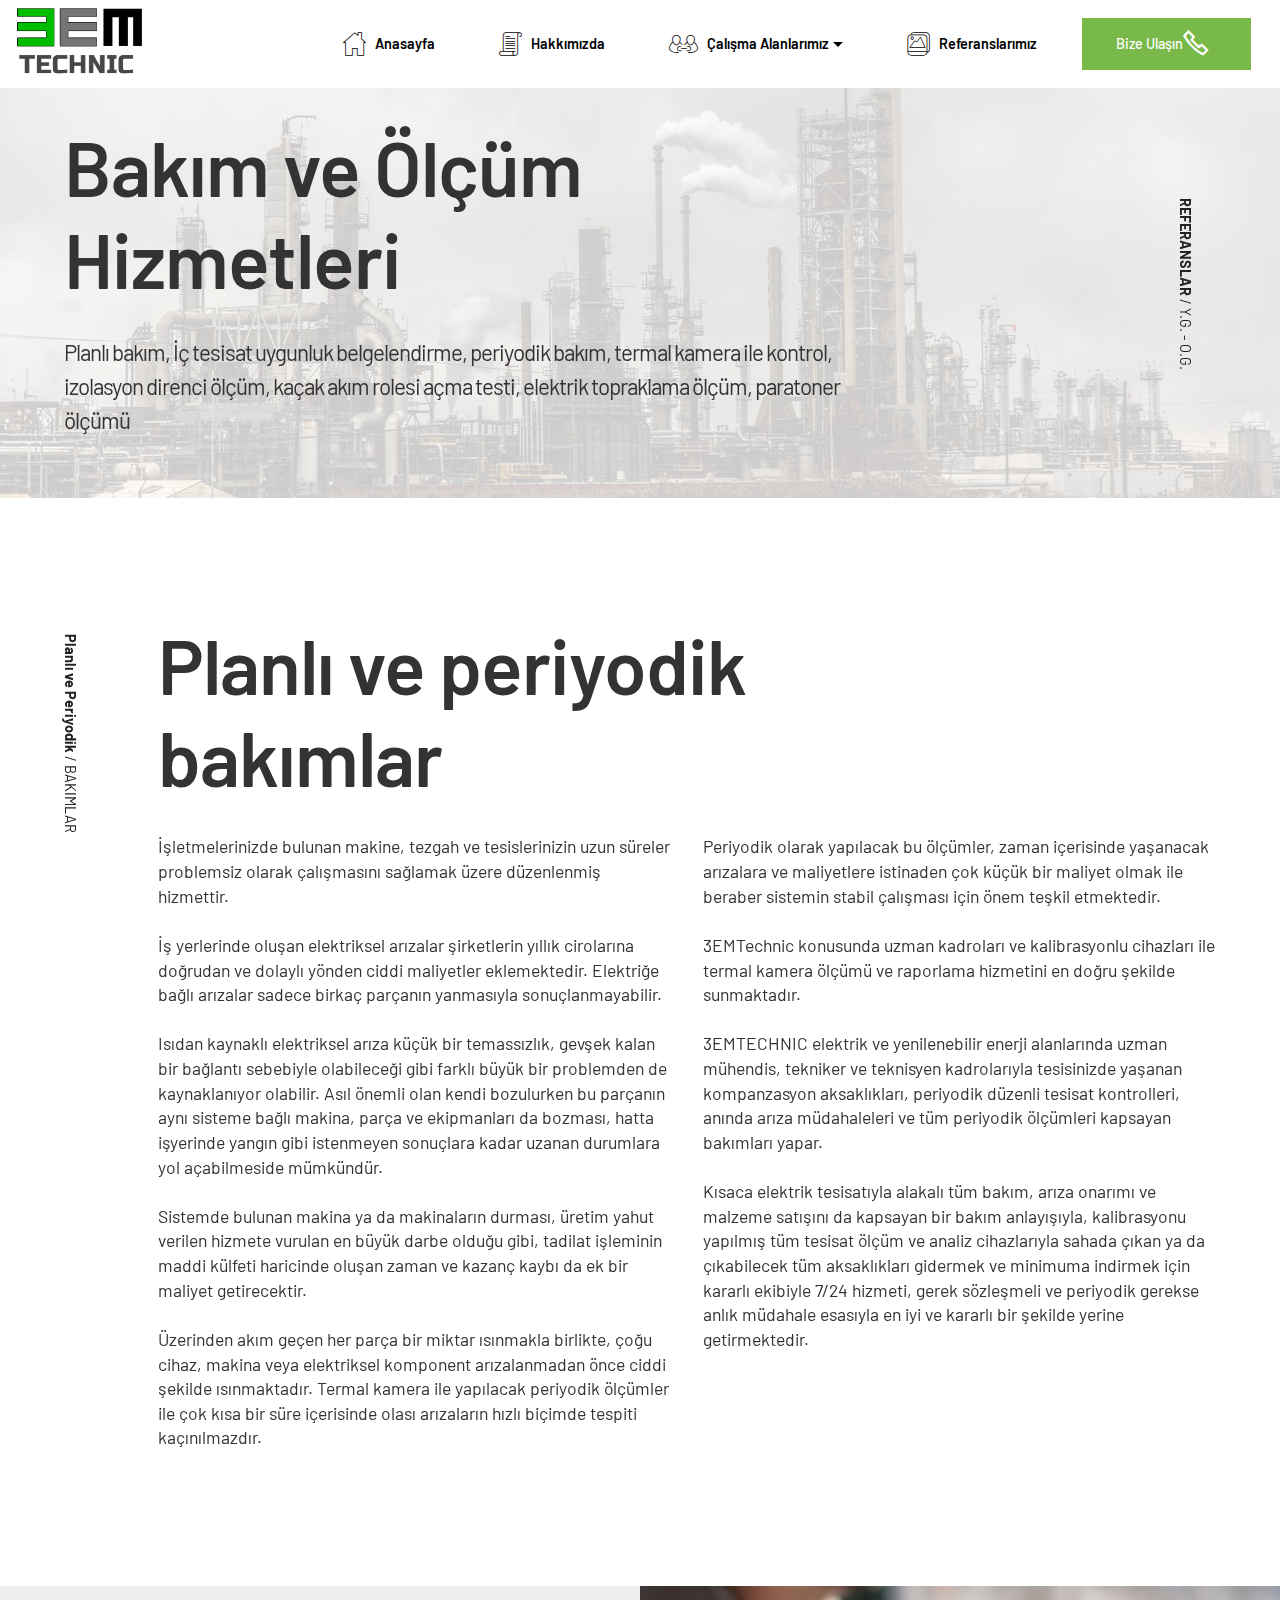
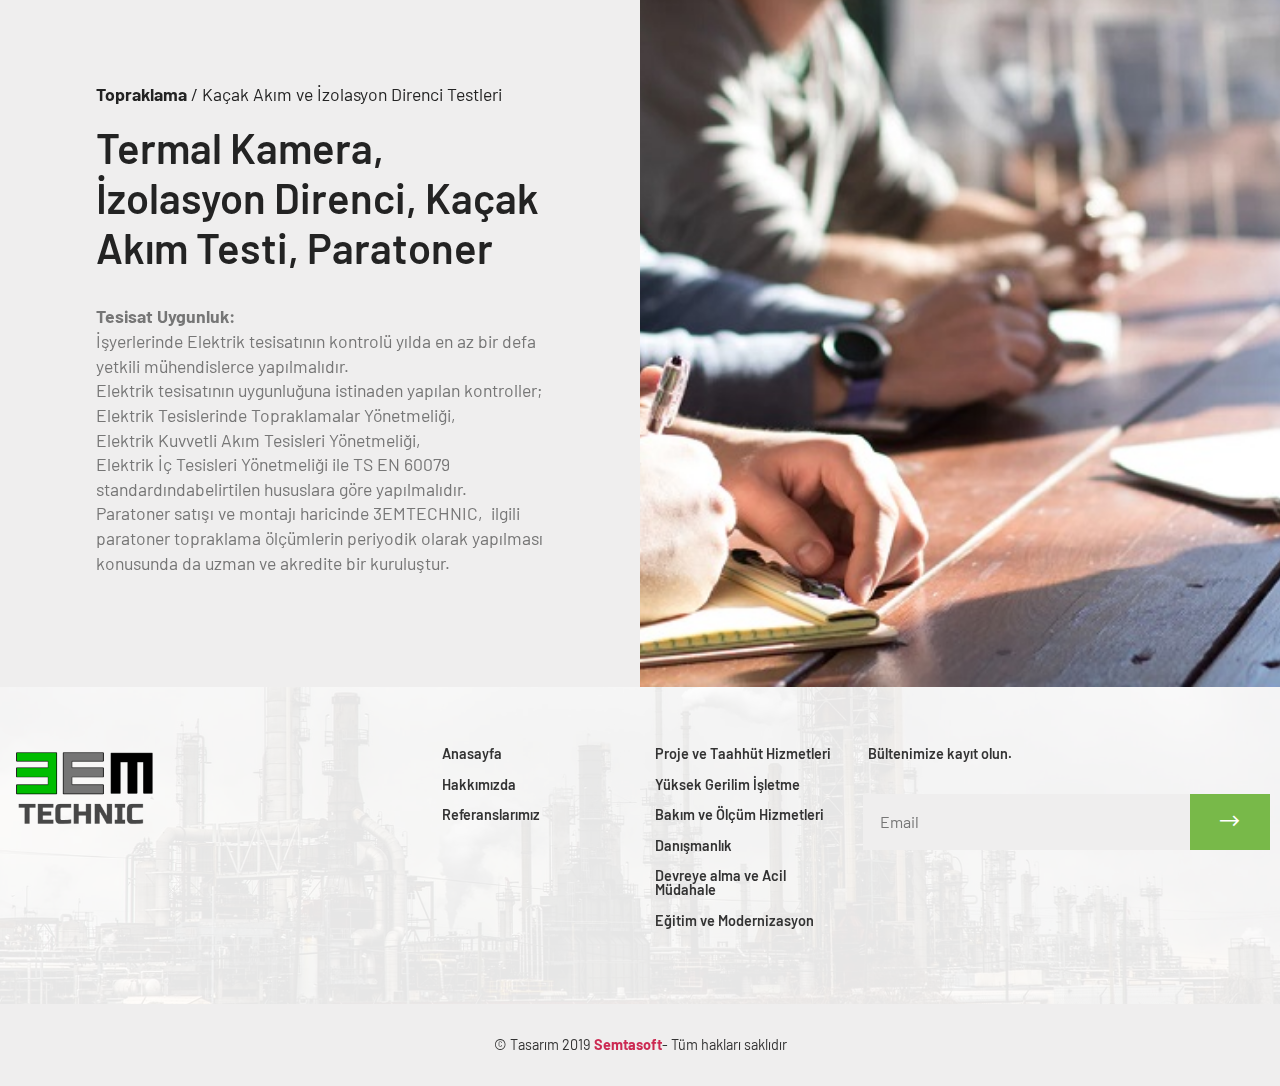
==== bakimOlcum.html @ 375381bb "create github pages" ====
<!DOCTYPE html>
<html  >
<head>
  
  <meta charset="UTF-8">
  <meta http-equiv="X-UA-Compatible" content="IE=edge">
  
  <meta name="viewport" content="width=device-width, initial-scale=1, minimum-scale=1">
  <link rel="shortcut icon" href="assets/images/3emtechnic-227x128.png" type="image/x-icon">
  <meta name="description" content="Bakım ve Ölçüm - 3emtechnic trafo ve yüksek gerilim sorumluluk, bakım">
  
  <title>Bakım ve Ölçüm - 3emtechnic trafo ve yüksek gerilim sorumluluk, bakım</title>
  <link rel="stylesheet" href="assets/icons-mind/style.css">
  <link rel="stylesheet" href="assets/web/assets/mobirise-icons2/mobirise2.css">
  <link rel="stylesheet" href="assets/tether/tether.min.css">
  <link rel="stylesheet" href="assets/bootstrap/css/bootstrap.min.css">
  <link rel="stylesheet" href="assets/bootstrap/css/bootstrap-grid.min.css">
  <link rel="stylesheet" href="assets/bootstrap/css/bootstrap-reboot.min.css">
  <link rel="stylesheet" href="assets/soundcloud-plugin/style.css">
  <link rel="stylesheet" href="assets/dropdown/css/style.css">
  <link rel="stylesheet" href="assets/theme/css/style.css">
  <link rel="stylesheet" href="assets/mobirise/css/mbr-additional.css" type="text/css">
  
  
  
</head>
<body>
  <section class="menu cid-rsRCrbdf89" once="menu" id="menu01-18">

    

    <nav class="navbar navbar-expand beta-menu navbar-dropdown align-items-center navbar-toggleable-sm">
        <button class="navbar-toggler navbar-toggler-right" type="button" data-toggle="collapse" data-target="#navbarSupportedContent" aria-controls="navbarSupportedContent" aria-expanded="false" aria-label="Toggle navigation">
            <div class="hamburger">
                <span></span>
                <span></span>
                <span></span>
                <span></span>
            </div>
        </button>
        <div class="menu-logo">
            <div class="navbar-brand">
                <span class="navbar-logo">
                    
                        <a href="index.html"><img src="assets/images/3emtechnic-227x128.png" alt="3emtechnic" title="" style="height: 4.5rem;"></a>
                    
                </span>
                
            </div>
        </div>
        <div class="collapse navbar-collapse" id="navbarSupportedContent">
            <ul class="navbar-nav nav-dropdown" data-app-modern-menu="true"><li class="nav-item">
                    <a class="nav-link link text-black display-4" href="index.html"><span class="imind-home mbr-iconfont mbr-iconfont-btn"></span>Anasayfa</a>
                </li>
                <li class="nav-item">
                    <a class="nav-link link text-black display-4" href="hakkimizda.html"><span class="imind-letter-open mbr-iconfont mbr-iconfont-btn"></span>Hakkımızda
                    </a>
                </li><li class="nav-item dropdown">
                    <a class="nav-link link dropdown-toggle text-black display-4" href="#" data-toggle="dropdown-submenu" aria-expanded="true"><span class="imind-affiliate mbr-iconfont mbr-iconfont-btn"></span>Çalışma Alanlarımız</a>
                    <div class="dropdown-menu">
                        <a class="dropdown-item text-black display-4" href="elektrikProje.html"><span class="imind-add-window mbr-iconfont mbr-iconfont-btn"></span>Elektrik Proje ve Taahhüt Hizmetleri</a>
                        <a class="dropdown-item text-black display-4" href="yuksekGerilim.html" aria-expanded="false"><span class="imind-electricity mbr-iconfont mbr-iconfont-btn"></span>Yüksek Gerilim İşletme Sorumluluğu</a>
                        <a class="dropdown-item text-black display-4" href="bakimOlcum.html" aria-expanded="false"><span class="imind-wrench mbr-iconfont mbr-iconfont-btn"></span>Bakım ve Ölçüm Hizmetleri</a><a class="text-black dropdown-item display-4" href="danismanlikFizibilite.html" aria-expanded="false"><span class="imind-mens mbr-iconfont mbr-iconfont-btn"></span>Danışmanlık, Fizibilite ve Analiz Hizmeti</a><a class="text-black dropdown-item display-4" href="devreyeAlma.html" aria-expanded="false"><span class="imind-gaugage mbr-iconfont mbr-iconfont-btn"></span>Devreye Alma ve Acil Müdahale Hizmeti</a><a class="text-black dropdown-item display-4" href="egitimKiralama.html" aria-expanded="false"><span class="imind-waiter mbr-iconfont mbr-iconfont-btn"></span>Eğitim, Kiralama, Tamir ve Modernizasyon</a><a class="text-black dropdown-item display-4" href="yenilenebilir.html" aria-expanded="true"><span class="imind-line-chart4 mbr-iconfont mbr-iconfont-btn"></span>Yenilenebilir Enerji Santralleri Proje ve Taahhüt</a>
                    </div>
                </li>
                
                <li class="nav-item"><a class="nav-link link text-black display-4" href="referanslarimiz.html"><span class="imind-photos mbr-iconfont mbr-iconfont-btn"></span>Referanslarımız
                    </a></li></ul>
            <div class="navbar-buttons mbr-section-btn"><a class="btn btn-sm btn-success display-4" href="tel:+902129510647"><span class="mobi-mbri mobi-mbri-phone mbr-iconfont mbr-iconfont-btn"></span>
                    Bize Ulaşın</a></div>
        </div>
    </nav>
</section>

<section class="header1 cid-rsRCrbUgCj mbr-parallax-background" id="header004-19">
    
    <div class="mbr-overlay" style="opacity: 0.8; background-color: rgb(255, 255, 255);">
    </div>
    <div class="container">
        <div class="row">
            <div class="col-lg-12">
                <div class="content-wrapper align-left">
                    
                    <h1 class="mbr-section-title mbr-semibold pb-4 mbr-fonts-style display-1">Bakım ve Ölçüm Hizmetleri</h1>
                    <h4 class="mbr-section-subtitle mbr-regular pb-2 mbr-fonts-style display-4"><strong>REFERANSLAR&nbsp;</strong>/ Y.G. - O.G.</h4>
                    <p class="mbr-text mbr-regular mbr-fonts-style display-5">Planlı bakım, İç tesisat uygunluk belgelendirme, periyodik bakım, termal kamera ile kontrol, izolasyon direnci ölçüm, kaçak akım rolesi açma testi, elektrik topraklama ölçüm, paratoner ölçümü</p>
                    
                </div>
            </div>
        </div>
    </div>
</section>

<section class="header1 cid-rsRGuWiQYR" id="content005-1w">
    
    
    <div class="container">
        <div class="row">
            <h4 class="mbr-section-subtitle mbr-regular pb-2 mbr-fonts-style display-4"><strong>Planlı ve Periyodik&nbsp;</strong>/ BAKIMLAR<br></h4>
            <div class="col-lg-12">
                <div class="content-wrapper align-left">
                    
                    <h1 class="mbr-section-title mbr-semibold pb-4 mbr-fonts-style display-1">Planlı ve periyodik bakımlar</h1>
                </div>
            </div>
            <div class="col-lg-6">
                <p class="mbr-text mbr-regular align-left mbr-fonts-style display-7">İşletmelerinizde bulunan makine, tezgah ve tesislerinizin uzun süreler problemsiz olarak çalışmasını sağlamak üzere düzenlenmiş hizmettir.<br><br>İş yerlerinde oluşan elektriksel arızalar şirketlerin yıllık cirolarına doğrudan ve dolaylı yönden ciddi maliyetler eklemektedir. Elektriğe bağlı arızalar sadece birkaç parçanın yanmasıyla sonuçlanmayabilir. <br>
<br>Isıdan kaynaklı elektriksel arıza küçük bir temassızlık, gevşek kalan bir bağlantı sebebiyle olabileceği gibi farklı büyük bir problemden de kaynaklanıyor olabilir. Asıl önemli olan kendi bozulurken bu parçanın aynı sisteme bağlı makina, parça ve ekipmanları da bozması, hatta işyerinde yangın gibi istenmeyen sonuçlara kadar uzanan durumlara yol açabilmeside mümkündür.
<br><br>Sistemde bulunan makina ya da makinaların durması, üretim yahut verilen hizmete vurulan en büyük darbe olduğu gibi, tadilat işleminin maddi külfeti haricinde oluşan zaman ve kazanç kaybı da ek bir maliyet getirecektir.
<br><br>Üzerinden akım geçen her parça bir miktar ısınmakla birlikte, çoğu cihaz, makina veya elektriksel komponent arızalanmadan önce ciddi şekilde ısınmaktadır. Termal kamera ile yapılacak periyodik ölçümler ile çok kısa bir süre içerisinde olası arızaların hızlı biçimde tespiti kaçınılmazdır.&nbsp;<br></p>
                
            </div>
            <div class="col-lg-6">
                <p class="mbr-text mbr-regular align-left mbr-fonts-style display-7">Periyodik olarak yapılacak bu ölçümler, zaman içerisinde yaşanacak arızalara ve maliyetlere istinaden çok küçük bir maliyet olmak ile beraber sistemin stabil çalışması için önem teşkil etmektedir. 
<br><br>3EMTechnic konusunda uzman kadroları ve kalibrasyonlu cihazları ile termal kamera ölçümü ve raporlama hizmetini en doğru şekilde sunmaktadır. <br><br>3EMTECHNIC elektrik ve yenilenebilir enerji alanlarında uzman mühendis, tekniker ve teknisyen kadrolarıyla tesisinizde yaşanan kompanzasyon aksaklıkları, periyodik düzenli tesisat kontrolleri, anında arıza müdahaleleri ve tüm periyodik ölçümleri kapsayan bakımları yapar.<br><br>Kısaca elektrik tesisatıyla alakalı tüm bakım, arıza onarımı ve malzeme satışını da kapsayan bir bakım anlayışıyla, kalibrasyonu yapılmış tüm tesisat ölçüm ve analiz cihazlarıyla sahada çıkan ya da çıkabilecek tüm aksaklıkları gidermek ve minimuma indirmek için kararlı ekibiyle 7/24 hizmeti, gerek sözleşmeli ve periyodik gerekse anlık müdahale esasıyla en iyi ve kararlı bir şekilde yerine getirmektedir.</p>
                
            </div>
        </div>
    </div>
</section>

<section class="header1 cid-rsRGvpPCyy" id="content004-1x">
    
    
    <div class="container-fluid">
        <div class="row">
            <div class="col-lg-6 text-col align-left">
                <h3 class="mbr-section-subtitle mbr-regular pb-2 mbr-fonts-style display-7"><strong>Topraklama&nbsp;</strong>/ Kaçak Akım ve İzolasyon Direnci Testleri</h3>
                <h1 class="mbr-section-title mbr-semibold pb-4 mbr-fonts-style display-2">Termal Kamera, İzolasyon Direnci, Kaçak Akım Testi, Paratoner</h1>
                <p class="mbr-text mbr-black mbr-regular mbr-light mbr-fonts-style display-7"><strong>Tesisat Uygunluk:
<br></strong>İşyerlerinde Elektrik tesisatının kontrolü yılda en az bir defa yetkili mühendislerce yapılmalıdır.
<br>Elektrik tesisatının uygunluğuna istinaden yapılan kontroller;
<br>Elektrik Tesislerinde Topraklamalar Yönetmeliği,
<br>Elektrik Kuvvetli Akım Tesisleri Yönetmeliği,
<br>Elektrik İç Tesisleri Yönetmeliği ile TS EN 60079 standardındabelirtilen hususlara göre yapılmalıdır.&nbsp;<br>Paratoner satışı ve montajı haricinde 3EMTECHNIC, &nbsp;ilgili paratoner topraklama ölçümlerin periyodik olarak yapılması konusunda da uzman ve akredite bir kuruluştur.<br></p>
            </div>
            <div class="col-lg-6 img-col">
                <img src="assets/images/047.jpg" alt="">
                
            </div>
        </div>
    </div>
</section>

<section class="footer2 cid-rsRCrcM486" id="footer003-1b" data-rv-view="2084">

    

    <div class="mbr-overlay" style="opacity: 0.9; background-color: rgb(255, 255, 255);"></div>
    <div class="container">
        <div class="row justify-content-center">
            <div class="col-12 col-lg-4 col-md-12 align-left">
                <div class="navbar-brand">
                    <span class="navbar-logo">
                        <a href="index.html"><img src="assets/images/3emtechnic-227x128.png" alt="3EMTECHNIC ILETISIM" title="3EMTECHNIC ILETISIM" media-simple="true"></a>
                    </span>
                    

                </div>
            </div>
            <div class="col-12 col-lg-2 col-md-6 align-left">
                <h5 class="mbr-fonts-style items mbr-semibold pb-2 display-4">Anasayfa</h5>
                <h5 class="mbr-fonts-style items mbr-semibold pb-2 display-4">Hakkımızda</h5>
                <h5 class="mbr-fonts-style items mbr-semibold pb-2 display-4">Referanslarımız</h5>
                
                
            </div>

            <div class="col-12 col-lg-2 col-md-6 align-left">
                <h5 class="mbr-fonts-style items mbr-semibold pb-2 display-4">Proje ve Taahhüt Hizmetleri</h5>
                <h5 class="mbr-fonts-style items mbr-semibold pb-2 display-4">Yüksek Gerilim İşletme</h5>
                <h5 class="mbr-fonts-style items mbr-semibold pb-2 display-4">Bakım ve Ölçüm Hizmetleri</h5>
                <h5 class="mbr-fonts-style items mbr-semibold pb-2 display-4">Danışmanlık<br></h5>
                <h5 class="mbr-fonts-style items mbr-semibold pb-2 display-4">Devreye alma ve Acil Müdahale</h5>
                <h5 class="mbr-fonts-style items mbr-semibold pb-2 display-4">Eğitim ve Modernizasyon</h5>
            </div>
            <div class="col-12 col-lg-4 col-md-12">
                <h5 class="mbr-fonts-style align-left form-title mbr-semibold pb-4 display-4">Bültenimize kayıt olun.</h5>
                <form action="" name="Form Name" method="POST" class="mbr-form form-with-styler">
                    <div class="form-row">
                        <div hidden="hidden" data-form-alert="" class="alert alert-success col-12">Thanks for filling
                            out
                            the form!</div>
                        <div hidden="hidden" data-form-alert-danger="" class="alert alert-danger col-12">Oops...! some
                            problem!</div>
                    </div>
                    <div class="dragArea form-row">
                        <div class="col form-group" data-for="email">
                            <input type="email" name="email" placeholder="Email" data-form-field="email" class="form-control display-7" required="required" value="">
                        </div>
                        <div class="col-auto"><a type="submit" class="btn btn-success display-7"><span class="mobi-mbri mobi-mbri-right mbr-iconfont mbr-iconfont-btn"></span></a></div>
                    </div>
                </form>

            </div>
        </div>
    </div>
</section>

<section class="footer2 cid-rsRCrdJJgM" once="footers" id="footer002-1c">

    

    

    <div class="container">
        <div class="media-container-row align-center">
            <div class="col-12">
                <p class="mbr-text mbr-regular mb-0 mbr-fonts-style display-4">
                    © Tasarım 2019 <a href="http://www.semtasoft.com" target="_blank"><strong>Semtasoft</strong></a>- Tüm hakları saklıdır</p>
            </div>
        </div>
    </div>
</section>


  <script src="assets/web/assets/jquery/jquery.min.js"></script>
  <script src="assets/tether/tether.min.js"></script>
  <script src="assets/popper/popper.min.js"></script>
  <script src="assets/bootstrap/js/bootstrap.min.js"></script>
  <script src="assets/smoothscroll/smooth-scroll.js"></script>
  <script src="assets/dropdown/js/script.min.js"></script>
  <script src="assets/touchswipe/jquery.touch-swipe.min.js"></script>
  <script src="assets/parallax/jarallax.min.js"></script>
  <script src="assets/theme/js/script.js"></script>
  
  
</body>
</html>
---- assets/icons-mind/style.css ----
@font-face {
	font-family: 'iconsMind';
	src:url('fonts/icon-mind.eot?-rdmvgc');
	src:url('fonts/icons-mind.eot?#iefix-rdmvgc') format('embedded-opentype'),
		url('fonts/icons-mind.woff?-rdmvgc') format('woff'),
		url('fonts/icons-mind.ttf?-rdmvgc') format('truetype'),
		url('fonts/icons-mind.svg?-rdmvgc#icons-mind') format('svg');
	font-weight: normal;
	font-style: normal;
}

[class^="imind-"], [class*=" imind-"] {
	font-family: 'iconsMind' !important;
	speak: none;
	font-style: normal;
	font-weight: normal;
	font-variant: normal;
	text-transform: none;
	line-height: 1;

	/* Better Font Rendering =========== */
	-webkit-font-smoothing: antialiased;
	-moz-osx-font-smoothing: grayscale;
}

.imind-a-z:before {
	content: "\e600";
}
.imind-aa:before {
	content: "\e601";
}
.imind-add-bag:before {
	content: "\e602";
}
.imind-add-basket:before {
	content: "\e603";
}
.imind-add-cart:before {
	content: "\e604";
}
.imind-add-file:before {
	content: "\e605";
}
.imind-add-spaceafterparagraph:before {
	content: "\e606";
}
.imind-add-spacebeforeparagraph:before {
	content: "\e607";
}
.imind-add-user:before {
	content: "\e608";
}
.imind-add-userstar:before {
	content: "\e609";
}
.imind-add-window:before {
	content: "\e60a";
}
.imind-add:before {
	content: "\e60b";
}
.imind-address-book:before {
	content: "\e60c";
}
.imind-address-book2:before {
	content: "\e60d";
}
.imind-administrator:before {
	content: "\e60e";
}
.imind-aerobics-2:before {
	content: "\e60f";
}
.imind-aerobics-3:before {
	content: "\e610";
}
.imind-aerobics:before {
	content: "\e611";
}
.imind-affiliate:before {
	content: "\e612";
}
.imind-aim:before {
	content: "\e613";
}
.imind-air-balloon:before {
	content: "\e614";
}
.imind-airbrush:before {
	content: "\e615";
}
.imind-airship:before {
	content: "\e616";
}
.imind-alarm-clock:before {
	content: "\e617";
}
.imind-alarm-clock2:before {
	content: "\e618";
}
.imind-alarm:before {
	content: "\e619";
}
.imind-alien-2:before {
	content: "\e61a";
}
.imind-alien:before {
	content: "\e61b";
}
.imind-aligator:before {
	content: "\e61c";
}
.imind-align-center:before {
	content: "\e61d";
}
.imind-align-justifyall:before {
	content: "\e61e";
}
.imind-align-justifycenter:before {
	content: "\e61f";
}
.imind-align-justifyleft:before {
	content: "\e620";
}
.imind-align-justifyright:before {
	content: "\e621";
}
.imind-align-left:before {
	content: "\e622";
}
.imind-align-right:before {
	content: "\e623";
}
.imind-alpha:before {
	content: "\e624";
}
.imind-ambulance:before {
	content: "\e625";
}
.imind-amx:before {
	content: "\e626";
}
.imind-anchor-2:before {
	content: "\e627";
}
.imind-anchor:before {
	content: "\e628";
}
.imind-android-store:before {
	content: "\e629";
}
.imind-android:before {
	content: "\e62a";
}
.imind-angel-smiley:before {
	content: "\e62b";
}
.imind-angel:before {
	content: "\e62c";
}
.imind-angry:before {
	content: "\e62d";
}
.imind-apple-bite:before {
	content: "\e62e";
}
.imind-apple-store:before {
	content: "\e62f";
}
.imind-apple:before {
	content: "\e630";
}
.imind-approved-window:before {
	content: "\e631";
}
.imind-aquarius-2:before {
	content: "\e632";
}
.imind-aquarius:before {
	content: "\e633";
}
.imind-archery-2:before {
	content: "\e634";
}
.imind-archery:before {
	content: "\e635";
}
.imind-argentina:before {
	content: "\e636";
}
.imind-aries-2:before {
	content: "\e637";
}
.imind-aries:before {
	content: "\e638";
}
.imind-army-key:before {
	content: "\e639";
}
.imind-arrow-around:before {
	content: "\e63a";
}
.imind-arrow-back3:before {
	content: "\e63b";
}
.imind-arrow-back:before {
	content: "\e63c";
}
.imind-arrow-back2:before {
	content: "\e63d";
}
.imind-arrow-barrier:before {
	content: "\e63e";
}
.imind-arrow-circle:before {
	content: "\e63f";
}
.imind-arrow-cross:before {
	content: "\e640";
}
.imind-arrow-down:before {
	content: "\e641";
}
.imind-arrow-down2:before {
	content: "\e642";
}
.imind-arrow-down3:before {
	content: "\e643";
}
.imind-arrow-downincircle:before {
	content: "\e644";
}
.imind-arrow-fork:before {
	content: "\e645";
}
.imind-arrow-forward:before {
	content: "\e646";
}
.imind-arrow-forward2:before {
	content: "\e647";
}
.imind-arrow-from:before {
	content: "\e648";
}
.imind-arrow-inside:before {
	content: "\e649";
}
.imind-arrow-inside45:before {
	content: "\e64a";
}
.imind-arrow-insidegap:before {
	content: "\e64b";
}
.imind-arrow-insidegap45:before {
	content: "\e64c";
}
.imind-arrow-into:before {
	content: "\e64d";
}
.imind-arrow-join:before {
	content: "\e64e";
}
.imind-arrow-junction:before {
	content: "\e64f";
}
.imind-arrow-left:before {
	content: "\e650";
}
.imind-arrow-left2:before {
	content: "\e651";
}
.imind-arrow-leftincircle:before {
	content: "\e652";
}
.imind-arrow-loop:before {
	content: "\e653";
}
.imind-arrow-merge:before {
	content: "\e654";
}
.imind-arrow-mix:before {
	content: "\e655";
}
.imind-arrow-next:before {
	content: "\e656";
}
.imind-arrow-outleft:before {
	content: "\e657";
}
.imind-arrow-outright:before {
	content: "\e658";
}
.imind-arrow-outside:before {
	content: "\e659";
}
.imind-arrow-outside45:before {
	content: "\e65a";
}
.imind-arrow-outsidegap:before {
	content: "\e65b";
}
.imind-arrow-outsidegap45:before {
	content: "\e65c";
}
.imind-arrow-over:before {
	content: "\e65d";
}
.imind-arrow-refresh:before {
	content: "\e65e";
}
.imind-arrow-refresh2:before {
	content: "\e65f";
}
.imind-arrow-right:before {
	content: "\e660";
}
.imind-arrow-right2:before {
	content: "\e661";
}
.imind-arrow-rightincircle:before {
	content: "\e662";
}
.imind-arrow-shuffle:before {
	content: "\e663";
}
.imind-arrow-squiggly:before {
	content: "\e664";
}
.imind-arrow-through:before {
	content: "\e665";
}
.imind-arrow-to:before {
	content: "\e666";
}
.imind-arrow-turnleft:before {
	content: "\e667";
}
.imind-arrow-turnright:before {
	content: "\e668";
}
.imind-arrow-up:before {
	content: "\e669";
}
.imind-arrow-up2:before {
	content: "\e66a";
}
.imind-arrow-up3:before {
	content: "\e66b";
}
.imind-arrow-upincircle:before {
	content: "\e66c";
}
.imind-arrow-xleft:before {
	content: "\e66d";
}
.imind-arrow-xright:before {
	content: "\e66e";
}
.imind-ask:before {
	content: "\e66f";
}
.imind-assistant:before {
	content: "\e670";
}
.imind-astronaut:before {
	content: "\e671";
}
.imind-at-sign:before {
	content: "\e672";
}
.imind-atm:before {
	content: "\e673";
}
.imind-atom:before {
	content: "\e674";
}
.imind-audio:before {
	content: "\e675";
}
.imind-auto-flash:before {
	content: "\e676";
}
.imind-autumn:before {
	content: "\e677";
}
.imind-baby-clothes:before {
	content: "\e678";
}
.imind-baby-clothes2:before {
	content: "\e679";
}
.imind-baby-cry:before {
	content: "\e67a";
}
.imind-baby:before {
	content: "\e67b";
}
.imind-back2:before {
	content: "\e67c";
}
.imind-back-media:before {
	content: "\e67d";
}
.imind-back-music:before {
	content: "\e67e";
}
.imind-back:before {
	content: "\e67f";
}
.imind-background:before {
	content: "\e680";
}
.imind-bacteria:before {
	content: "\e681";
}
.imind-bag-coins:before {
	content: "\e682";
}
.imind-bag-items:before {
	content: "\e683";
}
.imind-bag-quantity:before {
	content: "\e684";
}
.imind-bag:before {
	content: "\e685";
}
.imind-bakelite:before {
	content: "\e686";
}
.imind-ballet-shoes:before {
	content: "\e687";
}
.imind-balloon:before {
	content: "\e688";
}
.imind-banana:before {
	content: "\e689";
}
.imind-band-aid:before {
	content: "\e68a";
}
.imind-bank:before {
	content: "\e68b";
}
.imind-bar-chart:before {
	content: "\e68c";
}
.imind-bar-chart2:before {
	content: "\e68d";
}
.imind-bar-chart3:before {
	content: "\e68e";
}
.imind-bar-chart4:before {
	content: "\e68f";
}
.imind-bar-chart5:before {
	content: "\e690";
}
.imind-bar-code:before {
	content: "\e691";
}
.imind-barricade-2:before {
	content: "\e692";
}
.imind-barricade:before {
	content: "\e693";
}
.imind-baseball:before {
	content: "\e694";
}
.imind-basket-ball:before {
	content: "\e695";
}
.imind-basket-coins:before {
	content: "\e696";
}
.imind-basket-items:before {
	content: "\e697";
}
.imind-basket-quantity:before {
	content: "\e698";
}
.imind-bat-2:before {
	content: "\e699";
}
.imind-bat:before {
	content: "\e69a";
}
.imind-bathrobe:before {
	content: "\e69b";
}
.imind-batman-mask:before {
	content: "\e69c";
}
.imind-battery-0:before {
	content: "\e69d";
}
.imind-battery-25:before {
	content: "\e69e";
}
.imind-battery-50:before {
	content: "\e69f";
}
.imind-battery-75:before {
	content: "\e6a0";
}
.imind-battery-100:before {
	content: "\e6a1";
}
.imind-battery-charge:before {
	content: "\e6a2";
}
.imind-bear:before {
	content: "\e6a3";
}
.imind-beard-2:before {
	content: "\e6a4";
}
.imind-beard-3:before {
	content: "\e6a5";
}
.imind-beard:before {
	content: "\e6a6";
}
.imind-bebo:before {
	content: "\e6a7";
}
.imind-bee:before {
	content: "\e6a8";
}
.imind-beer-glass:before {
	content: "\e6a9";
}
.imind-beer:before {
	content: "\e6aa";
}
.imind-bell-2:before {
	content: "\e6ab";
}
.imind-bell:before {
	content: "\e6ac";
}
.imind-belt-2:before {
	content: "\e6ad";
}
.imind-belt-3:before {
	content: "\e6ae";
}
.imind-belt:before {
	content: "\e6af";
}
.imind-berlin-tower:before {
	content: "\e6b0";
}
.imind-beta:before {
	content: "\e6b1";
}
.imind-betvibes:before {
	content: "\e6b2";
}
.imind-bicycle-2:before {
	content: "\e6b3";
}
.imind-bicycle-3:before {
	content: "\e6b4";
}
.imind-bicycle:before {
	content: "\e6b5";
}
.imind-big-bang:before {
	content: "\e6b6";
}
.imind-big-data:before {
	content: "\e6b7";
}
.imind-bike-helmet:before {
	content: "\e6b8";
}
.imind-bikini:before {
	content: "\e6b9";
}
.imind-bilk-bottle2:before {
	content: "\e6ba";
}
.imind-billing:before {
	content: "\e6bb";
}
.imind-bing:before {
	content: "\e6bc";
}
.imind-binocular:before {
	content: "\e6bd";
}
.imind-bio-hazard:before {
	content: "\e6be";
}
.imind-biotech:before {
	content: "\e6bf";
}
.imind-bird-deliveringletter:before {
	content: "\e6c0";
}
.imind-bird:before {
	content: "\e6c1";
}
.imind-birthday-cake:before {
	content: "\e6c2";
}
.imind-bisexual:before {
	content: "\e6c3";
}
.imind-bishop:before {
	content: "\e6c4";
}
.imind-bitcoin:before {
	content: "\e6c5";
}
.imind-black-cat:before {
	content: "\e6c6";
}
.imind-blackboard:before {
	content: "\e6c7";
}
.imind-blinklist:before {
	content: "\e6c8";
}
.imind-block-cloud:before {
	content: "\e6c9";
}
.imind-block-window:before {
	content: "\e6ca";
}
.imind-blogger:before {
	content: "\e6cb";
}
.imind-blood:before {
	content: "\e6cc";
}
.imind-blouse:before {
	content: "\e6cd";
}
.imind-blueprint:before {
	content: "\e6ce";
}
.imind-board:before {
	content: "\e6cf";
}
.imind-bodybuilding:before {
	content: "\e6d0";
}
.imind-bold-text:before {
	content: "\e6d1";
}
.imind-bone:before {
	content: "\e6d2";
}
.imind-bones:before {
	content: "\e6d3";
}
.imind-book:before {
	content: "\e6d4";
}
.imind-bookmark:before {
	content: "\e6d5";
}
.imind-books-2:before {
	content: "\e6d6";
}
.imind-books:before {
	content: "\e6d7";
}
.imind-boom:before {
	content: "\e6d8";
}
.imind-boot-2:before {
	content: "\e6d9";
}
.imind-boot:before {
	content: "\e6da";
}
.imind-bottom-totop:before {
	content: "\e6db";
}
.imind-bow-2:before {
	content: "\e6dc";
}
.imind-bow-3:before {
	content: "\e6dd";
}
.imind-bow-4:before {
	content: "\e6de";
}
.imind-bow-5:before {
	content: "\e6df";
}
.imind-bow-6:before {
	content: "\e6e0";
}
.imind-bow:before {
	content: "\e6e1";
}
.imind-bowling-2:before {
	content: "\e6e2";
}
.imind-bowling:before {
	content: "\e6e3";
}
.imind-box2:before {
	content: "\e6e4";
}
.imind-box-close:before {
	content: "\e6e5";
}
.imind-box-full:before {
	content: "\e6e6";
}
.imind-box-open:before {
	content: "\e6e7";
}
.imind-box-withfolders:before {
	content: "\e6e8";
}
.imind-box:before {
	content: "\e6e9";
}
.imind-boy:before {
	content: "\e6ea";
}
.imind-bra:before {
	content: "\e6eb";
}
.imind-brain-2:before {
	content: "\e6ec";
}
.imind-brain-3:before {
	content: "\e6ed";
}
.imind-brain:before {
	content: "\e6ee";
}
.imind-brazil:before {
	content: "\e6ef";
}
.imind-bread-2:before {
	content: "\e6f0";
}
.imind-bread:before {
	content: "\e6f1";
}
.imind-bridge:before {
	content: "\e6f2";
}
.imind-brightkite:before {
	content: "\e6f3";
}
.imind-broke-link2:before {
	content: "\e6f4";
}
.imind-broken-link:before {
	content: "\e6f5";
}
.imind-broom:before {
	content: "\e6f6";
}
.imind-brush:before {
	content: "\e6f7";
}
.imind-bucket:before {
	content: "\e6f8";
}
.imind-bug:before {
	content: "\e6f9";
}
.imind-building:before {
	content: "\e6fa";
}
.imind-bulleted-list:before {
	content: "\e6fb";
}
.imind-bus-2:before {
	content: "\e6fc";
}
.imind-bus:before {
	content: "\e6fd";
}
.imind-business-man:before {
	content: "\e6fe";
}
.imind-business-manwoman:before {
	content: "\e6ff";
}
.imind-business-mens:before {
	content: "\e700";
}
.imind-business-woman:before {
	content: "\e701";
}
.imind-butterfly:before {
	content: "\e702";
}
.imind-button:before {
	content: "\e703";
}
.imind-cable-car:before {
	content: "\e704";
}
.imind-cake:before {
	content: "\e705";
}
.imind-calculator-2:before {
	content: "\e706";
}
.imind-calculator-3:before {
	content: "\e707";
}
.imind-calculator:before {
	content: "\e708";
}
.imind-calendar-2:before {
	content: "\e709";
}
.imind-calendar-3:before {
	content: "\e70a";
}
.imind-calendar-4:before {
	content: "\e70b";
}
.imind-calendar-clock:before {
	content: "\e70c";
}
.imind-calendar:before {
	content: "\e70d";
}
.imind-camel:before {
	content: "\e70e";
}
.imind-camera-2:before {
	content: "\e70f";
}
.imind-camera-3:before {
	content: "\e710";
}
.imind-camera-4:before {
	content: "\e711";
}
.imind-camera-5:before {
	content: "\e712";
}
.imind-camera-back:before {
	content: "\e713";
}
.imind-camera:before {
	content: "\e714";
}
.imind-can-2:before {
	content: "\e715";
}
.imind-can:before {
	content: "\e716";
}
.imind-canada:before {
	content: "\e717";
}
.imind-cancer-2:before {
	content: "\e718";
}
.imind-cancer-3:before {
	content: "\e719";
}
.imind-cancer:before {
	content: "\e71a";
}
.imind-candle:before {
	content: "\e71b";
}
.imind-candy-cane:before {
	content: "\e71c";
}
.imind-candy:before {
	content: "\e71d";
}
.imind-cannon:before {
	content: "\e71e";
}
.imind-cap-2:before {
	content: "\e71f";
}
.imind-cap-3:before {
	content: "\e720";
}
.imind-cap-smiley:before {
	content: "\e721";
}
.imind-cap:before {
	content: "\e722";
}
.imind-capricorn-2:before {
	content: "\e723";
}
.imind-capricorn:before {
	content: "\e724";
}
.imind-car-2:before {
	content: "\e725";
}
.imind-car-3:before {
	content: "\e726";
}
.imind-car-coins:before {
	content: "\e727";
}
.imind-car-items:before {
	content: "\e728";
}
.imind-car-wheel:before {
	content: "\e729";
}
.imind-car:before {
	content: "\e72a";
}
.imind-cardigan:before {
	content: "\e72b";
}
.imind-cardiovascular:before {
	content: "\e72c";
}
.imind-cart-quantity:before {
	content: "\e72d";
}
.imind-casette-tape:before {
	content: "\e72e";
}
.imind-cash-register:before {
	content: "\e72f";
}
.imind-cash-register2:before {
	content: "\e730";
}
.imind-castle:before {
	content: "\e731";
}
.imind-cat:before {
	content: "\e732";
}
.imind-cathedral:before {
	content: "\e733";
}
.imind-cauldron:before {
	content: "\e734";
}
.imind-cd-2:before {
	content: "\e735";
}
.imind-cd-cover:before {
	content: "\e736";
}
.imind-cd:before {
	content: "\e737";
}
.imind-cello:before {
	content: "\e738";
}
.imind-celsius:before {
	content: "\e739";
}
.imind-chacked-flag:before {
	content: "\e73a";
}
.imind-chair:before {
	content: "\e73b";
}
.imind-charger:before {
	content: "\e73c";
}
.imind-check-2:before {
	content: "\e73d";
}
.imind-check:before {
	content: "\e73e";
}
.imind-checked-user:before {
	content: "\e73f";
}
.imind-checkmate:before {
	content: "\e740";
}
.imind-checkout-bag:before {
	content: "\e741";
}
.imind-checkout-basket:before {
	content: "\e742";
}
.imind-checkout:before {
	content: "\e743";
}
.imind-cheese:before {
	content: "\e744";
}
.imind-cheetah:before {
	content: "\e745";
}
.imind-chef-hat:before {
	content: "\e746";
}
.imind-chef-hat2:before {
	content: "\e747";
}
.imind-chef:before {
	content: "\e748";
}
.imind-chemical-2:before {
	content: "\e749";
}
.imind-chemical-3:before {
	content: "\e74a";
}
.imind-chemical-4:before {
	content: "\e74b";
}
.imind-chemical-5:before {
	content: "\e74c";
}
.imind-chemical:before {
	content: "\e74d";
}
.imind-chess-board:before {
	content: "\e74e";
}
.imind-chess:before {
	content: "\e74f";
}
.imind-chicken:before {
	content: "\e750";
}
.imind-chile:before {
	content: "\e751";
}
.imind-chimney:before {
	content: "\e752";
}
.imind-china:before {
	content: "\e753";
}
.imind-chinese-temple:before {
	content: "\e754";
}
.imind-chip:before {
	content: "\e755";
}
.imind-chopsticks-2:before {
	content: "\e756";
}
.imind-chopsticks:before {
	content: "\e757";
}
.imind-christmas-ball:before {
	content: "\e758";
}
.imind-christmas-bell:before {
	content: "\e759";
}
.imind-christmas-candle:before {
	content: "\e75a";
}
.imind-christmas-hat:before {
	content: "\e75b";
}
.imind-christmas-sleigh:before {
	content: "\e75c";
}
.imind-christmas-snowman:before {
	content: "\e75d";
}
.imind-christmas-sock:before {
	content: "\e75e";
}
.imind-christmas-tree:before {
	content: "\e75f";
}
.imind-christmas:before {
	content: "\e760";
}
.imind-chrome:before {
	content: "\e761";
}
.imind-chrysler-building:before {
	content: "\e762";
}
.imind-cinema:before {
	content: "\e763";
}
.imind-circular-point:before {
	content: "\e764";
}
.imind-city-hall:before {
	content: "\e765";
}
.imind-clamp:before {
	content: "\e766";
}
.imind-clapperboard-close:before {
	content: "\e767";
}
.imind-clapperboard-open:before {
	content: "\e768";
}
.imind-claps:before {
	content: "\e769";
}
.imind-clef:before {
	content: "\e76a";
}
.imind-clinic:before {
	content: "\e76b";
}
.imind-clock-2:before {
	content: "\e76c";
}
.imind-clock-3:before {
	content: "\e76d";
}
.imind-clock-4:before {
	content: "\e76e";
}
.imind-clock-back:before {
	content: "\e76f";
}
.imind-clock-forward:before {
	content: "\e770";
}
.imind-clock:before {
	content: "\e771";
}
.imind-close-window:before {
	content: "\e772";
}
.imind-close:before {
	content: "\e773";
}
.imind-clothing-store:before {
	content: "\e774";
}
.imind-cloud--:before {
	content: "\e775";
}
.imind-cloud-:before {
	content: "\e776";
}
.imind-cloud-camera:before {
	content: "\e777";
}
.imind-cloud-computer:before {
	content: "\e778";
}
.imind-cloud-email:before {
	content: "\e779";
}
.imind-cloud-hail:before {
	content: "\e77a";
}
.imind-cloud-laptop:before {
	content: "\e77b";
}
.imind-cloud-lock:before {
	content: "\e77c";
}
.imind-cloud-moon:before {
	content: "\e77d";
}
.imind-cloud-music:before {
	content: "\e77e";
}
.imind-cloud-picture:before {
	content: "\e77f";
}
.imind-cloud-rain:before {
	content: "\e780";
}
.imind-cloud-remove:before {
	content: "\e781";
}
.imind-cloud-secure:before {
	content: "\e782";
}
.imind-cloud-settings:before {
	content: "\e783";
}
.imind-cloud-smartphone:before {
	content: "\e784";
}
.imind-cloud-snow:before {
	content: "\e785";
}
.imind-cloud-sun:before {
	content: "\e786";
}
.imind-cloud-tablet:before {
	content: "\e787";
}
.imind-cloud-video:before {
	content: "\e788";
}
.imind-cloud-weather:before {
	content: "\e789";
}
.imind-cloud:before {
	content: "\e78a";
}
.imind-clouds-weather:before {
	content: "\e78b";
}
.imind-clouds:before {
	content: "\e78c";
}
.imind-clown:before {
	content: "\e78d";
}
.imind-cmyk:before {
	content: "\e78e";
}
.imind-coat:before {
	content: "\e78f";
}
.imind-cocktail:before {
	content: "\e790";
}
.imind-coconut:before {
	content: "\e791";
}
.imind-code-window:before {
	content: "\e792";
}
.imind-coding:before {
	content: "\e793";
}
.imind-coffee-2:before {
	content: "\e794";
}
.imind-coffee-bean:before {
	content: "\e795";
}
.imind-coffee-machine:before {
	content: "\e796";
}
.imind-coffee-togo:before {
	content: "\e797";
}
.imind-coffee:before {
	content: "\e798";
}
.imind-coffin:before {
	content: "\e799";
}
.imind-coin:before {
	content: "\e79a";
}
.imind-coins-2:before {
	content: "\e79b";
}
.imind-coins-3:before {
	content: "\e79c";
}
.imind-coins:before {
	content: "\e79d";
}
.imind-colombia:before {
	content: "\e79e";
}
.imind-colosseum:before {
	content: "\e79f";
}
.imind-column-2:before {
	content: "\e7a0";
}
.imind-column-3:before {
	content: "\e7a1";
}
.imind-column:before {
	content: "\e7a2";
}
.imind-comb-2:before {
	content: "\e7a3";
}
.imind-comb:before {
	content: "\e7a4";
}
.imind-communication-tower:before {
	content: "\e7a5";
}
.imind-communication-tower2:before {
	content: "\e7a6";
}
.imind-compass-2:before {
	content: "\e7a7";
}
.imind-compass-3:before {
	content: "\e7a8";
}
.imind-compass-4:before {
	content: "\e7a9";
}
.imind-compass-rose:before {
	content: "\e7aa";
}
.imind-compass:before {
	content: "\e7ab";
}
.imind-computer-2:before {
	content: "\e7ac";
}
.imind-computer-3:before {
	content: "\e7ad";
}
.imind-computer-secure:before {
	content: "\e7ae";
}
.imind-computer:before {
	content: "\e7af";
}
.imind-conference:before {
	content: "\e7b0";
}
.imind-confused:before {
	content: "\e7b1";
}
.imind-conservation:before {
	content: "\e7b2";
}
.imind-consulting:before {
	content: "\e7b3";
}
.imind-contrast:before {
	content: "\e7b4";
}
.imind-control-2:before {
	content: "\e7b5";
}
.imind-control:before {
	content: "\e7b6";
}
.imind-cookie-man:before {
	content: "\e7b7";
}
.imind-cookies:before {
	content: "\e7b8";
}
.imind-cool-guy:before {
	content: "\e7b9";
}
.imind-cool:before {
	content: "\e7ba";
}
.imind-copyright:before {
	content: "\e7bb";
}
.imind-costume:before {
	content: "\e7bc";
}
.imind-couple-sign:before {
	content: "\e7bd";
}
.imind-cow:before {
	content: "\e7be";
}
.imind-cpu:before {
	content: "\e7bf";
}
.imind-crane:before {
	content: "\e7c0";
}
.imind-cranium:before {
	content: "\e7c1";
}
.imind-credit-card:before {
	content: "\e7c2";
}
.imind-credit-card2:before {
	content: "\e7c3";
}
.imind-credit-card3:before {
	content: "\e7c4";
}
.imind-cricket:before {
	content: "\e7c5";
}
.imind-criminal:before {
	content: "\e7c6";
}
.imind-croissant:before {
	content: "\e7c7";
}
.imind-crop-2:before {
	content: "\e7c8";
}
.imind-crop-3:before {
	content: "\e7c9";
}
.imind-crown-2:before {
	content: "\e7ca";
}
.imind-crown:before {
	content: "\e7cb";
}
.imind-crying:before {
	content: "\e7cc";
}
.imind-cube-molecule:before {
	content: "\e7cd";
}
.imind-cube-molecule2:before {
	content: "\e7ce";
}
.imind-cupcake:before {
	content: "\e7cf";
}
.imind-cursor-click:before {
	content: "\e7d0";
}
.imind-cursor-click2:before {
	content: "\e7d1";
}
.imind-cursor-move:before {
	content: "\e7d2";
}
.imind-cursor-move2:before {
	content: "\e7d3";
}
.imind-cursor-select:before {
	content: "\e7d4";
}
.imind-cursor:before {
	content: "\e7d5";
}
.imind-d-eyeglasses:before {
	content: "\e7d6";
}
.imind-d-eyeglasses2:before {
	content: "\e7d7";
}
.imind-dam:before {
	content: "\e7d8";
}
.imind-danemark:before {
	content: "\e7d9";
}
.imind-danger-2:before {
	content: "\e7da";
}
.imind-danger:before {
	content: "\e7db";
}
.imind-dashboard:before {
	content: "\e7dc";
}
.imind-data-backup:before {
	content: "\e7dd";
}
.imind-data-block:before {
	content: "\e7de";
}
.imind-data-center:before {
	content: "\e7df";
}
.imind-data-clock:before {
	content: "\e7e0";
}
.imind-data-cloud:before {
	content: "\e7e1";
}
.imind-data-compress:before {
	content: "\e7e2";
}
.imind-data-copy:before {
	content: "\e7e3";
}
.imind-data-download:before {
	content: "\e7e4";
}
.imind-data-financial:before {
	content: "\e7e5";
}
.imind-data-key:before {
	content: "\e7e6";
}
.imind-data-lock:before {
	content: "\e7e7";
}
.imind-data-network:before {
	content: "\e7e8";
}
.imind-data-password:before {
	content: "\e7e9";
}
.imind-data-power:before {
	content: "\e7ea";
}
.imind-data-refresh:before {
	content: "\e7eb";
}
.imind-data-save:before {
	content: "\e7ec";
}
.imind-data-search:before {
	content: "\e7ed";
}
.imind-data-security:before {
	content: "\e7ee";
}
.imind-data-settings:before {
	content: "\e7ef";
}
.imind-data-sharing:before {
	content: "\e7f0";
}
.imind-data-shield:before {
	content: "\e7f1";
}
.imind-data-signal:before {
	content: "\e7f2";
}
.imind-data-storage:before {
	content: "\e7f3";
}
.imind-data-stream:before {
	content: "\e7f4";
}
.imind-data-transfer:before {
	content: "\e7f5";
}
.imind-data-unlock:before {
	content: "\e7f6";
}
.imind-data-upload:before {
	content: "\e7f7";
}
.imind-data-yes:before {
	content: "\e7f8";
}
.imind-data:before {
	content: "\e7f9";
}
.imind-david-star:before {
	content: "\e7fa";
}
.imind-daylight:before {
	content: "\e7fb";
}
.imind-death:before {
	content: "\e7fc";
}
.imind-debian:before {
	content: "\e7fd";
}
.imind-dec:before {
	content: "\e7fe";
}
.imind-decrase-inedit:before {
	content: "\e7ff";
}
.imind-deer-2:before {
	content: "\e800";
}
.imind-deer:before {
	content: "\e801";
}
.imind-delete-file:before {
	content: "\e802";
}
.imind-delete-window:before {
	content: "\e803";
}
.imind-delicious:before {
	content: "\e804";
}
.imind-depression:before {
	content: "\e805";
}
.imind-deviantart:before {
	content: "\e806";
}
.imind-device-syncwithcloud:before {
	content: "\e807";
}
.imind-diamond:before {
	content: "\e808";
}
.imind-dice-2:before {
	content: "\e809";
}
.imind-dice:before {
	content: "\e80a";
}
.imind-digg:before {
	content: "\e80b";
}
.imind-digital-drawing:before {
	content: "\e80c";
}
.imind-diigo:before {
	content: "\e80d";
}
.imind-dinosaur:before {
	content: "\e80e";
}
.imind-diploma-2:before {
	content: "\e80f";
}
.imind-diploma:before {
	content: "\e810";
}
.imind-direction-east:before {
	content: "\e811";
}
.imind-direction-north:before {
	content: "\e812";
}
.imind-direction-south:before {
	content: "\e813";
}
.imind-direction-west:before {
	content: "\e814";
}
.imind-director:before {
	content: "\e815";
}
.imind-disk:before {
	content: "\e816";
}
.imind-dj:before {
	content: "\e817";
}
.imind-dna-2:before {
	content: "\e818";
}
.imind-dna-helix:before {
	content: "\e819";
}
.imind-dna:before {
	content: "\e81a";
}
.imind-doctor:before {
	content: "\e81b";
}
.imind-dog:before {
	content: "\e81c";
}
.imind-dollar-sign:before {
	content: "\e81d";
}
.imind-dollar-sign2:before {
	content: "\e81e";
}
.imind-dollar:before {
	content: "\e81f";
}
.imind-dolphin:before {
	content: "\e820";
}
.imind-domino:before {
	content: "\e821";
}
.imind-door-hanger:before {
	content: "\e822";
}
.imind-door:before {
	content: "\e823";
}
.imind-doplr:before {
	content: "\e824";
}
.imind-double-circle:before {
	content: "\e825";
}
.imind-double-tap:before {
	content: "\e826";
}
.imind-doughnut:before {
	content: "\e827";
}
.imind-dove:before {
	content: "\e828";
}
.imind-down-2:before {
	content: "\e829";
}
.imind-down-3:before {
	content: "\e82a";
}
.imind-down-4:before {
	content: "\e82b";
}
.imind-down:before {
	content: "\e82c";
}
.imind-download-2:before {
	content: "\e82d";
}
.imind-download-fromcloud:before {
	content: "\e82e";
}
.imind-download-window:before {
	content: "\e82f";
}
.imind-download:before {
	content: "\e830";
}
.imind-downward:before {
	content: "\e831";
}
.imind-drag-down:before {
	content: "\e832";
}
.imind-drag-left:before {
	content: "\e833";
}
.imind-drag-right:before {
	content: "\e834";
}
.imind-drag-up:before {
	content: "\e835";
}
.imind-drag:before {
	content: "\e836";
}
.imind-dress:before {
	content: "\e837";
}
.imind-drill-2:before {
	content: "\e838";
}
.imind-drill:before {
	content: "\e839";
}
.imind-drop:before {
	content: "\e83a";
}
.imind-dropbox:before {
	content: "\e83b";
}
.imind-drum:before {
	content: "\e83c";
}
.imind-dry:before {
	content: "\e83d";
}
.imind-duck:before {
	content: "\e83e";
}
.imind-dumbbell:before {
	content: "\e83f";
}
.imind-duplicate-layer:before {
	content: "\e840";
}
.imind-duplicate-window:before {
	content: "\e841";
}
.imind-dvd:before {
	content: "\e842";
}
.imind-eagle:before {
	content: "\e843";
}
.imind-ear:before {
	content: "\e844";
}
.imind-earphones-2:before {
	content: "\e845";
}
.imind-earphones:before {
	content: "\e846";
}
.imind-eci-icon:before {
	content: "\e847";
}
.imind-edit-map:before {
	content: "\e848";
}
.imind-edit:before {
	content: "\e849";
}
.imind-eggs:before {
	content: "\e84a";
}
.imind-egypt:before {
	content: "\e84b";
}
.imind-eifel-tower:before {
	content: "\e84c";
}
.imind-eject-2:before {
	content: "\e84d";
}
.imind-eject:before {
	content: "\e84e";
}
.imind-el-castillo:before {
	content: "\e84f";
}
.imind-elbow:before {
	content: "\e850";
}
.imind-electric-guitar:before {
	content: "\e851";
}
.imind-electricity:before {
	content: "\e852";
}
.imind-elephant:before {
	content: "\e853";
}
.imind-email:before {
	content: "\e854";
}
.imind-embassy:before {
	content: "\e855";
}
.imind-empire-statebuilding:before {
	content: "\e856";
}
.imind-empty-box:before {
	content: "\e857";
}
.imind-end2:before {
	content: "\e858";
}
.imind-end-2:before {
	content: "\e859";
}
.imind-end:before {
	content: "\e85a";
}
.imind-endways:before {
	content: "\e85b";
}
.imind-engineering:before {
	content: "\e85c";
}
.imind-envelope-2:before {
	content: "\e85d";
}
.imind-envelope:before {
	content: "\e85e";
}
.imind-environmental-2:before {
	content: "\e85f";
}
.imind-environmental-3:before {
	content: "\e860";
}
.imind-environmental:before {
	content: "\e861";
}
.imind-equalizer:before {
	content: "\e862";
}
.imind-eraser-2:before {
	content: "\e863";
}
.imind-eraser-3:before {
	content: "\e864";
}
.imind-eraser:before {
	content: "\e865";
}
.imind-error-404window:before {
	content: "\e866";
}
.imind-euro-sign:before {
	content: "\e867";
}
.imind-euro-sign2:before {
	content: "\e868";
}
.imind-euro:before {
	content: "\e869";
}
.imind-evernote:before {
	content: "\e86a";
}
.imind-evil:before {
	content: "\e86b";
}
.imind-explode:before {
	content: "\e86c";
}
.imind-eye-2:before {
	content: "\e86d";
}
.imind-eye-blind:before {
	content: "\e86e";
}
.imind-eye-invisible:before {
	content: "\e86f";
}
.imind-eye-scan:before {
	content: "\e870";
}
.imind-eye-visible:before {
	content: "\e871";
}
.imind-eye:before {
	content: "\e872";
}
.imind-eyebrow-2:before {
	content: "\e873";
}
.imind-eyebrow-3:before {
	content: "\e874";
}
.imind-eyebrow:before {
	content: "\e875";
}
.imind-eyeglasses-smiley:before {
	content: "\e876";
}
.imind-eyeglasses-smiley2:before {
	content: "\e877";
}
.imind-face-style:before {
	content: "\e878";
}
.imind-face-style2:before {
	content: "\e879";
}
.imind-face-style3:before {
	content: "\e87a";
}
.imind-face-style4:before {
	content: "\e87b";
}
.imind-face-style5:before {
	content: "\e87c";
}
.imind-face-style6:before {
	content: "\e87d";
}
.imind-facebook-2:before {
	content: "\e87e";
}
.imind-facebook:before {
	content: "\e87f";
}
.imind-factory-2:before {
	content: "\e880";
}
.imind-factory:before {
	content: "\e881";
}
.imind-fahrenheit:before {
	content: "\e882";
}
.imind-family-sign:before {
	content: "\e883";
}
.imind-fan:before {
	content: "\e884";
}
.imind-farmer:before {
	content: "\e885";
}
.imind-fashion:before {
	content: "\e886";
}
.imind-favorite-window:before {
	content: "\e887";
}
.imind-fax:before {
	content: "\e888";
}
.imind-feather:before {
	content: "\e889";
}
.imind-feedburner:before {
	content: "\e88a";
}
.imind-female-2:before {
	content: "\e88b";
}
.imind-female-sign:before {
	content: "\e88c";
}
.imind-female:before {
	content: "\e88d";
}
.imind-file-block:before {
	content: "\e88e";
}
.imind-file-bookmark:before {
	content: "\e88f";
}
.imind-file-chart:before {
	content: "\e890";
}
.imind-file-clipboard:before {
	content: "\e891";
}
.imind-file-clipboardfiletext:before {
	content: "\e892";
}
.imind-file-clipboardtextimage:before {
	content: "\e893";
}
.imind-file-cloud:before {
	content: "\e894";
}
.imind-file-copy:before {
	content: "\e895";
}
.imind-file-copy2:before {
	content: "\e896";
}
.imind-file-csv:before {
	content: "\e897";
}
.imind-file-download:before {
	content: "\e898";
}
.imind-file-edit:before {
	content: "\e899";
}
.imind-file-excel:before {
	content: "\e89a";
}
.imind-file-favorite:before {
	content: "\e89b";
}
.imind-file-fire:before {
	content: "\e89c";
}
.imind-file-graph:before {
	content: "\e89d";
}
.imind-file-hide:before {
	content: "\e89e";
}
.imind-file-horizontal:before {
	content: "\e89f";
}
.imind-file-horizontaltext:before {
	content: "\e8a0";
}
.imind-file-html:before {
	content: "\e8a1";
}
.imind-file-jpg:before {
	content: "\e8a2";
}
.imind-file-link:before {
	content: "\e8a3";
}
.imind-file-loading:before {
	content: "\e8a4";
}
.imind-file-lock:before {
	content: "\e8a5";
}
.imind-file-love:before {
	content: "\e8a6";
}
.imind-file-music:before {
	content: "\e8a7";
}
.imind-file-network:before {
	content: "\e8a8";
}
.imind-file-pictures:before {
	content: "\e8a9";
}
.imind-file-pie:before {
	content: "\e8aa";
}
.imind-file-presentation:before {
	content: "\e8ab";
}
.imind-file-refresh:before {
	content: "\e8ac";
}
.imind-file-search:before {
	content: "\e8ad";
}
.imind-file-settings:before {
	content: "\e8ae";
}
.imind-file-share:before {
	content: "\e8af";
}
.imind-file-textimage:before {
	content: "\e8b0";
}
.imind-file-trash:before {
	content: "\e8b1";
}
.imind-file-txt:before {
	content: "\e8b2";
}
.imind-file-upload:before {
	content: "\e8b3";
}
.imind-file-video:before {
	content: "\e8b4";
}
.imind-file-word:before {
	content: "\e8b5";
}
.imind-file-zip:before {
	content: "\e8b6";
}
.imind-file:before {
	content: "\e8b7";
}
.imind-files:before {
	content: "\e8b8";
}
.imind-film-board:before {
	content: "\e8b9";
}
.imind-film-cartridge:before {
	content: "\e8ba";
}
.imind-film-strip:before {
	content: "\e8bb";
}
.imind-film-video:before {
	content: "\e8bc";
}
.imind-film:before {
	content: "\e8bd";
}
.imind-filter-2:before {
	content: "\e8be";
}
.imind-filter:before {
	content: "\e8bf";
}
.imind-financial:before {
	content: "\e8c0";
}
.imind-find-user:before {
	content: "\e8c1";
}
.imind-finger-dragfoursides:before {
	content: "\e8c2";
}
.imind-finger-dragtwosides:before {
	content: "\e8c3";
}
.imind-finger-print:before {
	content: "\e8c4";
}
.imind-finger:before {
	content: "\e8c5";
}
.imind-fingerprint-2:before {
	content: "\e8c6";
}
.imind-fingerprint:before {
	content: "\e8c7";
}
.imind-fire-flame:before {
	content: "\e8c8";
}
.imind-fire-flame2:before {
	content: "\e8c9";
}
.imind-fire-hydrant:before {
	content: "\e8ca";
}
.imind-fire-staion:before {
	content: "\e8cb";
}
.imind-firefox:before {
	content: "\e8cc";
}
.imind-firewall:before {
	content: "\e8cd";
}
.imind-first-aid:before {
	content: "\e8ce";
}
.imind-first:before {
	content: "\e8cf";
}
.imind-fish-food:before {
	content: "\e8d0";
}
.imind-fish:before {
	content: "\e8d1";
}
.imind-fit-to:before {
	content: "\e8d2";
}
.imind-fit-to2:before {
	content: "\e8d3";
}
.imind-five-fingers:before {
	content: "\e8d4";
}
.imind-five-fingersdrag:before {
	content: "\e8d5";
}
.imind-five-fingersdrag2:before {
	content: "\e8d6";
}
.imind-five-fingerstouch:before {
	content: "\e8d7";
}
.imind-flag-2:before {
	content: "\e8d8";
}
.imind-flag-3:before {
	content: "\e8d9";
}
.imind-flag-4:before {
	content: "\e8da";
}
.imind-flag-5:before {
	content: "\e8db";
}
.imind-flag-6:before {
	content: "\e8dc";
}
.imind-flag:before {
	content: "\e8dd";
}
.imind-flamingo:before {
	content: "\e8de";
}
.imind-flash-2:before {
	content: "\e8df";
}
.imind-flash-video:before {
	content: "\e8e0";
}
.imind-flash:before {
	content: "\e8e1";
}
.imind-flashlight:before {
	content: "\e8e2";
}
.imind-flask-2:before {
	content: "\e8e3";
}
.imind-flask:before {
	content: "\e8e4";
}
.imind-flick:before {
	content: "\e8e5";
}
.imind-flickr:before {
	content: "\e8e6";
}
.imind-flowerpot:before {
	content: "\e8e7";
}
.imind-fluorescent:before {
	content: "\e8e8";
}
.imind-fog-day:before {
	content: "\e8e9";
}
.imind-fog-night:before {
	content: "\e8ea";
}
.imind-folder-add:before {
	content: "\e8eb";
}
.imind-folder-archive:before {
	content: "\e8ec";
}
.imind-folder-binder:before {
	content: "\e8ed";
}
.imind-folder-binder2:before {
	content: "\e8ee";
}
.imind-folder-block:before {
	content: "\e8ef";
}
.imind-folder-bookmark:before {
	content: "\e8f0";
}
.imind-folder-close:before {
	content: "\e8f1";
}
.imind-folder-cloud:before {
	content: "\e8f2";
}
.imind-folder-delete:before {
	content: "\e8f3";
}
.imind-folder-download:before {
	content: "\e8f4";
}
.imind-folder-edit:before {
	content: "\e8f5";
}
.imind-folder-favorite:before {
	content: "\e8f6";
}
.imind-folder-fire:before {
	content: "\e8f7";
}
.imind-folder-hide:before {
	content: "\e8f8";
}
.imind-folder-link:before {
	content: "\e8f9";
}
.imind-folder-loading:before {
	content: "\e8fa";
}
.imind-folder-lock:before {
	content: "\e8fb";
}
.imind-folder-love:before {
	content: "\e8fc";
}
.imind-folder-music:before {
	content: "\e8fd";
}
.imind-folder-network:before {
	content: "\e8fe";
}
.imind-folder-open:before {
	content: "\e8ff";
}
.imind-folder-open2:before {
	content: "\e900";
}
.imind-folder-organizing:before {
	content: "\e901";
}
.imind-folder-pictures:before {
	content: "\e902";
}
.imind-folder-refresh:before {
	content: "\e903";
}
.imind-folder-remove-:before {
	content: "\e904";
}
.imind-folder-search:before {
	content: "\e905";
}
.imind-folder-settings:before {
	content: "\e906";
}
.imind-folder-share:before {
	content: "\e907";
}
.imind-folder-trash:before {
	content: "\e908";
}
.imind-folder-upload:before {
	content: "\e909";
}
.imind-folder-video:before {
	content: "\e90a";
}
.imind-folder-withdocument:before {
	content: "\e90b";
}
.imind-folder-zip:before {
	content: "\e90c";
}
.imind-folder:before {
	content: "\e90d";
}
.imind-folders:before {
	content: "\e90e";
}
.imind-font-color:before {
	content: "\e90f";
}
.imind-font-name:before {
	content: "\e910";
}
.imind-font-size:before {
	content: "\e911";
}
.imind-font-style:before {
	content: "\e912";
}
.imind-font-stylesubscript:before {
	content: "\e913";
}
.imind-font-stylesuperscript:before {
	content: "\e914";
}
.imind-font-window:before {
	content: "\e915";
}
.imind-foot-2:before {
	content: "\e916";
}
.imind-foot:before {
	content: "\e917";
}
.imind-football-2:before {
	content: "\e918";
}
.imind-football:before {
	content: "\e919";
}
.imind-footprint-2:before {
	content: "\e91a";
}
.imind-footprint-3:before {
	content: "\e91b";
}
.imind-footprint:before {
	content: "\e91c";
}
.imind-forest:before {
	content: "\e91d";
}
.imind-fork:before {
	content: "\e91e";
}
.imind-formspring:before {
	content: "\e91f";
}
.imind-formula:before {
	content: "\e920";
}
.imind-forsquare:before {
	content: "\e921";
}
.imind-forward:before {
	content: "\e922";
}
.imind-fountain-pen:before {
	content: "\e923";
}
.imind-four-fingers:before {
	content: "\e924";
}
.imind-four-fingersdrag:before {
	content: "\e925";
}
.imind-four-fingersdrag2:before {
	content: "\e926";
}
.imind-four-fingerstouch:before {
	content: "\e927";
}
.imind-fox:before {
	content: "\e928";
}
.imind-frankenstein:before {
	content: "\e929";
}
.imind-french-fries:before {
	content: "\e92a";
}
.imind-friendfeed:before {
	content: "\e92b";
}
.imind-friendster:before {
	content: "\e92c";
}
.imind-frog:before {
	content: "\e92d";
}
.imind-fruits:before {
	content: "\e92e";
}
.imind-fuel:before {
	content: "\e92f";
}
.imind-full-bag:before {
	content: "\e930";
}
.imind-full-basket:before {
	content: "\e931";
}
.imind-full-cart:before {
	content: "\e932";
}
.imind-full-moon:before {
	content: "\e933";
}
.imind-full-screen:before {
	content: "\e934";
}
.imind-full-screen2:before {
	content: "\e935";
}
.imind-full-view:before {
	content: "\e936";
}
.imind-full-view2:before {
	content: "\e937";
}
.imind-full-viewwindow:before {
	content: "\e938";
}
.imind-function:before {
	content: "\e939";
}
.imind-funky:before {
	content: "\e93a";
}
.imind-funny-bicycle:before {
	content: "\e93b";
}
.imind-furl:before {
	content: "\e93c";
}
.imind-gamepad-2:before {
	content: "\e93d";
}
.imind-gamepad:before {
	content: "\e93e";
}
.imind-gas-pump:before {
	content: "\e93f";
}
.imind-gaugage-2:before {
	content: "\e940";
}
.imind-gaugage:before {
	content: "\e941";
}
.imind-gay:before {
	content: "\e942";
}
.imind-gear-2:before {
	content: "\e943";
}
.imind-gear:before {
	content: "\e944";
}
.imind-gears-2:before {
	content: "\e945";
}
.imind-gears:before {
	content: "\e946";
}
.imind-geek-2:before {
	content: "\e947";
}
.imind-geek:before {
	content: "\e948";
}
.imind-gemini-2:before {
	content: "\e949";
}
.imind-gemini:before {
	content: "\e94a";
}
.imind-genius:before {
	content: "\e94b";
}
.imind-gentleman:before {
	content: "\e94c";
}
.imind-geo--:before {
	content: "\e94d";
}
.imind-geo-:before {
	content: "\e94e";
}
.imind-geo-close:before {
	content: "\e94f";
}
.imind-geo-love:before {
	content: "\e950";
}
.imind-geo-number:before {
	content: "\e951";
}
.imind-geo-star:before {
	content: "\e952";
}
.imind-geo:before {
	content: "\e953";
}
.imind-geo2--:before {
	content: "\e954";
}
.imind-geo2-:before {
	content: "\e955";
}
.imind-geo2-close:before {
	content: "\e956";
}
.imind-geo2-love:before {
	content: "\e957";
}
.imind-geo2-number:before {
	content: "\e958";
}
.imind-geo2-star:before {
	content: "\e959";
}
.imind-geo2:before {
	content: "\e95a";
}
.imind-geo3--:before {
	content: "\e95b";
}
.imind-geo3-:before {
	content: "\e95c";
}
.imind-geo3-close:before {
	content: "\e95d";
}
.imind-geo3-love:before {
	content: "\e95e";
}
.imind-geo3-number:before {
	content: "\e95f";
}
.imind-geo3-star:before {
	content: "\e960";
}
.imind-geo3:before {
	content: "\e961";
}
.imind-gey:before {
	content: "\e962";
}
.imind-gift-box:before {
	content: "\e963";
}
.imind-giraffe:before {
	content: "\e964";
}
.imind-girl:before {
	content: "\e965";
}
.imind-glass-water:before {
	content: "\e966";
}
.imind-glasses-2:before {
	content: "\e967";
}
.imind-glasses-3:before {
	content: "\e968";
}
.imind-glasses:before {
	content: "\e969";
}
.imind-global-position:before {
	content: "\e96a";
}
.imind-globe-2:before {
	content: "\e96b";
}
.imind-globe:before {
	content: "\e96c";
}
.imind-gloves:before {
	content: "\e96d";
}
.imind-go-bottom:before {
	content: "\e96e";
}
.imind-go-top:before {
	content: "\e96f";
}
.imind-goggles:before {
	content: "\e970";
}
.imind-golf-2:before {
	content: "\e971";
}
.imind-golf:before {
	content: "\e972";
}
.imind-google-buzz:before {
	content: "\e973";
}
.imind-google-drive:before {
	content: "\e974";
}
.imind-google-play:before {
	content: "\e975";
}
.imind-google-plus:before {
	content: "\e976";
}
.imind-google:before {
	content: "\e977";
}
.imind-gopro:before {
	content: "\e978";
}
.imind-gorilla:before {
	content: "\e979";
}
.imind-gowalla:before {
	content: "\e97a";
}
.imind-grave:before {
	content: "\e97b";
}
.imind-graveyard:before {
	content: "\e97c";
}
.imind-greece:before {
	content: "\e97d";
}
.imind-green-energy:before {
	content: "\e97e";
}
.imind-green-house:before {
	content: "\e97f";
}
.imind-guitar:before {
	content: "\e980";
}
.imind-gun-2:before {
	content: "\e981";
}
.imind-gun-3:before {
	content: "\e982";
}
.imind-gun:before {
	content: "\e983";
}
.imind-gymnastics:before {
	content: "\e984";
}
.imind-hair-2:before {
	content: "\e985";
}
.imind-hair-3:before {
	content: "\e986";
}
.imind-hair-4:before {
	content: "\e987";
}
.imind-hair:before {
	content: "\e988";
}
.imind-half-moon:before {
	content: "\e989";
}
.imind-halloween-halfmoon:before {
	content: "\e98a";
}
.imind-halloween-moon:before {
	content: "\e98b";
}
.imind-hamburger:before {
	content: "\e98c";
}
.imind-hammer:before {
	content: "\e98d";
}
.imind-hand-touch:before {
	content: "\e98e";
}
.imind-hand-touch2:before {
	content: "\e98f";
}
.imind-hand-touchsmartphone:before {
	content: "\e990";
}
.imind-hand:before {
	content: "\e991";
}
.imind-hands:before {
	content: "\e992";
}
.imind-handshake:before {
	content: "\e993";
}
.imind-hanger:before {
	content: "\e994";
}
.imind-happy:before {
	content: "\e995";
}
.imind-hat-2:before {
	content: "\e996";
}
.imind-hat:before {
	content: "\e997";
}
.imind-haunted-house:before {
	content: "\e998";
}
.imind-hd-video:before {
	content: "\e999";
}
.imind-hd:before {
	content: "\e99a";
}
.imind-hdd:before {
	content: "\e99b";
}
.imind-headphone:before {
	content: "\e99c";
}
.imind-headphones:before {
	content: "\e99d";
}
.imind-headset:before {
	content: "\e99e";
}
.imind-heart-2:before {
	content: "\e99f";
}
.imind-heart:before {
	content: "\e9a0";
}
.imind-heels-2:before {
	content: "\e9a1";
}
.imind-heels:before {
	content: "\e9a2";
}
.imind-height-window:before {
	content: "\e9a3";
}
.imind-helicopter-2:before {
	content: "\e9a4";
}
.imind-helicopter:before {
	content: "\e9a5";
}
.imind-helix-2:before {
	content: "\e9a6";
}
.imind-hello:before {
	content: "\e9a7";
}
.imind-helmet-2:before {
	content: "\e9a8";
}
.imind-helmet-3:before {
	content: "\e9a9";
}
.imind-helmet:before {
	content: "\e9aa";
}
.imind-hipo:before {
	content: "\e9ab";
}
.imind-hipster-glasses:before {
	content: "\e9ac";
}
.imind-hipster-glasses2:before {
	content: "\e9ad";
}
.imind-hipster-glasses3:before {
	content: "\e9ae";
}
.imind-hipster-headphones:before {
	content: "\e9af";
}
.imind-hipster-men:before {
	content: "\e9b0";
}
.imind-hipster-men2:before {
	content: "\e9b1";
}
.imind-hipster-men3:before {
	content: "\e9b2";
}
.imind-hipster-sunglasses:before {
	content: "\e9b3";
}
.imind-hipster-sunglasses2:before {
	content: "\e9b4";
}
.imind-hipster-sunglasses3:before {
	content: "\e9b5";
}
.imind-hokey:before {
	content: "\e9b6";
}
.imind-holly:before {
	content: "\e9b7";
}
.imind-home-2:before {
	content: "\e9b8";
}
.imind-home-3:before {
	content: "\e9b9";
}
.imind-home-4:before {
	content: "\e9ba";
}
.imind-home-5:before {
	content: "\e9bb";
}
.imind-home-window:before {
	content: "\e9bc";
}
.imind-home:before {
	content: "\e9bd";
}
.imind-homosexual:before {
	content: "\e9be";
}
.imind-honey:before {
	content: "\e9bf";
}
.imind-hong-kong:before {
	content: "\e9c0";
}
.imind-hoodie:before {
	content: "\e9c1";
}
.imind-horror:before {
	content: "\e9c2";
}
.imind-horse:before {
	content: "\e9c3";
}
.imind-hospital-2:before {
	content: "\e9c4";
}
.imind-hospital:before {
	content: "\e9c5";
}
.imind-host:before {
	content: "\e9c6";
}
.imind-hot-dog:before {
	content: "\e9c7";
}
.imind-hotel:before {
	content: "\e9c8";
}
.imind-hour:before {
	content: "\e9c9";
}
.imind-hub:before {
	content: "\e9ca";
}
.imind-humor:before {
	content: "\e9cb";
}
.imind-hurt:before {
	content: "\e9cc";
}
.imind-ice-cream:before {
	content: "\e9cd";
}
.imind-icq:before {
	content: "\e9ce";
}
.imind-id-2:before {
	content: "\e9cf";
}
.imind-id-3:before {
	content: "\e9d0";
}
.imind-id-card:before {
	content: "\e9d1";
}
.imind-idea-2:before {
	content: "\e9d2";
}
.imind-idea-3:before {
	content: "\e9d3";
}
.imind-idea-4:before {
	content: "\e9d4";
}
.imind-idea-5:before {
	content: "\e9d5";
}
.imind-idea:before {
	content: "\e9d6";
}
.imind-identification-badge:before {
	content: "\e9d7";
}
.imind-imdb:before {
	content: "\e9d8";
}
.imind-inbox-empty:before {
	content: "\e9d9";
}
.imind-inbox-forward:before {
	content: "\e9da";
}
.imind-inbox-full:before {
	content: "\e9db";
}
.imind-inbox-into:before {
	content: "\e9dc";
}
.imind-inbox-out:before {
	content: "\e9dd";
}
.imind-inbox-reply:before {
	content: "\e9de";
}
.imind-inbox:before {
	content: "\e9df";
}
.imind-increase-inedit:before {
	content: "\e9e0";
}
.imind-indent-firstline:before {
	content: "\e9e1";
}
.imind-indent-leftmargin:before {
	content: "\e9e2";
}
.imind-indent-rightmargin:before {
	content: "\e9e3";
}
.imind-india:before {
	content: "\e9e4";
}
.imind-info-window:before {
	content: "\e9e5";
}
.imind-information:before {
	content: "\e9e6";
}
.imind-inifity:before {
	content: "\e9e7";
}
.imind-instagram:before {
	content: "\e9e8";
}
.imind-internet-2:before {
	content: "\e9e9";
}
.imind-internet-explorer:before {
	content: "\e9ea";
}
.imind-internet-smiley:before {
	content: "\e9eb";
}
.imind-internet:before {
	content: "\e9ec";
}
.imind-ios-apple:before {
	content: "\e9ed";
}
.imind-israel:before {
	content: "\e9ee";
}
.imind-italic-text:before {
	content: "\e9ef";
}
.imind-jacket-2:before {
	content: "\e9f0";
}
.imind-jacket:before {
	content: "\e9f1";
}
.imind-jamaica:before {
	content: "\e9f2";
}
.imind-japan:before {
	content: "\e9f3";
}
.imind-japanese-gate:before {
	content: "\e9f4";
}
.imind-jeans:before {
	content: "\e9f5";
}
.imind-jeep-2:before {
	content: "\e9f6";
}
.imind-jeep:before {
	content: "\e9f7";
}
.imind-jet:before {
	content: "\e9f8";
}
.imind-joystick:before {
	content: "\e9f9";
}
.imind-juice:before {
	content: "\e9fa";
}
.imind-jump-rope:before {
	content: "\e9fb";
}
.imind-kangoroo:before {
	content: "\e9fc";
}
.imind-kenya:before {
	content: "\e9fd";
}
.imind-key-2:before {
	content: "\e9fe";
}
.imind-key-3:before {
	content: "\e9ff";
}
.imind-key-lock:before {
	content: "\ea00";
}
.imind-key:before {
	content: "\ea01";
}
.imind-keyboard:before {
	content: "\ea02";
}
.imind-keyboard3:before {
	content: "\ea03";
}
.imind-keypad:before {
	content: "\ea04";
}
.imind-king-2:before {
	content: "\ea05";
}
.imind-king:before {
	content: "\ea06";
}
.imind-kiss:before {
	content: "\ea07";
}
.imind-knee:before {
	content: "\ea08";
}
.imind-knife-2:before {
	content: "\ea09";
}
.imind-knife:before {
	content: "\ea0a";
}
.imind-knight:before {
	content: "\ea0b";
}
.imind-koala:before {
	content: "\ea0c";
}
.imind-korea:before {
	content: "\ea0d";
}
.imind-lamp:before {
	content: "\ea0e";
}
.imind-landscape-2:before {
	content: "\ea0f";
}
.imind-landscape:before {
	content: "\ea10";
}
.imind-lantern:before {
	content: "\ea11";
}
.imind-laptop-2:before {
	content: "\ea12";
}
.imind-laptop-3:before {
	content: "\ea13";
}
.imind-laptop-phone:before {
	content: "\ea14";
}
.imind-laptop-secure:before {
	content: "\ea15";
}
.imind-laptop-tablet:before {
	content: "\ea16";
}
.imind-laptop:before {
	content: "\ea17";
}
.imind-laser:before {
	content: "\ea18";
}
.imind-last-fm:before {
	content: "\ea19";
}
.imind-last:before {
	content: "\ea1a";
}
.imind-laughing:before {
	content: "\ea1b";
}
.imind-layer-1635:before {
	content: "\ea1c";
}
.imind-layer-1646:before {
	content: "\ea1d";
}
.imind-layer-backward:before {
	content: "\ea1e";
}
.imind-layer-forward:before {
	content: "\ea1f";
}
.imind-leafs-2:before {
	content: "\ea20";
}
.imind-leafs:before {
	content: "\ea21";
}
.imind-leaning-tower:before {
	content: "\ea22";
}
.imind-left--right:before {
	content: "\ea23";
}
.imind-left--right3:before {
	content: "\ea24";
}
.imind-left-2:before {
	content: "\ea25";
}
.imind-left-3:before {
	content: "\ea26";
}
.imind-left-4:before {
	content: "\ea27";
}
.imind-left-toright:before {
	content: "\ea28";
}
.imind-left:before {
	content: "\ea29";
}
.imind-leg-2:before {
	content: "\ea2a";
}
.imind-leg:before {
	content: "\ea2b";
}
.imind-lego:before {
	content: "\ea2c";
}
.imind-lemon:before {
	content: "\ea2d";
}
.imind-len-2:before {
	content: "\ea2e";
}
.imind-len-3:before {
	content: "\ea2f";
}
.imind-len:before {
	content: "\ea30";
}
.imind-leo-2:before {
	content: "\ea31";
}
.imind-leo:before {
	content: "\ea32";
}
.imind-leopard:before {
	content: "\ea33";
}
.imind-lesbian:before {
	content: "\ea34";
}
.imind-lesbians:before {
	content: "\ea35";
}
.imind-letter-close:before {
	content: "\ea36";
}
.imind-letter-open:before {
	content: "\ea37";
}
.imind-letter-sent:before {
	content: "\ea38";
}
.imind-libra-2:before {
	content: "\ea39";
}
.imind-libra:before {
	content: "\ea3a";
}
.imind-library-2:before {
	content: "\ea3b";
}
.imind-library:before {
	content: "\ea3c";
}
.imind-life-jacket:before {
	content: "\ea3d";
}
.imind-life-safer:before {
	content: "\ea3e";
}
.imind-light-bulb:before {
	content: "\ea3f";
}
.imind-light-bulb2:before {
	content: "\ea40";
}
.imind-light-bulbleaf:before {
	content: "\ea41";
}
.imind-lighthouse:before {
	content: "\ea42";
}
.imind-like-2:before {
	content: "\ea43";
}
.imind-like:before {
	content: "\ea44";
}
.imind-line-chart:before {
	content: "\ea45";
}
.imind-line-chart2:before {
	content: "\ea46";
}
.imind-line-chart3:before {
	content: "\ea47";
}
.imind-line-chart4:before {
	content: "\ea48";
}
.imind-line-spacing:before {
	content: "\ea49";
}
.imind-line-spacingtext:before {
	content: "\ea4a";
}
.imind-link-2:before {
	content: "\ea4b";
}
.imind-link:before {
	content: "\ea4c";
}
.imind-linkedin-2:before {
	content: "\ea4d";
}
.imind-linkedin:before {
	content: "\ea4e";
}
.imind-linux:before {
	content: "\ea4f";
}
.imind-lion:before {
	content: "\ea50";
}
.imind-livejournal:before {
	content: "\ea51";
}
.imind-loading-2:before {
	content: "\ea52";
}
.imind-loading-3:before {
	content: "\ea53";
}
.imind-loading-window:before {
	content: "\ea54";
}
.imind-loading:before {
	content: "\ea55";
}
.imind-location-2:before {
	content: "\ea56";
}
.imind-location:before {
	content: "\ea57";
}
.imind-lock-2:before {
	content: "\ea58";
}
.imind-lock-3:before {
	content: "\ea59";
}
.imind-lock-user:before {
	content: "\ea5a";
}
.imind-lock-window:before {
	content: "\ea5b";
}
.imind-lock:before {
	content: "\ea5c";
}
.imind-lollipop-2:before {
	content: "\ea5d";
}
.imind-lollipop-3:before {
	content: "\ea5e";
}
.imind-lollipop:before {
	content: "\ea5f";
}
.imind-loop:before {
	content: "\ea60";
}
.imind-loud:before {
	content: "\ea61";
}
.imind-loudspeaker:before {
	content: "\ea62";
}
.imind-love-2:before {
	content: "\ea63";
}
.imind-love-user:before {
	content: "\ea64";
}
.imind-love-window:before {
	content: "\ea65";
}
.imind-love:before {
	content: "\ea66";
}
.imind-lowercase-text:before {
	content: "\ea67";
}
.imind-luggafe-front:before {
	content: "\ea68";
}
.imind-luggage-2:before {
	content: "\ea69";
}
.imind-macro:before {
	content: "\ea6a";
}
.imind-magic-wand:before {
	content: "\ea6b";
}
.imind-magnet:before {
	content: "\ea6c";
}
.imind-magnifi-glass-:before {
	content: "\ea6d";
}
.imind-magnifi-glass:before {
	content: "\ea6e";
}
.imind-magnifi-glass2:before {
	content: "\ea6f";
}
.imind-mail-2:before {
	content: "\ea70";
}
.imind-mail-3:before {
	content: "\ea71";
}
.imind-mail-add:before {
	content: "\ea72";
}
.imind-mail-attachement:before {
	content: "\ea73";
}
.imind-mail-block:before {
	content: "\ea74";
}
.imind-mail-delete:before {
	content: "\ea75";
}
.imind-mail-favorite:before {
	content: "\ea76";
}
.imind-mail-forward:before {
	content: "\ea77";
}
.imind-mail-gallery:before {
	content: "\ea78";
}
.imind-mail-inbox:before {
	content: "\ea79";
}
.imind-mail-link:before {
	content: "\ea7a";
}
.imind-mail-lock:before {
	content: "\ea7b";
}
.imind-mail-love:before {
	content: "\ea7c";
}
.imind-mail-money:before {
	content: "\ea7d";
}
.imind-mail-open:before {
	content: "\ea7e";
}
.imind-mail-outbox:before {
	content: "\ea7f";
}
.imind-mail-password:before {
	content: "\ea80";
}
.imind-mail-photo:before {
	content: "\ea81";
}
.imind-mail-read:before {
	content: "\ea82";
}
.imind-mail-removex:before {
	content: "\ea83";
}
.imind-mail-reply:before {
	content: "\ea84";
}
.imind-mail-replyall:before {
	content: "\ea85";
}
.imind-mail-search:before {
	content: "\ea86";
}
.imind-mail-send:before {
	content: "\ea87";
}
.imind-mail-settings:before {
	content: "\ea88";
}
.imind-mail-unread:before {
	content: "\ea89";
}
.imind-mail-video:before {
	content: "\ea8a";
}
.imind-mail-withatsign:before {
	content: "\ea8b";
}
.imind-mail-withcursors:before {
	content: "\ea8c";
}
.imind-mail:before {
	content: "\ea8d";
}
.imind-mailbox-empty:before {
	content: "\ea8e";
}
.imind-mailbox-full:before {
	content: "\ea8f";
}
.imind-male-2:before {
	content: "\ea90";
}
.imind-male-sign:before {
	content: "\ea91";
}
.imind-male:before {
	content: "\ea92";
}
.imind-malefemale:before {
	content: "\ea93";
}
.imind-man-sign:before {
	content: "\ea94";
}
.imind-management:before {
	content: "\ea95";
}
.imind-mans-underwear:before {
	content: "\ea96";
}
.imind-mans-underwear2:before {
	content: "\ea97";
}
.imind-map-marker:before {
	content: "\ea98";
}
.imind-map-marker2:before {
	content: "\ea99";
}
.imind-map-marker3:before {
	content: "\ea9a";
}
.imind-map:before {
	content: "\ea9b";
}
.imind-map2:before {
	content: "\ea9c";
}
.imind-marker-2:before {
	content: "\ea9d";
}
.imind-marker-3:before {
	content: "\ea9e";
}
.imind-marker:before {
	content: "\ea9f";
}
.imind-martini-glass:before {
	content: "\eaa0";
}
.imind-mask:before {
	content: "\eaa1";
}
.imind-master-card:before {
	content: "\eaa2";
}
.imind-maximize-window:before {
	content: "\eaa3";
}
.imind-maximize:before {
	content: "\eaa4";
}
.imind-medal-2:before {
	content: "\eaa5";
}
.imind-medal-3:before {
	content: "\eaa6";
}
.imind-medal:before {
	content: "\eaa7";
}
.imind-medical-sign:before {
	content: "\eaa8";
}
.imind-medicine-2:before {
	content: "\eaa9";
}
.imind-medicine-3:before {
	content: "\eaaa";
}
.imind-medicine:before {
	content: "\eaab";
}
.imind-megaphone:before {
	content: "\eaac";
}
.imind-memory-card:before {
	content: "\eaad";
}
.imind-memory-card2:before {
	content: "\eaae";
}
.imind-memory-card3:before {
	content: "\eaaf";
}
.imind-men:before {
	content: "\eab0";
}
.imind-menorah:before {
	content: "\eab1";
}
.imind-mens:before {
	content: "\eab2";
}
.imind-metacafe:before {
	content: "\eab3";
}
.imind-mexico:before {
	content: "\eab4";
}
.imind-mic:before {
	content: "\eab5";
}
.imind-microphone-2:before {
	content: "\eab6";
}
.imind-microphone-3:before {
	content: "\eab7";
}
.imind-microphone-4:before {
	content: "\eab8";
}
.imind-microphone-5:before {
	content: "\eab9";
}
.imind-microphone-6:before {
	content: "\eaba";
}
.imind-microphone-7:before {
	content: "\eabb";
}
.imind-microphone:before {
	content: "\eabc";
}
.imind-microscope:before {
	content: "\eabd";
}
.imind-milk-bottle:before {
	content: "\eabe";
}
.imind-mine:before {
	content: "\eabf";
}
.imind-minimize-maximize-close-window:before {
	content: "\eac0";
}
.imind-minimize-window:before {
	content: "\eac1";
}
.imind-minimize:before {
	content: "\eac2";
}
.imind-mirror:before {
	content: "\eac3";
}
.imind-mixer:before {
	content: "\eac4";
}
.imind-mixx:before {
	content: "\eac5";
}
.imind-money-2:before {
	content: "\eac6";
}
.imind-money-bag:before {
	content: "\eac7";
}
.imind-money-smiley:before {
	content: "\eac8";
}
.imind-money:before {
	content: "\eac9";
}
.imind-monitor-2:before {
	content: "\eaca";
}
.imind-monitor-3:before {
	content: "\eacb";
}
.imind-monitor-4:before {
	content: "\eacc";
}
.imind-monitor-5:before {
	content: "\eacd";
}
.imind-monitor-analytics:before {
	content: "\eace";
}
.imind-monitor-laptop:before {
	content: "\eacf";
}
.imind-monitor-phone:before {
	content: "\ead0";
}
.imind-monitor-tablet:before {
	content: "\ead1";
}
.imind-monitor-vertical:before {
	content: "\ead2";
}
.imind-monitor:before {
	content: "\ead3";
}
.imind-monitoring:before {
	content: "\ead4";
}
.imind-monkey:before {
	content: "\ead5";
}
.imind-monster:before {
	content: "\ead6";
}
.imind-morocco:before {
	content: "\ead7";
}
.imind-motorcycle:before {
	content: "\ead8";
}
.imind-mouse-2:before {
	content: "\ead9";
}
.imind-mouse-3:before {
	content: "\eada";
}
.imind-mouse-4:before {
	content: "\eadb";
}
.imind-mouse-pointer:before {
	content: "\eadc";
}
.imind-mouse:before {
	content: "\eadd";
}
.imind-moustache-smiley:before {
	content: "\eade";
}
.imind-movie-ticket:before {
	content: "\eadf";
}
.imind-movie:before {
	content: "\eae0";
}
.imind-mp3-file:before {
	content: "\eae1";
}
.imind-museum:before {
	content: "\eae2";
}
.imind-mushroom:before {
	content: "\eae3";
}
.imind-music-note:before {
	content: "\eae4";
}
.imind-music-note2:before {
	content: "\eae5";
}
.imind-music-note3:before {
	content: "\eae6";
}
.imind-music-note4:before {
	content: "\eae7";
}
.imind-music-player:before {
	content: "\eae8";
}
.imind-mustache-2:before {
	content: "\eae9";
}
.imind-mustache-3:before {
	content: "\eaea";
}
.imind-mustache-4:before {
	content: "\eaeb";
}
.imind-mustache-5:before {
	content: "\eaec";
}
.imind-mustache-6:before {
	content: "\eaed";
}
.imind-mustache-7:before {
	content: "\eaee";
}
.imind-mustache-8:before {
	content: "\eaef";
}
.imind-mustache:before {
	content: "\eaf0";
}
.imind-mute:before {
	content: "\eaf1";
}
.imind-myspace:before {
	content: "\eaf2";
}
.imind-navigat-start:before {
	content: "\eaf3";
}
.imind-navigate-end:before {
	content: "\eaf4";
}
.imind-navigation-leftwindow:before {
	content: "\eaf5";
}
.imind-navigation-rightwindow:before {
	content: "\eaf6";
}
.imind-nepal:before {
	content: "\eaf7";
}
.imind-netscape:before {
	content: "\eaf8";
}
.imind-network-window:before {
	content: "\eaf9";
}
.imind-network:before {
	content: "\eafa";
}
.imind-neutron:before {
	content: "\eafb";
}
.imind-new-mail:before {
	content: "\eafc";
}
.imind-new-tab:before {
	content: "\eafd";
}
.imind-newspaper-2:before {
	content: "\eafe";
}
.imind-newspaper:before {
	content: "\eaff";
}
.imind-newsvine:before {
	content: "\eb00";
}
.imind-next2:before {
	content: "\eb01";
}
.imind-next-3:before {
	content: "\eb02";
}
.imind-next-music:before {
	content: "\eb03";
}
.imind-next:before {
	content: "\eb04";
}
.imind-no-battery:before {
	content: "\eb05";
}
.imind-no-drop:before {
	content: "\eb06";
}
.imind-no-flash:before {
	content: "\eb07";
}
.imind-no-smoking:before {
	content: "\eb08";
}
.imind-noose:before {
	content: "\eb09";
}
.imind-normal-text:before {
	content: "\eb0a";
}
.imind-note:before {
	content: "\eb0b";
}
.imind-notepad-2:before {
	content: "\eb0c";
}
.imind-notepad:before {
	content: "\eb0d";
}
.imind-nuclear:before {
	content: "\eb0e";
}
.imind-numbering-list:before {
	content: "\eb0f";
}
.imind-nurse:before {
	content: "\eb10";
}
.imind-office-lamp:before {
	content: "\eb11";
}
.imind-office:before {
	content: "\eb12";
}
.imind-oil:before {
	content: "\eb13";
}
.imind-old-camera:before {
	content: "\eb14";
}
.imind-old-cassette:before {
	content: "\eb15";
}
.imind-old-clock:before {
	content: "\eb16";
}
.imind-old-radio:before {
	content: "\eb17";
}
.imind-old-sticky:before {
	content: "\eb18";
}
.imind-old-sticky2:before {
	content: "\eb19";
}
.imind-old-telephone:before {
	content: "\eb1a";
}
.imind-old-tv:before {
	content: "\eb1b";
}
.imind-on-air:before {
	content: "\eb1c";
}
.imind-on-off-2:before {
	content: "\eb1d";
}
.imind-on-off-3:before {
	content: "\eb1e";
}
.imind-on-off:before {
	content: "\eb1f";
}
.imind-one-finger:before {
	content: "\eb20";
}
.imind-one-fingertouch:before {
	content: "\eb21";
}
.imind-one-window:before {
	content: "\eb22";
}
.imind-open-banana:before {
	content: "\eb23";
}
.imind-open-book:before {
	content: "\eb24";
}
.imind-opera-house:before {
	content: "\eb25";
}
.imind-opera:before {
	content: "\eb26";
}
.imind-optimization:before {
	content: "\eb27";
}
.imind-orientation-2:before {
	content: "\eb28";
}
.imind-orientation-3:before {
	content: "\eb29";
}
.imind-orientation:before {
	content: "\eb2a";
}
.imind-orkut:before {
	content: "\eb2b";
}
.imind-ornament:before {
	content: "\eb2c";
}
.imind-over-time:before {
	content: "\eb2d";
}
.imind-over-time2:before {
	content: "\eb2e";
}
.imind-owl:before {
	content: "\eb2f";
}
.imind-pac-man:before {
	content: "\eb30";
}
.imind-paint-brush:before {
	content: "\eb31";
}
.imind-paint-bucket:before {
	content: "\eb32";
}
.imind-paintbrush:before {
	content: "\eb33";
}
.imind-palette:before {
	content: "\eb34";
}
.imind-palm-tree:before {
	content: "\eb35";
}
.imind-panda:before {
	content: "\eb36";
}
.imind-panorama:before {
	content: "\eb37";
}
.imind-pantheon:before {
	content: "\eb38";
}
.imind-pantone:before {
	content: "\eb39";
}
.imind-pants:before {
	content: "\eb3a";
}
.imind-paper-plane:before {
	content: "\eb3b";
}
.imind-paper:before {
	content: "\eb3c";
}
.imind-parasailing:before {
	content: "\eb3d";
}
.imind-parrot:before {
	content: "\eb3e";
}
.imind-password-2shopping:before {
	content: "\eb3f";
}
.imind-password-field:before {
	content: "\eb40";
}
.imind-password-shopping:before {
	content: "\eb41";
}
.imind-password:before {
	content: "\eb42";
}
.imind-pause-2:before {
	content: "\eb43";
}
.imind-pause:before {
	content: "\eb44";
}
.imind-paw:before {
	content: "\eb45";
}
.imind-pawn:before {
	content: "\eb46";
}
.imind-paypal:before {
	content: "\eb47";
}
.imind-pen-2:before {
	content: "\eb48";
}
.imind-pen-3:before {
	content: "\eb49";
}
.imind-pen-4:before {
	content: "\eb4a";
}
.imind-pen-5:before {
	content: "\eb4b";
}
.imind-pen-6:before {
	content: "\eb4c";
}
.imind-pen:before {
	content: "\eb4d";
}
.imind-pencil-ruler:before {
	content: "\eb4e";
}
.imind-pencil:before {
	content: "\eb4f";
}
.imind-penguin:before {
	content: "\eb50";
}
.imind-pentagon:before {
	content: "\eb51";
}
.imind-people-oncloud:before {
	content: "\eb52";
}
.imind-pepper-withfire:before {
	content: "\eb53";
}
.imind-pepper:before {
	content: "\eb54";
}
.imind-petrol:before {
	content: "\eb55";
}
.imind-petronas-tower:before {
	content: "\eb56";
}
.imind-philipines:before {
	content: "\eb57";
}
.imind-phone-2:before {
	content: "\eb58";
}
.imind-phone-3:before {
	content: "\eb59";
}
.imind-phone-3g:before {
	content: "\eb5a";
}
.imind-phone-4g:before {
	content: "\eb5b";
}
.imind-phone-simcard:before {
	content: "\eb5c";
}
.imind-phone-sms:before {
	content: "\eb5d";
}
.imind-phone-wifi:before {
	content: "\eb5e";
}
.imind-phone:before {
	content: "\eb5f";
}
.imind-photo-2:before {
	content: "\eb60";
}
.imind-photo-3:before {
	content: "\eb61";
}
.imind-photo-album:before {
	content: "\eb62";
}
.imind-photo-album2:before {
	content: "\eb63";
}
.imind-photo-album3:before {
	content: "\eb64";
}
.imind-photo:before {
	content: "\eb65";
}
.imind-photos:before {
	content: "\eb66";
}
.imind-physics:before {
	content: "\eb67";
}
.imind-pi:before {
	content: "\eb68";
}
.imind-piano:before {
	content: "\eb69";
}
.imind-picasa:before {
	content: "\eb6a";
}
.imind-pie-chart:before {
	content: "\eb6b";
}
.imind-pie-chart2:before {
	content: "\eb6c";
}
.imind-pie-chart3:before {
	content: "\eb6d";
}
.imind-pilates-2:before {
	content: "\eb6e";
}
.imind-pilates-3:before {
	content: "\eb6f";
}
.imind-pilates:before {
	content: "\eb70";
}
.imind-pilot:before {
	content: "\eb71";
}
.imind-pinch:before {
	content: "\eb72";
}
.imind-ping-pong:before {
	content: "\eb73";
}
.imind-pinterest:before {
	content: "\eb74";
}
.imind-pipe:before {
	content: "\eb75";
}
.imind-pipette:before {
	content: "\eb76";
}
.imind-piramids:before {
	content: "\eb77";
}
.imind-pisces-2:before {
	content: "\eb78";
}
.imind-pisces:before {
	content: "\eb79";
}
.imind-pizza-slice:before {
	content: "\eb7a";
}
.imind-pizza:before {
	content: "\eb7b";
}
.imind-plane-2:before {
	content: "\eb7c";
}
.imind-plane:before {
	content: "\eb7d";
}
.imind-plant:before {
	content: "\eb7e";
}
.imind-plasmid:before {
	content: "\eb7f";
}
.imind-plaster:before {
	content: "\eb80";
}
.imind-plastic-cupphone:before {
	content: "\eb81";
}
.imind-plastic-cupphone2:before {
	content: "\eb82";
}
.imind-plate:before {
	content: "\eb83";
}
.imind-plates:before {
	content: "\eb84";
}
.imind-plaxo:before {
	content: "\eb85";
}
.imind-play-music:before {
	content: "\eb86";
}
.imind-plug-in:before {
	content: "\eb87";
}
.imind-plug-in2:before {
	content: "\eb88";
}
.imind-plurk:before {
	content: "\eb89";
}
.imind-pointer:before {
	content: "\eb8a";
}
.imind-poland:before {
	content: "\eb8b";
}
.imind-police-man:before {
	content: "\eb8c";
}
.imind-police-station:before {
	content: "\eb8d";
}
.imind-police-woman:before {
	content: "\eb8e";
}
.imind-police:before {
	content: "\eb8f";
}
.imind-polo-shirt:before {
	content: "\eb90";
}
.imind-portrait:before {
	content: "\eb91";
}
.imind-portugal:before {
	content: "\eb92";
}
.imind-post-mail:before {
	content: "\eb93";
}
.imind-post-mail2:before {
	content: "\eb94";
}
.imind-post-office:before {
	content: "\eb95";
}
.imind-post-sign:before {
	content: "\eb96";
}
.imind-post-sign2ways:before {
	content: "\eb97";
}
.imind-posterous:before {
	content: "\eb98";
}
.imind-pound-sign:before {
	content: "\eb99";
}
.imind-pound-sign2:before {
	content: "\eb9a";
}
.imind-pound:before {
	content: "\eb9b";
}
.imind-power-2:before {
	content: "\eb9c";
}
.imind-power-3:before {
	content: "\eb9d";
}
.imind-power-cable:before {
	content: "\eb9e";
}
.imind-power-station:before {
	content: "\eb9f";
}
.imind-power:before {
	content: "\eba0";
}
.imind-prater:before {
	content: "\eba1";
}
.imind-present:before {
	content: "\eba2";
}
.imind-presents:before {
	content: "\eba3";
}
.imind-press:before {
	content: "\eba4";
}
.imind-preview:before {
	content: "\eba5";
}
.imind-previous:before {
	content: "\eba6";
}
.imind-pricing:before {
	content: "\eba7";
}
.imind-printer:before {
	content: "\eba8";
}
.imind-professor:before {
	content: "\eba9";
}
.imind-profile:before {
	content: "\ebaa";
}
.imind-project:before {
	content: "\ebab";
}
.imind-projector-2:before {
	content: "\ebac";
}
.imind-projector:before {
	content: "\ebad";
}
.imind-pulse:before {
	content: "\ebae";
}
.imind-pumpkin:before {
	content: "\ebaf";
}
.imind-punk:before {
	content: "\ebb0";
}
.imind-punker:before {
	content: "\ebb1";
}
.imind-puzzle:before {
	content: "\ebb2";
}
.imind-qik:before {
	content: "\ebb3";
}
.imind-qr-code:before {
	content: "\ebb4";
}
.imind-queen-2:before {
	content: "\ebb5";
}
.imind-queen:before {
	content: "\ebb6";
}
.imind-quill-2:before {
	content: "\ebb7";
}
.imind-quill-3:before {
	content: "\ebb8";
}
.imind-quill:before {
	content: "\ebb9";
}
.imind-quotes-2:before {
	content: "\ebba";
}
.imind-quotes:before {
	content: "\ebbb";
}
.imind-radio:before {
	content: "\ebbc";
}
.imind-radioactive:before {
	content: "\ebbd";
}
.imind-rafting:before {
	content: "\ebbe";
}
.imind-rain-drop:before {
	content: "\ebbf";
}
.imind-rainbow-2:before {
	content: "\ebc0";
}
.imind-rainbow:before {
	content: "\ebc1";
}
.imind-ram:before {
	content: "\ebc2";
}
.imind-razzor-blade:before {
	content: "\ebc3";
}
.imind-receipt-2:before {
	content: "\ebc4";
}
.imind-receipt-3:before {
	content: "\ebc5";
}
.imind-receipt-4:before {
	content: "\ebc6";
}
.imind-receipt:before {
	content: "\ebc7";
}
.imind-record2:before {
	content: "\ebc8";
}
.imind-record-3:before {
	content: "\ebc9";
}
.imind-record-music:before {
	content: "\ebca";
}
.imind-record:before {
	content: "\ebcb";
}
.imind-recycling-2:before {
	content: "\ebcc";
}
.imind-recycling:before {
	content: "\ebcd";
}
.imind-reddit:before {
	content: "\ebce";
}
.imind-redhat:before {
	content: "\ebcf";
}
.imind-redirect:before {
	content: "\ebd0";
}
.imind-redo:before {
	content: "\ebd1";
}
.imind-reel:before {
	content: "\ebd2";
}
.imind-refinery:before {
	content: "\ebd3";
}
.imind-refresh-window:before {
	content: "\ebd4";
}
.imind-refresh:before {
	content: "\ebd5";
}
.imind-reload-2:before {
	content: "\ebd6";
}
.imind-reload-3:before {
	content: "\ebd7";
}
.imind-reload:before {
	content: "\ebd8";
}
.imind-remote-controll:before {
	content: "\ebd9";
}
.imind-remote-controll2:before {
	content: "\ebda";
}
.imind-remove-bag:before {
	content: "\ebdb";
}
.imind-remove-basket:before {
	content: "\ebdc";
}
.imind-remove-cart:before {
	content: "\ebdd";
}
.imind-remove-file:before {
	content: "\ebde";
}
.imind-remove-user:before {
	content: "\ebdf";
}
.imind-remove-window:before {
	content: "\ebe0";
}
.imind-remove:before {
	content: "\ebe1";
}
.imind-rename:before {
	content: "\ebe2";
}
.imind-repair:before {
	content: "\ebe3";
}
.imind-repeat-2:before {
	content: "\ebe4";
}
.imind-repeat-3:before {
	content: "\ebe5";
}
.imind-repeat-4:before {
	content: "\ebe6";
}
.imind-repeat-5:before {
	content: "\ebe7";
}
.imind-repeat-6:before {
	content: "\ebe8";
}
.imind-repeat-7:before {
	content: "\ebe9";
}
.imind-repeat:before {
	content: "\ebea";
}
.imind-reset:before {
	content: "\ebeb";
}
.imind-resize:before {
	content: "\ebec";
}
.imind-restore-window:before {
	content: "\ebed";
}
.imind-retouching:before {
	content: "\ebee";
}
.imind-retro-camera:before {
	content: "\ebef";
}
.imind-retro:before {
	content: "\ebf0";
}
.imind-retweet:before {
	content: "\ebf1";
}
.imind-reverbnation:before {
	content: "\ebf2";
}
.imind-rewind:before {
	content: "\ebf3";
}
.imind-rgb:before {
	content: "\ebf4";
}
.imind-ribbon-2:before {
	content: "\ebf5";
}
.imind-ribbon-3:before {
	content: "\ebf6";
}
.imind-ribbon:before {
	content: "\ebf7";
}
.imind-right-2:before {
	content: "\ebf8";
}
.imind-right-3:before {
	content: "\ebf9";
}
.imind-right-4:before {
	content: "\ebfa";
}
.imind-right-toleft:before {
	content: "\ebfb";
}
.imind-right:before {
	content: "\ebfc";
}
.imind-road-2:before {
	content: "\ebfd";
}
.imind-road-3:before {
	content: "\ebfe";
}
.imind-road:before {
	content: "\ebff";
}
.imind-robot-2:before {
	content: "\ec00";
}
.imind-robot:before {
	content: "\ec01";
}
.imind-rock-androll:before {
	content: "\ec02";
}
.imind-rocket:before {
	content: "\ec03";
}
.imind-roller:before {
	content: "\ec04";
}
.imind-roof:before {
	content: "\ec05";
}
.imind-rook:before {
	content: "\ec06";
}
.imind-rotate-gesture:before {
	content: "\ec07";
}
.imind-rotate-gesture2:before {
	content: "\ec08";
}
.imind-rotate-gesture3:before {
	content: "\ec09";
}
.imind-rotation-390:before {
	content: "\ec0a";
}
.imind-rotation:before {
	content: "\ec0b";
}
.imind-router-2:before {
	content: "\ec0c";
}
.imind-router:before {
	content: "\ec0d";
}
.imind-rss:before {
	content: "\ec0e";
}
.imind-ruler-2:before {
	content: "\ec0f";
}
.imind-ruler:before {
	content: "\ec10";
}
.imind-running-shoes:before {
	content: "\ec11";
}
.imind-running:before {
	content: "\ec12";
}
.imind-safari:before {
	content: "\ec13";
}
.imind-safe-box:before {
	content: "\ec14";
}
.imind-safe-box2:before {
	content: "\ec15";
}
.imind-safety-pinclose:before {
	content: "\ec16";
}
.imind-safety-pinopen:before {
	content: "\ec17";
}
.imind-sagittarus-2:before {
	content: "\ec18";
}
.imind-sagittarus:before {
	content: "\ec19";
}
.imind-sailing-ship:before {
	content: "\ec1a";
}
.imind-sand-watch:before {
	content: "\ec1b";
}
.imind-sand-watch2:before {
	content: "\ec1c";
}
.imind-santa-claus:before {
	content: "\ec1d";
}
.imind-santa-claus2:before {
	content: "\ec1e";
}
.imind-santa-onsled:before {
	content: "\ec1f";
}
.imind-satelite-2:before {
	content: "\ec20";
}
.imind-satelite:before {
	content: "\ec21";
}
.imind-save-window:before {
	content: "\ec22";
}
.imind-save:before {
	content: "\ec23";
}
.imind-saw:before {
	content: "\ec24";
}
.imind-saxophone:before {
	content: "\ec25";
}
.imind-scale:before {
	content: "\ec26";
}
.imind-scarf:before {
	content: "\ec27";
}
.imind-scissor:before {
	content: "\ec28";
}
.imind-scooter-front:before {
	content: "\ec29";
}
.imind-scooter:before {
	content: "\ec2a";
}
.imind-scorpio-2:before {
	content: "\ec2b";
}
.imind-scorpio:before {
	content: "\ec2c";
}
.imind-scotland:before {
	content: "\ec2d";
}
.imind-screwdriver:before {
	content: "\ec2e";
}
.imind-scroll-fast:before {
	content: "\ec2f";
}
.imind-scroll:before {
	content: "\ec30";
}
.imind-scroller-2:before {
	content: "\ec31";
}
.imind-scroller:before {
	content: "\ec32";
}
.imind-sea-dog:before {
	content: "\ec33";
}
.imind-search-oncloud:before {
	content: "\ec34";
}
.imind-search-people:before {
	content: "\ec35";
}
.imind-secound:before {
	content: "\ec36";
}
.imind-secound2:before {
	content: "\ec37";
}
.imind-security-block:before {
	content: "\ec38";
}
.imind-security-bug:before {
	content: "\ec39";
}
.imind-security-camera:before {
	content: "\ec3a";
}
.imind-security-check:before {
	content: "\ec3b";
}
.imind-security-settings:before {
	content: "\ec3c";
}
.imind-security-smiley:before {
	content: "\ec3d";
}
.imind-securiy-remove:before {
	content: "\ec3e";
}
.imind-seed:before {
	content: "\ec3f";
}
.imind-selfie:before {
	content: "\ec40";
}
.imind-serbia:before {
	content: "\ec41";
}
.imind-server-2:before {
	content: "\ec42";
}
.imind-server:before {
	content: "\ec43";
}
.imind-servers:before {
	content: "\ec44";
}
.imind-settings-window:before {
	content: "\ec45";
}
.imind-sewing-machine:before {
	content: "\ec46";
}
.imind-sexual:before {
	content: "\ec47";
}
.imind-share-oncloud:before {
	content: "\ec48";
}
.imind-share-window:before {
	content: "\ec49";
}
.imind-share:before {
	content: "\ec4a";
}
.imind-sharethis:before {
	content: "\ec4b";
}
.imind-shark:before {
	content: "\ec4c";
}
.imind-sheep:before {
	content: "\ec4d";
}
.imind-sheriff-badge:before {
	content: "\ec4e";
}
.imind-shield:before {
	content: "\ec4f";
}
.imind-ship-2:before {
	content: "\ec50";
}
.imind-ship:before {
	content: "\ec51";
}
.imind-shirt:before {
	content: "\ec52";
}
.imind-shoes-2:before {
	content: "\ec53";
}
.imind-shoes-3:before {
	content: "\ec54";
}
.imind-shoes:before {
	content: "\ec55";
}
.imind-shop-2:before {
	content: "\ec56";
}
.imind-shop-3:before {
	content: "\ec57";
}
.imind-shop-4:before {
	content: "\ec58";
}
.imind-shop:before {
	content: "\ec59";
}
.imind-shopping-bag:before {
	content: "\ec5a";
}
.imind-shopping-basket:before {
	content: "\ec5b";
}
.imind-shopping-cart:before {
	content: "\ec5c";
}
.imind-short-pants:before {
	content: "\ec5d";
}
.imind-shoutwire:before {
	content: "\ec5e";
}
.imind-shovel:before {
	content: "\ec5f";
}
.imind-shuffle-2:before {
	content: "\ec60";
}
.imind-shuffle-3:before {
	content: "\ec61";
}
.imind-shuffle-4:before {
	content: "\ec62";
}
.imind-shuffle:before {
	content: "\ec63";
}
.imind-shutter:before {
	content: "\ec64";
}
.imind-sidebar-window:before {
	content: "\ec65";
}
.imind-signal:before {
	content: "\ec66";
}
.imind-singapore:before {
	content: "\ec67";
}
.imind-skate-shoes:before {
	content: "\ec68";
}
.imind-skateboard-2:before {
	content: "\ec69";
}
.imind-skateboard:before {
	content: "\ec6a";
}
.imind-skeleton:before {
	content: "\ec6b";
}
.imind-ski:before {
	content: "\ec6c";
}
.imind-skirt:before {
	content: "\ec6d";
}
.imind-skrill:before {
	content: "\ec6e";
}
.imind-skull:before {
	content: "\ec6f";
}
.imind-skydiving:before {
	content: "\ec70";
}
.imind-skype:before {
	content: "\ec71";
}
.imind-sled-withgifts:before {
	content: "\ec72";
}
.imind-sled:before {
	content: "\ec73";
}
.imind-sleeping:before {
	content: "\ec74";
}
.imind-sleet:before {
	content: "\ec75";
}
.imind-slippers:before {
	content: "\ec76";
}
.imind-smart:before {
	content: "\ec77";
}
.imind-smartphone-2:before {
	content: "\ec78";
}
.imind-smartphone-3:before {
	content: "\ec79";
}
.imind-smartphone-4:before {
	content: "\ec7a";
}
.imind-smartphone-secure:before {
	content: "\ec7b";
}
.imind-smartphone:before {
	content: "\ec7c";
}
.imind-smile:before {
	content: "\ec7d";
}
.imind-smoking-area:before {
	content: "\ec7e";
}
.imind-smoking-pipe:before {
	content: "\ec7f";
}
.imind-snake:before {
	content: "\ec80";
}
.imind-snorkel:before {
	content: "\ec81";
}
.imind-snow-2:before {
	content: "\ec82";
}
.imind-snow-dome:before {
	content: "\ec83";
}
.imind-snow-storm:before {
	content: "\ec84";
}
.imind-snow:before {
	content: "\ec85";
}
.imind-snowflake-2:before {
	content: "\ec86";
}
.imind-snowflake-3:before {
	content: "\ec87";
}
.imind-snowflake-4:before {
	content: "\ec88";
}
.imind-snowflake:before {
	content: "\ec89";
}
.imind-snowman:before {
	content: "\ec8a";
}
.imind-soccer-ball:before {
	content: "\ec8b";
}
.imind-soccer-shoes:before {
	content: "\ec8c";
}
.imind-socks:before {
	content: "\ec8d";
}
.imind-solar:before {
	content: "\ec8e";
}
.imind-sound-wave:before {
	content: "\ec8f";
}
.imind-sound:before {
	content: "\ec90";
}
.imind-soundcloud:before {
	content: "\ec91";
}
.imind-soup:before {
	content: "\ec92";
}
.imind-south-africa:before {
	content: "\ec93";
}
.imind-space-needle:before {
	content: "\ec94";
}
.imind-spain:before {
	content: "\ec95";
}
.imind-spam-mail:before {
	content: "\ec96";
}
.imind-speach-bubble:before {
	content: "\ec97";
}
.imind-speach-bubble2:before {
	content: "\ec98";
}
.imind-speach-bubble3:before {
	content: "\ec99";
}
.imind-speach-bubble4:before {
	content: "\ec9a";
}
.imind-speach-bubble5:before {
	content: "\ec9b";
}
.imind-speach-bubble6:before {
	content: "\ec9c";
}
.imind-speach-bubble7:before {
	content: "\ec9d";
}
.imind-speach-bubble8:before {
	content: "\ec9e";
}
.imind-speach-bubble9:before {
	content: "\ec9f";
}
.imind-speach-bubble10:before {
	content: "\eca0";
}
.imind-speach-bubble11:before {
	content: "\eca1";
}
.imind-speach-bubble12:before {
	content: "\eca2";
}
.imind-speach-bubble13:before {
	content: "\eca3";
}
.imind-speach-bubbleasking:before {
	content: "\eca4";
}
.imind-speach-bubblecomic:before {
	content: "\eca5";
}
.imind-speach-bubblecomic2:before {
	content: "\eca6";
}
.imind-speach-bubblecomic3:before {
	content: "\eca7";
}
.imind-speach-bubblecomic4:before {
	content: "\eca8";
}
.imind-speach-bubbledialog:before {
	content: "\eca9";
}
.imind-speach-bubbles:before {
	content: "\ecaa";
}
.imind-speak-2:before {
	content: "\ecab";
}
.imind-speak:before {
	content: "\ecac";
}
.imind-speaker-2:before {
	content: "\ecad";
}
.imind-speaker:before {
	content: "\ecae";
}
.imind-spell-check:before {
	content: "\ecaf";
}
.imind-spell-checkabc:before {
	content: "\ecb0";
}
.imind-spermium:before {
	content: "\ecb1";
}
.imind-spider:before {
	content: "\ecb2";
}
.imind-spiderweb:before {
	content: "\ecb3";
}
.imind-split-foursquarewindow:before {
	content: "\ecb4";
}
.imind-split-horizontal:before {
	content: "\ecb5";
}
.imind-split-horizontal2window:before {
	content: "\ecb6";
}
.imind-split-vertical:before {
	content: "\ecb7";
}
.imind-split-vertical2:before {
	content: "\ecb8";
}
.imind-split-window:before {
	content: "\ecb9";
}
.imind-spoder:before {
	content: "\ecba";
}
.imind-spoon:before {
	content: "\ecbb";
}
.imind-sport-mode:before {
	content: "\ecbc";
}
.imind-sports-clothings1:before {
	content: "\ecbd";
}
.imind-sports-clothings2:before {
	content: "\ecbe";
}
.imind-sports-shirt:before {
	content: "\ecbf";
}
.imind-spot:before {
	content: "\ecc0";
}
.imind-spray:before {
	content: "\ecc1";
}
.imind-spread:before {
	content: "\ecc2";
}
.imind-spring:before {
	content: "\ecc3";
}
.imind-spurl:before {
	content: "\ecc4";
}
.imind-spy:before {
	content: "\ecc5";
}
.imind-squirrel:before {
	content: "\ecc6";
}
.imind-ssl:before {
	content: "\ecc7";
}
.imind-st-basilscathedral:before {
	content: "\ecc8";
}
.imind-st-paulscathedral:before {
	content: "\ecc9";
}
.imind-stamp-2:before {
	content: "\ecca";
}
.imind-stamp:before {
	content: "\eccb";
}
.imind-stapler:before {
	content: "\eccc";
}
.imind-star-track:before {
	content: "\eccd";
}
.imind-star:before {
	content: "\ecce";
}
.imind-starfish:before {
	content: "\eccf";
}
.imind-start2:before {
	content: "\ecd0";
}
.imind-start-3:before {
	content: "\ecd1";
}
.imind-start-ways:before {
	content: "\ecd2";
}
.imind-start:before {
	content: "\ecd3";
}
.imind-statistic:before {
	content: "\ecd4";
}
.imind-stethoscope:before {
	content: "\ecd5";
}
.imind-stop--2:before {
	content: "\ecd6";
}
.imind-stop-music:before {
	content: "\ecd7";
}
.imind-stop:before {
	content: "\ecd8";
}
.imind-stopwatch-2:before {
	content: "\ecd9";
}
.imind-stopwatch:before {
	content: "\ecda";
}
.imind-storm:before {
	content: "\ecdb";
}
.imind-street-view:before {
	content: "\ecdc";
}
.imind-street-view2:before {
	content: "\ecdd";
}
.imind-strikethrough-text:before {
	content: "\ecde";
}
.imind-stroller:before {
	content: "\ecdf";
}
.imind-structure:before {
	content: "\ece0";
}
.imind-student-female:before {
	content: "\ece1";
}
.imind-student-hat:before {
	content: "\ece2";
}
.imind-student-hat2:before {
	content: "\ece3";
}
.imind-student-male:before {
	content: "\ece4";
}
.imind-student-malefemale:before {
	content: "\ece5";
}
.imind-students:before {
	content: "\ece6";
}
.imind-studio-flash:before {
	content: "\ece7";
}
.imind-studio-lightbox:before {
	content: "\ece8";
}
.imind-stumbleupon:before {
	content: "\ece9";
}
.imind-suit:before {
	content: "\ecea";
}
.imind-suitcase:before {
	content: "\eceb";
}
.imind-sum-2:before {
	content: "\ecec";
}
.imind-sum:before {
	content: "\eced";
}
.imind-summer:before {
	content: "\ecee";
}
.imind-sun-cloudyrain:before {
	content: "\ecef";
}
.imind-sun:before {
	content: "\ecf0";
}
.imind-sunglasses-2:before {
	content: "\ecf1";
}
.imind-sunglasses-3:before {
	content: "\ecf2";
}
.imind-sunglasses-smiley:before {
	content: "\ecf3";
}
.imind-sunglasses-smiley2:before {
	content: "\ecf4";
}
.imind-sunglasses-w:before {
	content: "\ecf5";
}
.imind-sunglasses-w2:before {
	content: "\ecf6";
}
.imind-sunglasses-w3:before {
	content: "\ecf7";
}
.imind-sunglasses:before {
	content: "\ecf8";
}
.imind-sunrise:before {
	content: "\ecf9";
}
.imind-sunset:before {
	content: "\ecfa";
}
.imind-superman:before {
	content: "\ecfb";
}
.imind-support:before {
	content: "\ecfc";
}
.imind-surprise:before {
	content: "\ecfd";
}
.imind-sushi:before {
	content: "\ecfe";
}
.imind-sweden:before {
	content: "\ecff";
}
.imind-swimming-short:before {
	content: "\ed00";
}
.imind-swimming:before {
	content: "\ed01";
}
.imind-swimmwear:before {
	content: "\ed02";
}
.imind-switch:before {
	content: "\ed03";
}
.imind-switzerland:before {
	content: "\ed04";
}
.imind-sync-cloud:before {
	content: "\ed05";
}
.imind-sync:before {
	content: "\ed06";
}
.imind-synchronize-2:before {
	content: "\ed07";
}
.imind-synchronize:before {
	content: "\ed08";
}
.imind-t-shirt:before {
	content: "\ed09";
}
.imind-tablet-2:before {
	content: "\ed0a";
}
.imind-tablet-3:before {
	content: "\ed0b";
}
.imind-tablet-orientation:before {
	content: "\ed0c";
}
.imind-tablet-phone:before {
	content: "\ed0d";
}
.imind-tablet-secure:before {
	content: "\ed0e";
}
.imind-tablet-vertical:before {
	content: "\ed0f";
}
.imind-tablet:before {
	content: "\ed10";
}
.imind-tactic:before {
	content: "\ed11";
}
.imind-tag-2:before {
	content: "\ed12";
}
.imind-tag-3:before {
	content: "\ed13";
}
.imind-tag-4:before {
	content: "\ed14";
}
.imind-tag-5:before {
	content: "\ed15";
}
.imind-tag:before {
	content: "\ed16";
}
.imind-taj-mahal:before {
	content: "\ed17";
}
.imind-talk-man:before {
	content: "\ed18";
}
.imind-tap:before {
	content: "\ed19";
}
.imind-target-market:before {
	content: "\ed1a";
}
.imind-target:before {
	content: "\ed1b";
}
.imind-taurus-2:before {
	content: "\ed1c";
}
.imind-taurus:before {
	content: "\ed1d";
}
.imind-taxi-2:before {
	content: "\ed1e";
}
.imind-taxi-sign:before {
	content: "\ed1f";
}
.imind-taxi:before {
	content: "\ed20";
}
.imind-teacher:before {
	content: "\ed21";
}
.imind-teapot:before {
	content: "\ed22";
}
.imind-technorati:before {
	content: "\ed23";
}
.imind-teddy-bear:before {
	content: "\ed24";
}
.imind-tee-mug:before {
	content: "\ed25";
}
.imind-telephone-2:before {
	content: "\ed26";
}
.imind-telephone:before {
	content: "\ed27";
}
.imind-telescope:before {
	content: "\ed28";
}
.imind-temperature-2:before {
	content: "\ed29";
}
.imind-temperature-3:before {
	content: "\ed2a";
}
.imind-temperature:before {
	content: "\ed2b";
}
.imind-temple:before {
	content: "\ed2c";
}
.imind-tennis-ball:before {
	content: "\ed2d";
}
.imind-tennis:before {
	content: "\ed2e";
}
.imind-tent:before {
	content: "\ed2f";
}
.imind-test-tube:before {
	content: "\ed30";
}
.imind-test-tube2:before {
	content: "\ed31";
}
.imind-testimonal:before {
	content: "\ed32";
}
.imind-text-box:before {
	content: "\ed33";
}
.imind-text-effect:before {
	content: "\ed34";
}
.imind-text-highlightcolor:before {
	content: "\ed35";
}
.imind-text-paragraph:before {
	content: "\ed36";
}
.imind-thailand:before {
	content: "\ed37";
}
.imind-the-whitehouse:before {
	content: "\ed38";
}
.imind-this-sideup:before {
	content: "\ed39";
}
.imind-thread:before {
	content: "\ed3a";
}
.imind-three-arrowfork:before {
	content: "\ed3b";
}
.imind-three-fingers:before {
	content: "\ed3c";
}
.imind-three-fingersdrag:before {
	content: "\ed3d";
}
.imind-three-fingersdrag2:before {
	content: "\ed3e";
}
.imind-three-fingerstouch:before {
	content: "\ed3f";
}
.imind-thumb:before {
	content: "\ed40";
}
.imind-thumbs-downsmiley:before {
	content: "\ed41";
}
.imind-thumbs-upsmiley:before {
	content: "\ed42";
}
.imind-thunder:before {
	content: "\ed43";
}
.imind-thunderstorm:before {
	content: "\ed44";
}
.imind-ticket:before {
	content: "\ed45";
}
.imind-tie-2:before {
	content: "\ed46";
}
.imind-tie-3:before {
	content: "\ed47";
}
.imind-tie-4:before {
	content: "\ed48";
}
.imind-tie:before {
	content: "\ed49";
}
.imind-tiger:before {
	content: "\ed4a";
}
.imind-time-backup:before {
	content: "\ed4b";
}
.imind-time-bomb:before {
	content: "\ed4c";
}
.imind-time-clock:before {
	content: "\ed4d";
}
.imind-time-fire:before {
	content: "\ed4e";
}
.imind-time-machine:before {
	content: "\ed4f";
}
.imind-time-window:before {
	content: "\ed50";
}
.imind-timer-2:before {
	content: "\ed51";
}
.imind-timer:before {
	content: "\ed52";
}
.imind-to-bottom:before {
	content: "\ed53";
}
.imind-to-bottom2:before {
	content: "\ed54";
}
.imind-to-left:before {
	content: "\ed55";
}
.imind-to-right:before {
	content: "\ed56";
}
.imind-to-top:before {
	content: "\ed57";
}
.imind-to-top2:before {
	content: "\ed58";
}
.imind-token-:before {
	content: "\ed59";
}
.imind-tomato:before {
	content: "\ed5a";
}
.imind-tongue:before {
	content: "\ed5b";
}
.imind-tooth-2:before {
	content: "\ed5c";
}
.imind-tooth:before {
	content: "\ed5d";
}
.imind-top-tobottom:before {
	content: "\ed5e";
}
.imind-touch-window:before {
	content: "\ed5f";
}
.imind-tourch:before {
	content: "\ed60";
}
.imind-tower-2:before {
	content: "\ed61";
}
.imind-tower-bridge:before {
	content: "\ed62";
}
.imind-tower:before {
	content: "\ed63";
}
.imind-trace:before {
	content: "\ed64";
}
.imind-tractor:before {
	content: "\ed65";
}
.imind-traffic-light:before {
	content: "\ed66";
}
.imind-traffic-light2:before {
	content: "\ed67";
}
.imind-train-2:before {
	content: "\ed68";
}
.imind-train:before {
	content: "\ed69";
}
.imind-tram:before {
	content: "\ed6a";
}
.imind-transform-2:before {
	content: "\ed6b";
}
.imind-transform-3:before {
	content: "\ed6c";
}
.imind-transform-4:before {
	content: "\ed6d";
}
.imind-transform:before {
	content: "\ed6e";
}
.imind-trash-withmen:before {
	content: "\ed6f";
}
.imind-tree-2:before {
	content: "\ed70";
}
.imind-tree-3:before {
	content: "\ed71";
}
.imind-tree-4:before {
	content: "\ed72";
}
.imind-tree-5:before {
	content: "\ed73";
}
.imind-tree:before {
	content: "\ed74";
}
.imind-trekking:before {
	content: "\ed75";
}
.imind-triangle-arrowdown:before {
	content: "\ed76";
}
.imind-triangle-arrowleft:before {
	content: "\ed77";
}
.imind-triangle-arrowright:before {
	content: "\ed78";
}
.imind-triangle-arrowup:before {
	content: "\ed79";
}
.imind-tripod-2:before {
	content: "\ed7a";
}
.imind-tripod-andvideo:before {
	content: "\ed7b";
}
.imind-tripod-withcamera:before {
	content: "\ed7c";
}
.imind-tripod-withgopro:before {
	content: "\ed7d";
}
.imind-trophy-2:before {
	content: "\ed7e";
}
.imind-trophy:before {
	content: "\ed7f";
}
.imind-truck:before {
	content: "\ed80";
}
.imind-trumpet:before {
	content: "\ed81";
}
.imind-tumblr:before {
	content: "\ed82";
}
.imind-turkey:before {
	content: "\ed83";
}
.imind-turn-down:before {
	content: "\ed84";
}
.imind-turn-down2:before {
	content: "\ed85";
}
.imind-turn-downfromleft:before {
	content: "\ed86";
}
.imind-turn-downfromright:before {
	content: "\ed87";
}
.imind-turn-left:before {
	content: "\ed88";
}
.imind-turn-left3:before {
	content: "\ed89";
}
.imind-turn-right:before {
	content: "\ed8a";
}
.imind-turn-right3:before {
	content: "\ed8b";
}
.imind-turn-up:before {
	content: "\ed8c";
}
.imind-turn-up2:before {
	content: "\ed8d";
}
.imind-turtle:before {
	content: "\ed8e";
}
.imind-tuxedo:before {
	content: "\ed8f";
}
.imind-tv:before {
	content: "\ed90";
}
.imind-twister:before {
	content: "\ed91";
}
.imind-twitter-2:before {
	content: "\ed92";
}
.imind-twitter:before {
	content: "\ed93";
}
.imind-two-fingers:before {
	content: "\ed94";
}
.imind-two-fingersdrag:before {
	content: "\ed95";
}
.imind-two-fingersdrag2:before {
	content: "\ed96";
}
.imind-two-fingersscroll:before {
	content: "\ed97";
}
.imind-two-fingerstouch:before {
	content: "\ed98";
}
.imind-two-windows:before {
	content: "\ed99";
}
.imind-type-pass:before {
	content: "\ed9a";
}
.imind-ukraine:before {
	content: "\ed9b";
}
.imind-umbrela:before {
	content: "\ed9c";
}
.imind-umbrella-2:before {
	content: "\ed9d";
}
.imind-umbrella-3:before {
	content: "\ed9e";
}
.imind-under-linetext:before {
	content: "\ed9f";
}
.imind-undo:before {
	content: "\eda0";
}
.imind-united-kingdom:before {
	content: "\eda1";
}
.imind-united-states:before {
	content: "\eda2";
}
.imind-university-2:before {
	content: "\eda3";
}
.imind-university:before {
	content: "\eda4";
}
.imind-unlike-2:before {
	content: "\eda5";
}
.imind-unlike:before {
	content: "\eda6";
}
.imind-unlock-2:before {
	content: "\eda7";
}
.imind-unlock-3:before {
	content: "\eda8";
}
.imind-unlock:before {
	content: "\eda9";
}
.imind-up--down:before {
	content: "\edaa";
}
.imind-up--down3:before {
	content: "\edab";
}
.imind-up-2:before {
	content: "\edac";
}
.imind-up-3:before {
	content: "\edad";
}
.imind-up-4:before {
	content: "\edae";
}
.imind-up:before {
	content: "\edaf";
}
.imind-upgrade:before {
	content: "\edb0";
}
.imind-upload-2:before {
	content: "\edb1";
}
.imind-upload-tocloud:before {
	content: "\edb2";
}
.imind-upload-window:before {
	content: "\edb3";
}
.imind-upload:before {
	content: "\edb4";
}
.imind-uppercase-text:before {
	content: "\edb5";
}
.imind-upward:before {
	content: "\edb6";
}
.imind-url-window:before {
	content: "\edb7";
}
.imind-usb-2:before {
	content: "\edb8";
}
.imind-usb-cable:before {
	content: "\edb9";
}
.imind-usb:before {
	content: "\edba";
}
.imind-user:before {
	content: "\edbb";
}
.imind-ustream:before {
	content: "\edbc";
}
.imind-vase:before {
	content: "\edbd";
}
.imind-vector-2:before {
	content: "\edbe";
}
.imind-vector-3:before {
	content: "\edbf";
}
.imind-vector-4:before {
	content: "\edc0";
}
.imind-vector-5:before {
	content: "\edc1";
}
.imind-vector:before {
	content: "\edc2";
}
.imind-venn-diagram:before {
	content: "\edc3";
}
.imind-vest-2:before {
	content: "\edc4";
}
.imind-vest:before {
	content: "\edc5";
}
.imind-viddler:before {
	content: "\edc6";
}
.imind-video-2:before {
	content: "\edc7";
}
.imind-video-3:before {
	content: "\edc8";
}
.imind-video-4:before {
	content: "\edc9";
}
.imind-video-5:before {
	content: "\edca";
}
.imind-video-6:before {
	content: "\edcb";
}
.imind-video-gamecontroller:before {
	content: "\edcc";
}
.imind-video-len:before {
	content: "\edcd";
}
.imind-video-len2:before {
	content: "\edce";
}
.imind-video-photographer:before {
	content: "\edcf";
}
.imind-video-tripod:before {
	content: "\edd0";
}
.imind-video:before {
	content: "\edd1";
}
.imind-vietnam:before {
	content: "\edd2";
}
.imind-view-height:before {
	content: "\edd3";
}
.imind-view-width:before {
	content: "\edd4";
}
.imind-vimeo:before {
	content: "\edd5";
}
.imind-virgo-2:before {
	content: "\edd6";
}
.imind-virgo:before {
	content: "\edd7";
}
.imind-virus-2:before {
	content: "\edd8";
}
.imind-virus-3:before {
	content: "\edd9";
}
.imind-virus:before {
	content: "\edda";
}
.imind-visa:before {
	content: "\eddb";
}
.imind-voice:before {
	content: "\eddc";
}
.imind-voicemail:before {
	content: "\eddd";
}
.imind-volleyball:before {
	content: "\edde";
}
.imind-volume-down:before {
	content: "\eddf";
}
.imind-volume-up:before {
	content: "\ede0";
}
.imind-vpn:before {
	content: "\ede1";
}
.imind-wacom-tablet:before {
	content: "\ede2";
}
.imind-waiter:before {
	content: "\ede3";
}
.imind-walkie-talkie:before {
	content: "\ede4";
}
.imind-wallet-2:before {
	content: "\ede5";
}
.imind-wallet-3:before {
	content: "\ede6";
}
.imind-wallet:before {
	content: "\ede7";
}
.imind-warehouse:before {
	content: "\ede8";
}
.imind-warning-window:before {
	content: "\ede9";
}
.imind-watch-2:before {
	content: "\edea";
}
.imind-watch-3:before {
	content: "\edeb";
}
.imind-watch:before {
	content: "\edec";
}
.imind-wave-2:before {
	content: "\eded";
}
.imind-wave:before {
	content: "\edee";
}
.imind-webcam:before {
	content: "\edef";
}
.imind-weight-lift:before {
	content: "\edf0";
}
.imind-wheelbarrow:before {
	content: "\edf1";
}
.imind-wheelchair:before {
	content: "\edf2";
}
.imind-width-window:before {
	content: "\edf3";
}
.imind-wifi-2:before {
	content: "\edf4";
}
.imind-wifi-keyboard:before {
	content: "\edf5";
}
.imind-wifi:before {
	content: "\edf6";
}
.imind-wind-turbine:before {
	content: "\edf7";
}
.imind-windmill:before {
	content: "\edf8";
}
.imind-window-2:before {
	content: "\edf9";
}
.imind-window:before {
	content: "\edfa";
}
.imind-windows-2:before {
	content: "\edfb";
}
.imind-windows-microsoft:before {
	content: "\edfc";
}
.imind-windows:before {
	content: "\edfd";
}
.imind-windsock:before {
	content: "\edfe";
}
.imind-windy:before {
	content: "\edff";
}
.imind-wine-bottle:before {
	content: "\ee00";
}
.imind-wine-glass:before {
	content: "\ee01";
}
.imind-wink:before {
	content: "\ee02";
}
.imind-winter-2:before {
	content: "\ee03";
}
.imind-winter:before {
	content: "\ee04";
}
.imind-wireless:before {
	content: "\ee05";
}
.imind-witch-hat:before {
	content: "\ee06";
}
.imind-witch:before {
	content: "\ee07";
}
.imind-wizard:before {
	content: "\ee08";
}
.imind-wolf:before {
	content: "\ee09";
}
.imind-woman-sign:before {
	content: "\ee0a";
}
.imind-womanman:before {
	content: "\ee0b";
}
.imind-womans-underwear:before {
	content: "\ee0c";
}
.imind-womans-underwear2:before {
	content: "\ee0d";
}
.imind-women:before {
	content: "\ee0e";
}
.imind-wonder-woman:before {
	content: "\ee0f";
}
.imind-wordpress:before {
	content: "\ee10";
}
.imind-worker-clothes:before {
	content: "\ee11";
}
.imind-worker:before {
	content: "\ee12";
}
.imind-wrap-text:before {
	content: "\ee13";
}
.imind-wreath:before {
	content: "\ee14";
}
.imind-wrench:before {
	content: "\ee15";
}
.imind-x-box:before {
	content: "\ee16";
}
.imind-x-ray:before {
	content: "\ee17";
}
.imind-xanga:before {
	content: "\ee18";
}
.imind-xing:before {
	content: "\ee19";
}
.imind-yacht:before {
	content: "\ee1a";
}
.imind-yahoo-buzz:before {
	content: "\ee1b";
}
.imind-yahoo:before {
	content: "\ee1c";
}
.imind-yelp:before {
	content: "\ee1d";
}
.imind-yes:before {
	content: "\ee1e";
}
.imind-ying-yang:before {
	content: "\ee1f";
}
.imind-youtube:before {
	content: "\ee20";
}
.imind-z-a:before {
	content: "\ee21";
}
.imind-zebra:before {
	content: "\ee22";
}
.imind-zombie:before {
	content: "\ee23";
}
.imind-zoom-gesture:before {
	content: "\ee24";
}
.imind-zootool:before {
	content: "\ee25";
}
---- assets/web/assets/mobirise-icons2/mobirise2.css ----
@font-face {
  font-family: 'Moririse2';
  src:  url('mobirise2.eot?f2bix4');
  src:  url('mobirise2.eot?f2bix4#iefix') format('embedded-opentype'),
    url('mobirise2.ttf?f2bix4') format('truetype'),
    url('mobirise2.woff?f2bix4') format('woff'),
    url('mobirise2.svg?f2bix4#mobirise2') format('svg');
  font-weight: normal;
  font-style: normal;
}

[class^="mobi-"], [class*=" mobi-"] {
  /* use !important to prevent issues with browser extensions that change fonts */
  font-family: 'Moririse2' !important;
  speak: none;
  font-style: normal;
  font-weight: normal;
  font-variant: normal;
  text-transform: none;
  line-height: 1;

  /* Better Font Rendering =========== */
  -webkit-font-smoothing: antialiased;
  -moz-osx-font-smoothing: grayscale;
}

.mobi-mbri-add-submenu:before {
  content: "\e900";
}
.mobi-mbri-alert:before {
  content: "\e901";
}
.mobi-mbri-align-center:before {
  content: "\e902";
}
.mobi-mbri-align-justify:before {
  content: "\e903";
}
.mobi-mbri-align-left:before {
  content: "\e904";
}
.mobi-mbri-align-right:before {
  content: "\e905";
}
.mobi-mbri-android:before {
  content: "\e906";
}
.mobi-mbri-apple:before {
  content: "\e907";
}
.mobi-mbri-arrow-down:before {
  content: "\e908";
}
.mobi-mbri-arrow-next:before {
  content: "\e909";
}
.mobi-mbri-arrow-prev:before {
  content: "\e90a";
}
.mobi-mbri-arrow-up:before {
  content: "\e90b";
}
.mobi-mbri-bold:before {
  content: "\e90c";
}
.mobi-mbri-bookmark:before {
  content: "\e90d";
}
.mobi-mbri-bootstrap:before {
  content: "\e90e";
}
.mobi-mbri-briefcase:before {
  content: "\e90f";
}
.mobi-mbri-browse:before {
  content: "\e910";
}
.mobi-mbri-bulleted-list:before {
  content: "\e911";
}
.mobi-mbri-calendar:before {
  content: "\e912";
}
.mobi-mbri-camera:before {
  content: "\e913";
}
.mobi-mbri-cart-add:before {
  content: "\e914";
}
.mobi-mbri-cart-full:before {
  content: "\e915";
}
.mobi-mbri-cash:before {
  content: "\e916";
}
.mobi-mbri-change-style:before {
  content: "\e917";
}
.mobi-mbri-chat:before {
  content: "\e918";
}
.mobi-mbri-clock:before {
  content: "\e919";
}
.mobi-mbri-close:before {
  content: "\e91a";
}
.mobi-mbri-cloud:before {
  content: "\e91b";
}
.mobi-mbri-code:before {
  content: "\e91c";
}
.mobi-mbri-contact-form:before {
  content: "\e91d";
}
.mobi-mbri-credit-card:before {
  content: "\e91e";
}
.mobi-mbri-cursor-click:before {
  content: "\e91f";
}
.mobi-mbri-cust-feedback:before {
  content: "\e920";
}
.mobi-mbri-database:before {
  content: "\e921";
}
.mobi-mbri-delivery:before {
  content: "\e922";
}
.mobi-mbri-desktop:before {
  content: "\e923";
}
.mobi-mbri-devices:before {
  content: "\e924";
}
.mobi-mbri-down:before {
  content: "\e925";
}
.mobi-mbri-download-2:before {
  content: "\e926";
}
.mobi-mbri-download:before {
  content: "\e927";
}
.mobi-mbri-drag-n-drop-2:before {
  content: "\e928";
}
.mobi-mbri-drag-n-drop:before {
  content: "\e929";
}
.mobi-mbri-edit-2:before {
  content: "\e92a";
}
.mobi-mbri-edit:before {
  content: "\e92b";
}
.mobi-mbri-error:before {
  content: "\e92c";
}
.mobi-mbri-extension:before {
  content: "\e92d";
}
.mobi-mbri-features:before {
  content: "\e92e";
}
.mobi-mbri-file:before {
  content: "\e92f";
}
.mobi-mbri-flag:before {
  content: "\e930";
}
.mobi-mbri-folder:before {
  content: "\e931";
}
.mobi-mbri-gift:before {
  content: "\e932";
}
.mobi-mbri-github:before {
  content: "\e933";
}
.mobi-mbri-globe-2:before {
  content: "\e934";
}
.mobi-mbri-globe:before {
  content: "\e935";
}
.mobi-mbri-growing-chart:before {
  content: "\e936";
}
.mobi-mbri-hearth:before {
  content: "\e937";
}
.mobi-mbri-help:before {
  content: "\e938";
}
.mobi-mbri-home:before {
  content: "\e939";
}
.mobi-mbri-hot-cup:before {
  content: "\e93a";
}
.mobi-mbri-idea:before {
  content: "\e93b";
}
.mobi-mbri-image-gallery:before {
  content: "\e93c";
}
.mobi-mbri-image-slider:before {
  content: "\e93d";
}
.mobi-mbri-info:before {
  content: "\e93e";
}
.mobi-mbri-italic:before {
  content: "\e93f";
}
.mobi-mbri-key:before {
  content: "\e940";
}
.mobi-mbri-laptop:before {
  content: "\e941";
}
.mobi-mbri-layers:before {
  content: "\e942";
}
.mobi-mbri-left-right:before {
  content: "\e943";
}
.mobi-mbri-left:before {
  content: "\e944";
}
.mobi-mbri-letter:before {
  content: "\e945";
}
.mobi-mbri-like:before {
  content: "\e946";
}
.mobi-mbri-link:before {
  content: "\e947";
}
.mobi-mbri-lock:before {
  content: "\e948";
}
.mobi-mbri-login:before {
  content: "\e949";
}
.mobi-mbri-logout:before {
  content: "\e94a";
}
.mobi-mbri-magic-stick:before {
  content: "\e94b";
}
.mobi-mbri-map-pin:before {
  content: "\e94c";
}
.mobi-mbri-menu:before {
  content: "\e94d";
}
.mobi-mbri-mobile-2:before {
  content: "\e94e";
}
.mobi-mbri-mobile-horizontal:before {
  content: "\e94f";
}
.mobi-mbri-mobile:before {
  content: "\e950";
}
.mobi-mbri-mobirise:before {
  content: "\e951";
}
.mobi-mbri-more-horizontal:before {
  content: "\e952";
}
.mobi-mbri-more-vertical:before {
  content: "\e953";
}
.mobi-mbri-music:before {
  content: "\e954";
}
.mobi-mbri-new-file:before {
  content: "\e955";
}
.mobi-mbri-numbered-list:before {
  content: "\e956";
}
.mobi-mbri-opened-folder:before {
  content: "\e957";
}
.mobi-mbri-pages:before {
  content: "\e958";
}
.mobi-mbri-paper-plane:before {
  content: "\e959";
}
.mobi-mbri-paperclip:before {
  content: "\e95a";
}
.mobi-mbri-phone:before {
  content: "\e95b";
}
.mobi-mbri-photo:before {
  content: "\e95c";
}
.mobi-mbri-photos:before {
  content: "\e95d";
}
.mobi-mbri-pin:before {
  content: "\e95e";
}
.mobi-mbri-play:before {
  content: "\e95f";
}
.mobi-mbri-plus:before {
  content: "\e960";
}
.mobi-mbri-preview:before {
  content: "\e961";
}
.mobi-mbri-print:before {
  content: "\e962";
}
.mobi-mbri-protect:before {
  content: "\e963";
}
.mobi-mbri-question:before {
  content: "\e964";
}
.mobi-mbri-quote-left:before {
  content: "\e965";
}
.mobi-mbri-quote-right:before {
  content: "\e966";
}
.mobi-mbri-redo:before {
  content: "\e967";
}
.mobi-mbri-refresh:before {
  content: "\e968";
}
.mobi-mbri-responsive-2:before {
  content: "\e969";
}
.mobi-mbri-responsive:before {
  content: "\e96a";
}
.mobi-mbri-right:before {
  content: "\e96b";
}
.mobi-mbri-rocket:before {
  content: "\e96c";
}
.mobi-mbri-sad-face:before {
  content: "\e96d";
}
.mobi-mbri-sale:before {
  content: "\e96e";
}
.mobi-mbri-save:before {
  content: "\e96f";
}
.mobi-mbri-search:before {
  content: "\e970";
}
.mobi-mbri-setting-2:before {
  content: "\e971";
}
.mobi-mbri-setting-3:before {
  content: "\e972";
}
.mobi-mbri-setting:before {
  content: "\e973";
}
.mobi-mbri-share:before {
  content: "\e974";
}
.mobi-mbri-shopping-bag:before {
  content: "\e975";
}
.mobi-mbri-shopping-basket:before {
  content: "\e976";
}
.mobi-mbri-shopping-cart:before {
  content: "\e977";
}
.mobi-mbri-sites:before {
  content: "\e978";
}
.mobi-mbri-smile-face:before {
  content: "\e979";
}
.mobi-mbri-speed:before {
  content: "\e97a";
}
.mobi-mbri-star:before {
  content: "\e97b";
}
.mobi-mbri-success:before {
  content: "\e97c";
}
.mobi-mbri-sun:before {
  content: "\e97d";
}
.mobi-mbri-sun2:before {
  content: "\e97e";
}
.mobi-mbri-tablet-vertical:before {
  content: "\e97f";
}
.mobi-mbri-tablet:before {
  content: "\e980";
}
.mobi-mbri-target:before {
  content: "\e981";
}
.mobi-mbri-timer:before {
  content: "\e982";
}
.mobi-mbri-to-ftp:before {
  content: "\e983";
}
.mobi-mbri-to-local-drive:before {
  content: "\e984";
}
.mobi-mbri-touch-swipe:before {
  content: "\e985";
}
.mobi-mbri-touch:before {
  content: "\e986";
}
.mobi-mbri-trash:before {
  content: "\e987";
}
.mobi-mbri-underline:before {
  content: "\e988";
}
.mobi-mbri-undo:before {
  content: "\e989";
}
.mobi-mbri-unlink:before {
  content: "\e98a";
}
.mobi-mbri-unlock:before {
  content: "\e98b";
}
.mobi-mbri-up-down:before {
  content: "\e98c";
}
.mobi-mbri-up:before {
  content: "\e98d";
}
.mobi-mbri-update:before {
  content: "\e98e";
}
.mobi-mbri-upload-2:before {
  content: "\e98f";
}
.mobi-mbri-upload:before {
  content: "\e990";
}
.mobi-mbri-user-2:before {
  content: "\e991";
}
.mobi-mbri-user:before {
  content: "\e992";
}
.mobi-mbri-users:before {
  content: "\e993";
}
.mobi-mbri-video-play:before {
  content: "\e994";
}
.mobi-mbri-video:before {
  content: "\e995";
}
.mobi-mbri-watch:before {
  content: "\e996";
}
.mobi-mbri-website-theme-2:before {
  content: "\e997";
}
.mobi-mbri-website-theme:before {
  content: "\e998";
}
.mobi-mbri-wifi:before {
  content: "\e999";
}
.mobi-mbri-windows:before {
  content: "\e99a";
}
.mobi-mbri-zoom-in:before {
  content: "\e99b";
}
.mobi-mbri-zoom-out:before {
  content: "\e99c";
}
---- assets/soundcloud-plugin/style.css ----
.addons-container {
  position: relative;
  margin-left: auto;
  margin-right: auto;
  padding-right: 15px;
  padding-left: 15px; }
  @media (min-width: 576px) {
    .addons-container {
      padding-right: 15px;
      padding-left: 15px; } }
  @media (min-width: 768px) {
    .addons-container {
      padding-right: 15px;
      padding-left: 15px; } }
  @media (min-width: 992px) {
    .addons-container {
      padding-right: 15px;
      padding-left: 15px; } }
  @media (min-width: 1200px) {
    .addons-container {
      padding-right: 15px;
      padding-left: 15px; } }
  @media (min-width: 576px) {
    .addons-container {
      width: 540px;
      max-width: 100%; } }
  @media (min-width: 768px) {
    .addons-container {
      width: 720px;
      max-width: 100%; } }
  @media (min-width: 992px) {
    .addons-container {
      width: 960px;
      max-width: 100%; } }
  @media (min-width: 1200px) {
    .addons-container {
      width: 1140px;
      max-width: 100%; } }

.addons-container-inner{
    position: relative;
    width: 100%;
    min-height: 1px;
    padding-right: 15px;
    padding-left: 15px;
}
@media (min-width: 567px) {
    .addons-container-inner{
        -ms-flex: 0 0 66.666667%;
        flex: 0 0 66.666667%;
        max-width: 66.666667%;
    }
}
.addons-row{
    display: flex;
    justify-content:center;
}
---- assets/dropdown/css/style.css ----
.navbar-dropdown {
  left: 0;
  padding: 0;
  position: absolute;
  right: 0;
  top: 0;
  transition: all 0.45s ease;
  z-index: 1030;
  background: #282828; }
  .navbar-dropdown .navbar-logo {
    margin-right: 0.8rem;
    transition: margin 0.3s ease-in-out;
    vertical-align: middle; }
    .navbar-dropdown .navbar-logo img {
      height: 3.125rem;
      transition: all 0.3s ease-in-out; }
    .navbar-dropdown .navbar-logo.mbr-iconfont {
      font-size: 3.125rem;
      line-height: 3.125rem; }
  .navbar-dropdown .navbar-caption {
    font-weight: 700;
    white-space: normal;
    vertical-align: -4px;
    line-height: 3.125rem !important; }
    .navbar-dropdown .navbar-caption, .navbar-dropdown .navbar-caption:hover {
      color: inherit;
      text-decoration: none; }
  .navbar-dropdown .mbr-iconfont + .navbar-caption {
    vertical-align: -1px; }
  .navbar-dropdown.navbar-fixed-top {
    position: fixed; }
  .navbar-dropdown .navbar-brand span {
    vertical-align: -4px; }
  .navbar-dropdown.bg-color.transparent {
    background: none; }
  .navbar-dropdown.navbar-short .navbar-brand {
    padding: 0.625rem 0; }
    .navbar-dropdown.navbar-short .navbar-brand span {
      vertical-align: -1px; }
  .navbar-dropdown.navbar-short .navbar-caption {
    line-height: 2.375rem !important;
    vertical-align: -2px; }
  .navbar-dropdown.navbar-short .navbar-logo {
    margin-right: 0.5rem; }
    .navbar-dropdown.navbar-short .navbar-logo img {
      height: 2.375rem; }
    .navbar-dropdown.navbar-short .navbar-logo.mbr-iconfont {
      font-size: 2.375rem;
      line-height: 2.375rem; }
  .navbar-dropdown.navbar-short .mbr-table-cell {
    height: 3.625rem; }
  .navbar-dropdown .navbar-close {
    left: 0.6875rem;
    position: fixed;
    top: 0.75rem;
    z-index: 1000; }
  .navbar-dropdown .hamburger-icon {
    content: "";
    display: inline-block;
    vertical-align: middle;
    width: 16px;
    -webkit-box-shadow: 0 -6px 0 1px #282828,0 0 0 1px #282828,0 6px 0 1px #282828;
    -moz-box-shadow: 0 -6px 0 1px #282828,0 0 0 1px #282828,0 6px 0 1px #282828;
    box-shadow: 0 -6px 0 1px #282828,0 0 0 1px #282828,0 6px 0 1px #282828; }

.dropdown-menu .dropdown-toggle[data-toggle="dropdown-submenu"]::after {
  border-bottom: 0.35em solid transparent;
  border-left: 0.35em solid;
  border-right: 0;
  border-top: 0.35em solid transparent;
  margin-left: 0.3rem; }

.dropdown-menu .dropdown-item:focus {
  outline: 0; }

.nav-dropdown {
  font-size: 0.75rem;
  font-weight: 500;
  height: auto !important; }
  .nav-dropdown .nav-btn {
    padding-left: 1rem; }
  .nav-dropdown .link {
    margin: .667em 1.667em;
    font-weight: 500;
    padding: 0;
    transition: color .2s ease-in-out; }
    .nav-dropdown .link.dropdown-toggle {
      margin-right: 2.583em; }
      .nav-dropdown .link.dropdown-toggle::after {
        margin-left: .25rem;
        border-top: 0.35em solid;
        border-right: 0.35em solid transparent;
        border-left: 0.35em solid transparent;
        border-bottom: 0; }
      .nav-dropdown .link.dropdown-toggle[aria-expanded="true"] {
        margin: 0;
        padding: 0.667em 3.263em  0.667em 1.667em; }
  .nav-dropdown .link::after,
  .nav-dropdown .dropdown-item::after {
    color: inherit; }
  .nav-dropdown .btn {
    font-size: 0.75rem;
    font-weight: 700;
    letter-spacing: 0;
    margin-bottom: 0;
    padding-left: 1.25rem;
    padding-right: 1.25rem; }
  .nav-dropdown .dropdown-menu {
    border-radius: 0;
    border: 0;
    left: 0;
    margin: 0;
    padding-bottom: 1.25rem;
    padding-top: 1.25rem;
    position: relative; }
  .nav-dropdown .dropdown-submenu {
    margin-left: 0.125rem;
    top: 0; }
  .nav-dropdown .dropdown-item {
    font-weight: 500;
    line-height: 2;
    padding: 0.3846em 4.615em 0.3846em 1.5385em;
    position: relative;
    transition: color .2s ease-in-out, background-color .2s ease-in-out; }
    .nav-dropdown .dropdown-item::after {
      margin-top: -0.3077em;
      position: absolute;
      right: 1.1538em;
      top: 50%; }
    .nav-dropdown .dropdown-item:focus, .nav-dropdown .dropdown-item:hover {
      background: none; }

@media (max-width: 767px) {
  .nav-dropdown.navbar-toggleable-sm {
    bottom: 0;
    display: none;
    left: 0;
    overflow-x: hidden;
    position: fixed;
    top: 0;
    transform: translateX(-100%);
    -ms-transform: translateX(-100%);
    -webkit-transform: translateX(-100%);
    width: 18.75rem;
    z-index: 999; } }
.nav-dropdown.navbar-toggleable-xl {
  bottom: 0;
  display: none;
  left: 0;
  overflow-x: hidden;
  position: fixed;
  top: 0;
  transform: translateX(-100%);
  -ms-transform: translateX(-100%);
  -webkit-transform: translateX(-100%);
  width: 18.75rem;
  z-index: 999; }

.nav-dropdown-sm {
  display: block !important;
  overflow-x: hidden;
  overflow: auto;
  padding-top: 3.875rem; }
  .nav-dropdown-sm::after {
    content: "";
    display: block;
    height: 3rem;
    width: 100%; }
  .nav-dropdown-sm.collapse.in ~ .navbar-close {
    display: block !important; }
  .nav-dropdown-sm.collapsing, .nav-dropdown-sm.collapse.in {
    transform: translateX(0);
    -ms-transform: translateX(0);
    -webkit-transform: translateX(0);
    transition: all 0.25s ease-out;
    -webkit-transition: all 0.25s ease-out;
    background: #282828; }
  .nav-dropdown-sm.collapsing[aria-expanded="false"] {
    transform: translateX(-100%);
    -ms-transform: translateX(-100%);
    -webkit-transform: translateX(-100%); }
  .nav-dropdown-sm .nav-item {
    display: block;
    margin-left: 0 !important;
    padding-left: 0; }
  .nav-dropdown-sm .link,
  .nav-dropdown-sm .dropdown-item {
    border-top: 1px dotted rgba(255, 255, 255, 0.1);
    font-size: 0.8125rem;
    line-height: 1.6;
    margin: 0 !important;
    padding: 0.875rem 2.4rem 0.875rem 1.5625rem !important;
    position: relative;
    white-space: normal; }
    .nav-dropdown-sm .link:focus, .nav-dropdown-sm .link:hover,
    .nav-dropdown-sm .dropdown-item:focus,
    .nav-dropdown-sm .dropdown-item:hover {
      background: rgba(0, 0, 0, 0.2) !important;
      color: #c0a375; }
  .nav-dropdown-sm .nav-btn {
    position: relative;
    padding: 1.5625rem 1.5625rem 0 1.5625rem; }
    .nav-dropdown-sm .nav-btn::before {
      border-top: 1px dotted rgba(255, 255, 255, 0.1);
      content: "";
      left: 0;
      position: absolute;
      top: 0;
      width: 100%; }
    .nav-dropdown-sm .nav-btn + .nav-btn {
      padding-top: 0.625rem; }
      .nav-dropdown-sm .nav-btn + .nav-btn::before {
        display: none; }
  .nav-dropdown-sm .btn {
    padding: 0.625rem 0; }
  .nav-dropdown-sm .dropdown-toggle[data-toggle="dropdown-submenu"]::after {
    margin-left: .25rem;
    border-top: 0.35em solid;
    border-right: 0.35em solid transparent;
    border-left: 0.35em solid transparent;
    border-bottom: 0; }
  .nav-dropdown-sm .dropdown-toggle[data-toggle="dropdown-submenu"][aria-expanded="true"]::after {
    border-top: 0;
    border-right: 0.35em solid transparent;
    border-left: 0.35em solid transparent;
    border-bottom: 0.35em solid; }
  .nav-dropdown-sm .dropdown-menu {
    margin: 0;
    padding: 0;
    position: relative;
    top: 0;
    left: 0;
    width: 100%;
    border: 0;
    float: none;
    border-radius: 0;
    background: none; }
  .nav-dropdown-sm .dropdown-submenu {
    left: 100%;
    margin-left: 0.125rem;
    margin-top: -1.25rem;
    top: 0; }

.navbar-toggleable-sm .nav-dropdown .dropdown-menu {
  position: absolute; }

.navbar-toggleable-sm .nav-dropdown .dropdown-submenu {
  left: 100%;
  margin-left: 0.125rem;
  margin-top: -1.25rem;
  top: 0; }

.navbar-toggleable-sm.opened .nav-dropdown .dropdown-menu {
  position: relative; }

.navbar-toggleable-sm.opened .nav-dropdown .dropdown-submenu {
  left: 0;
  margin-left: 00rem;
  margin-top: 0rem;
  top: 0; }

.is-builder .nav-dropdown.collapsing {
  transition: none !important; }

/*# sourceMappingURL=style.css.map */
---- assets/theme/css/style.css ----
/*!
 * Mobirise v4 theme (https://mobirise.com/)
 * Copyright 2017 Mobirise
 */
section {
  background-color: #eeeeee; }

section,
.container,
.container-fluid {
  position: relative;
  word-wrap: break-word; }

a.mbr-iconfont:hover {
  text-decoration: none; }

.article .lead p, .article .lead ul, .article .lead ol, .article .lead pre, .article .lead blockquote {
  margin-bottom: 0; }

a {
  font-style: normal;
  font-weight: 400;
  cursor: pointer; }
  a, a:hover {
    text-decoration: none; }

figure {
  margin-bottom: 0; }

body {
  color: #232323; }

h1, h2, h3, h4, h5, h6,
.h1, .h2, .h3, .h4, .h5, .h6,
.display-1, .display-2, .display-3, .display-4 {
  line-height: 1;
  word-break: break-word;
  word-wrap: break-word; }

b, strong {
  font-weight: bold; }

blockquote {
  padding: 10px 0 10px 20px;
  position: relative;
  border-left: 2px solid;
  border-color: #ff3366; }

input:-webkit-autofill, input:-webkit-autofill:hover, input:-webkit-autofill:focus, input:-webkit-autofill:active {
  transition-delay: 9999s;
  transition-property: background-color, color; }

textarea[type="hidden"] {
  display: none; }

body {
  position: relative; }

section {
  background-position: 50% 50%;
  background-repeat: no-repeat;
  background-size: cover; }
  section .mbr-background-video,
  section .mbr-background-video-preview {
    position: absolute;
    bottom: 0;
    left: 0;
    right: 0;
    top: 0; }

.hidden {
  visibility: hidden; }

.mbr-z-index20 {
  z-index: 20; }

/*! Base colors */
.mbr-white {
  color: #ffffff; }

.mbr-black {
  color: #333333; }

.mbr-bg-white {
  background-color: #ffffff; }

.mbr-bg-black {
  background-color: #000000; }

/*! Text-aligns */
.align-left {
  text-align: left; }

.align-center {
  text-align: center; }

.align-right {
  text-align: right; }

@media (max-width: 767px) {
  .align-left, .align-center, .align-right, .mbr-section-btn, .mbr-section-title {
    text-align: center; } }
/*! Font-weight  */
.mbr-light {
  font-weight: 300; }

.mbr-regular {
  font-weight: 400; }

.mbr-medium {
  font-weight: 500; }

.mbr-semibold {
  font-weight: 600; }

.mbr-bold {
  font-weight: 700; }

/*! Media  */
.media-size-item {
  -webkit-flex: 1 1 auto;
  -moz-flex: 1 1 auto;
  -ms-flex: 1 1 auto;
  -o-flex: 1 1 auto;
  flex: 1 1 auto; }

.media-content {
  -webkit-flex-basis: 100%;
  flex-basis: 100%; }

.media-container-row {
  display: -ms-flexbox;
  display: -webkit-flex;
  display: flex;
  -webkit-flex-direction: row;
  -ms-flex-direction: row;
  flex-direction: row;
  -webkit-flex-wrap: wrap;
  -ms-flex-wrap: wrap;
  flex-wrap: wrap;
  -webkit-justify-content: center;
  -ms-flex-pack: center;
  justify-content: center;
  -webkit-align-content: center;
  -ms-flex-line-pack: center;
  align-content: center;
  -webkit-align-items: start;
  -ms-flex-align: start;
  align-items: start; }
  .media-container-row .media-size-item {
    width: 400px; }

.media-container-column {
  display: -ms-flexbox;
  display: -webkit-flex;
  display: flex;
  -webkit-flex-direction: column;
  -ms-flex-direction: column;
  flex-direction: column;
  -webkit-flex-wrap: wrap;
  -ms-flex-wrap: wrap;
  flex-wrap: wrap;
  -webkit-justify-content: center;
  -ms-flex-pack: center;
  justify-content: center;
  -webkit-align-content: center;
  -ms-flex-line-pack: center;
  align-content: center;
  -webkit-align-items: stretch;
  -ms-flex-align: stretch;
  align-items: stretch; }
  .media-container-column > * {
    width: 100%; }

@media (min-width: 992px) {
  .media-container-row {
    -webkit-flex-wrap: nowrap;
    -ms-flex-wrap: nowrap;
    flex-wrap: nowrap; } }
figure {
  overflow: hidden; }

figure[mbr-media-size] {
  transition: width 0.1s; }

.mbr-figure img, .mbr-figure iframe {
  display: block;
  width: 100%; }

.card {
  background-color: transparent;
  border: none; }

.card-img {
  text-align: center;
  flex-shrink: 0;
  -webkit-flex-shrink: 0; }

.media {
  max-width: 100%;
  margin: 0 auto; }

.mbr-figure {
  -ms-flex-item-align: center;
  -ms-grid-row-align: center;
  -webkit-align-self: center;
  align-self: center; }

.media-container > div {
  max-width: 100%; }

.mbr-figure img, .card-img img {
  width: 100%; }

@media (max-width: 991px) {
  .media-size-item {
    width: auto !important; }

  .media {
    width: auto; }

  .mbr-figure {
    width: 100% !important; } }
/*! Buttons */
.mbr-section-btn {
  margin-left: -.25rem;
  margin-right: -.25rem;
  font-size: 0; }

nav .mbr-section-btn {
  margin-left: 0rem;
  margin-right: 0rem; }

/*! Btn icon margin */
.btn .mbr-iconfont, .btn.btn-sm .mbr-iconfont {
  cursor: pointer;
  margin-right: 0.5rem; }

.btn.btn-md .mbr-iconfont, .btn.btn-md .mbr-iconfont {
  margin-right: 0.8rem; }

[type="submit"] {
  -webkit-appearance: none; }

/*! Full-screen */
.mbr-fullscreen .mbr-overlay {
  min-height: 100vh; }

.mbr-fullscreen {
  display: flex;
  display: -webkit-flex;
  display: -moz-flex;
  display: -ms-flex;
  display: -o-flex;
  align-items: center;
  -webkit-align-items: center;
  min-height: 100vh;
  padding-top: 3rem;
  padding-bottom: 3rem; }

/*! Map */
.map {
  height: 25rem;
  position: relative; }
  .map iframe {
    width: 100%;
    height: 100%; }

/* Form */
.form-asterisk {
  font-family: initial;
  position: absolute;
  top: -2px;
  font-weight: normal; }

/*! Scroll to top arrow */
.mbr-arrow-up {
  bottom: 25px;
  right: 90px;
  position: fixed;
  text-align: right;
  z-index: 5000;
  color: #ffffff;
  font-size: 32px;
  transform: rotate(180deg);
  -webkit-transform: rotate(180deg); }

.mbr-arrow-up a {
  background: rgba(0, 0, 0, 0.2);
  border-radius: 3px;
  color: #fff;
  display: inline-block;
  height: 60px;
  width: 60px;
  outline-style: none !important;
  position: relative;
  text-decoration: none;
  transition: all .3s ease-in-out;
  cursor: pointer;
  text-align: center; }
  .mbr-arrow-up a:hover {
    background-color: rgba(0, 0, 0, 0.4); }
  .mbr-arrow-up a i {
    line-height: 60px; }

.mbr-arrow-up-icon {
  display: block;
  color: #fff; }

.mbr-arrow-up-icon::before {
  content: "\203a";
  display: inline-block;
  font-family: serif;
  font-size: 32px;
  line-height: 1;
  font-style: normal;
  position: relative;
  top: 6px;
  left: -4px;
  -webkit-transform: rotate(-90deg);
  transform: rotate(-90deg); }

/*! Arrow Down */
.mbr-arrow {
  position: absolute;
  bottom: 45px;
  left: 50%;
  width: 60px;
  height: 60px;
  cursor: pointer;
  background-color: rgba(80, 80, 80, 0.5);
  border-radius: 50%;
  -webkit-transform: translateX(-50%);
  transform: translateX(-50%); }
  .mbr-arrow > a {
    display: inline-block;
    text-decoration: none;
    outline-style: none;
    -webkit-animation: arrowdown 1.7s ease-in-out infinite;
    animation: arrowdown 1.7s ease-in-out infinite; }
    .mbr-arrow > a > i {
      position: absolute;
      top: -2px;
      left: 15px;
      font-size: 2rem; }

@keyframes arrowdown {
  0% {
    transform: translateY(0px);
    -webkit-transform: translateY(0px); }
  50% {
    transform: translateY(-5px);
    -webkit-transform: translateY(-5px); }
  100% {
    transform: translateY(0px);
    -webkit-transform: translateY(0px); } }
@-webkit-keyframes arrowdown {
  0% {
    transform: translateY(0px);
    -webkit-transform: translateY(0px); }
  50% {
    transform: translateY(-5px);
    -webkit-transform: translateY(-5px); }
  100% {
    transform: translateY(0px);
    -webkit-transform: translateY(0px); } }
@media (max-width: 500px) {
  .mbr-arrow-up {
    left: 50%;
    right: auto;
    transform: translateX(-50%) rotate(180deg);
    -webkit-transform: translateX(-50%) rotate(180deg); } }
/*Gradients animation*/
@keyframes gradient-animation {
  from {
    background-position: 0% 100%;
    animation-timing-function: ease-in-out; }
  to {
    background-position: 100% 0%;
    animation-timing-function: ease-in-out; } }
@-webkit-keyframes gradient-animation {
  from {
    background-position: 0% 100%;
    animation-timing-function: ease-in-out; }
  to {
    background-position: 100% 0%;
    animation-timing-function: ease-in-out; } }
.bg-gradient {
  background-size: 200% 200%;
  animation: gradient-animation 5s infinite alternate;
  -webkit-animation: gradient-animation 5s infinite alternate; }

.menu .navbar-brand {
  display: -webkit-flex; }
  .menu .navbar-brand span {
    display: flex;
    display: -webkit-flex; }
  .menu .navbar-brand .navbar-caption-wrap {
    display: -webkit-flex; }
  .menu .navbar-brand .navbar-logo img {
    display: -webkit-flex; }
@media (min-width: 768px) and (max-width: 991px) {
  .menu .navbar-toggleable-sm .navbar-nav {
    display: -webkit-box;
    display: -webkit-flex;
    display: -ms-flexbox; } }
@media (min-width: 992px) {
  .menu .navbar-nav.nav-dropdown {
    display: -webkit-flex; }
  .menu .navbar-toggleable-sm .navbar-collapse {
    display: -webkit-flex !important; } }
@media (max-width: 767px) {
  .menu .navbar-collapse {
    max-height: 80vh; }
  .menu .dropdown-menu {
    max-height: 60vh; } }

.navbar {
  display: -webkit-flex;
  -webkit-flex-wrap: wrap;
  -webkit-align-items: center;
  -webkit-justify-content: space-between; }

.navbar-collapse {
  -webkit-flex-basis: 100%;
  -webkit-flex-grow: 1;
  -webkit-align-items: center;
  max-height: 93.5vh; }
  .navbar-collapse.show {
    overflow: auto; }

.nav-dropdown .link {
  padding: .667em 1.667em !important;
  margin: 0 !important; }

.nav {
  display: -webkit-flex;
  -webkit-flex-wrap: wrap; }

.row {
  display: -webkit-flex;
  -webkit-flex-wrap: wrap; }

.justify-content-center {
  -webkit-justify-content: center; }

.form-inline {
  display: -webkit-flex;
  -webkit-flex-flow: row wrap;
  -webkit-align-items: center; }

.card-wrapper {
  -webkit-flex: 1; }

.carousel-control {
  z-index: 10;
  display: -webkit-flex;
  -webkit-align-items: center;
  -webkit-justify-content: center; }

.carousel-controls {
  display: -webkit-flex; }

.media {
  display: -webkit-flex; }

.jq-selectbox__select {
  padding: 1.07em .5em;
  position: absolute;
  top: 0;
  left: 0;
  width: 100%; }

.jq-selectbox__dropdown {
  position: absolute;
  top: 100% !important;
  left: 0 !important;
  width: 100% !important; }

.jq-selectbox__trigger-arrow {
  transform: translateY(-50%); }

.jq-selectbox li {
  padding: 1.07em .5em; }

input[type="range"] {
  padding-left: 0 !important;
  padding-right: 0 !important; }

.mbr-background-video {
  pointer-events: none; }

.modal-dialog, .modal-content {
  height: 100%; }

.modal-dialog .carousel-inner {
  height: 100%;
  height: -webkit-fill-available;
  height: fill-available; }

.carousel-item {
  text-align: center; }

.carousel-item img {
  margin: auto; }

/*# sourceMappingURL=style.css.map */
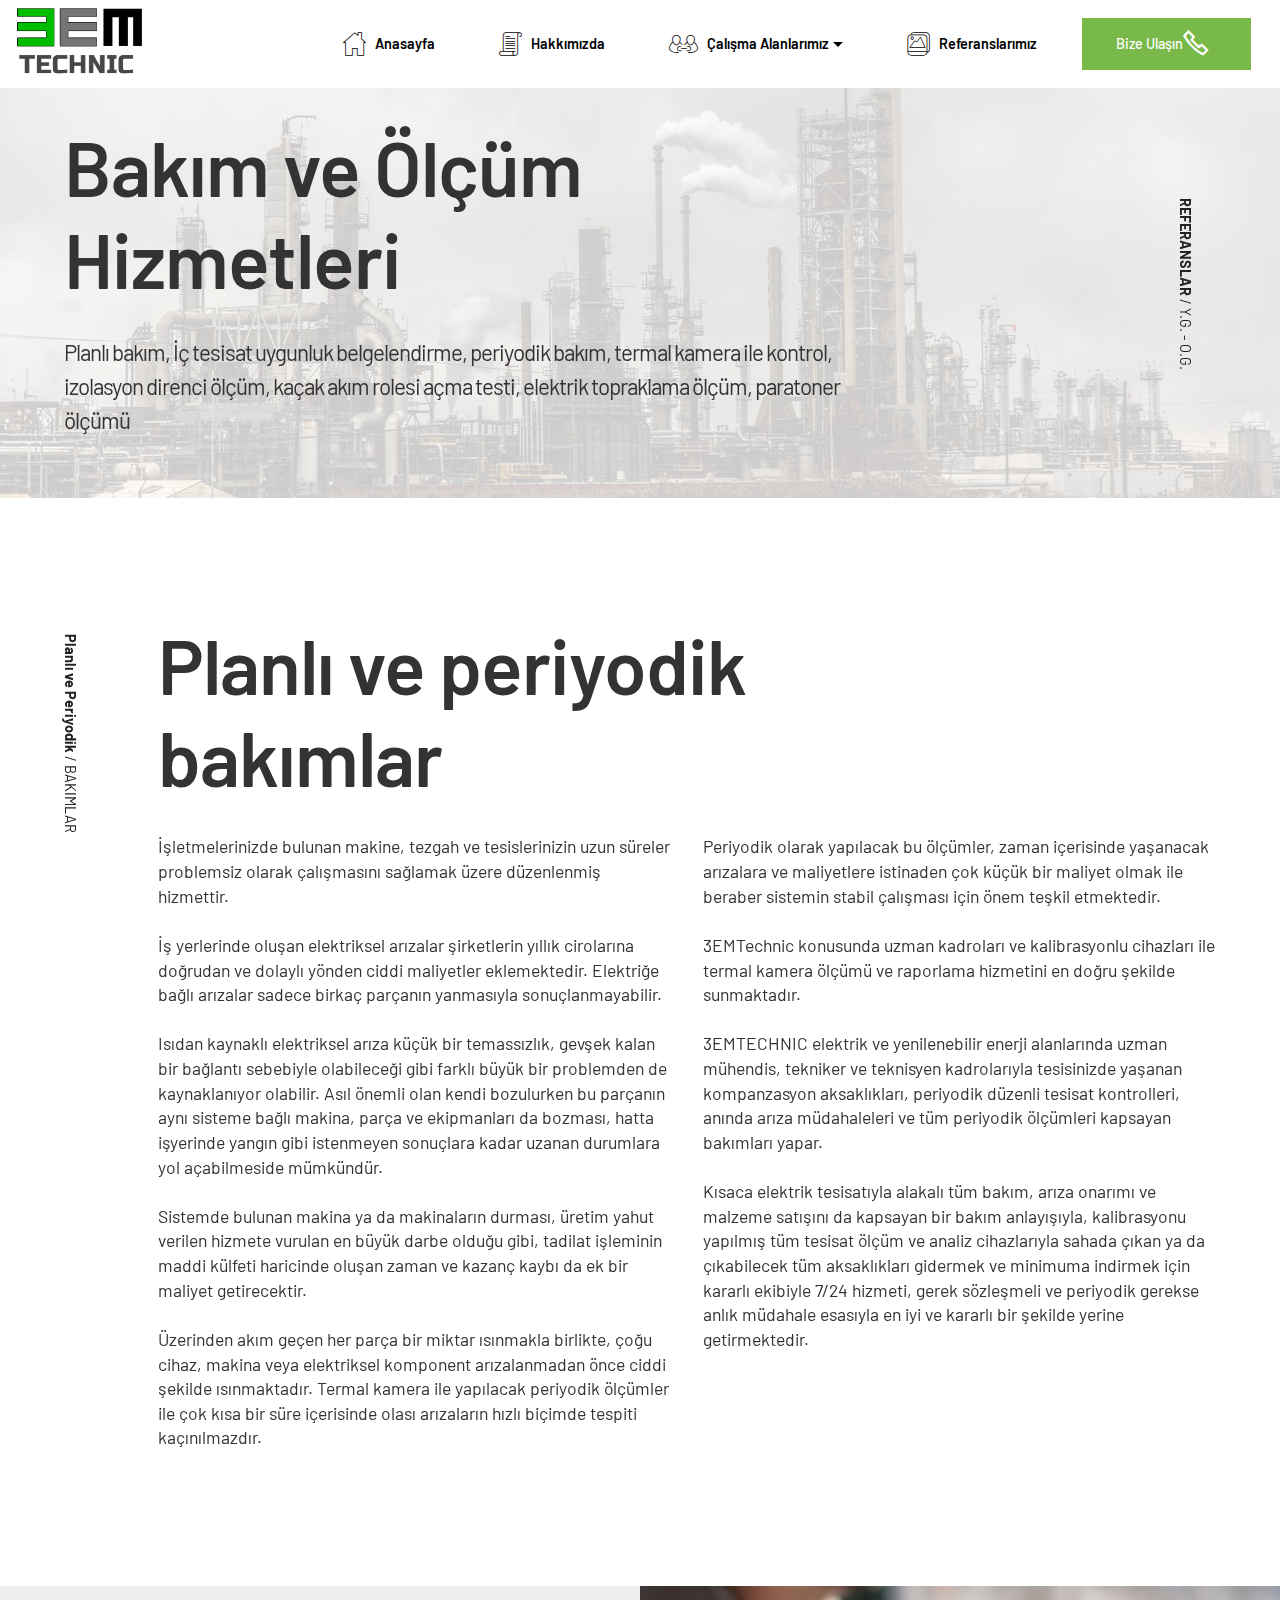
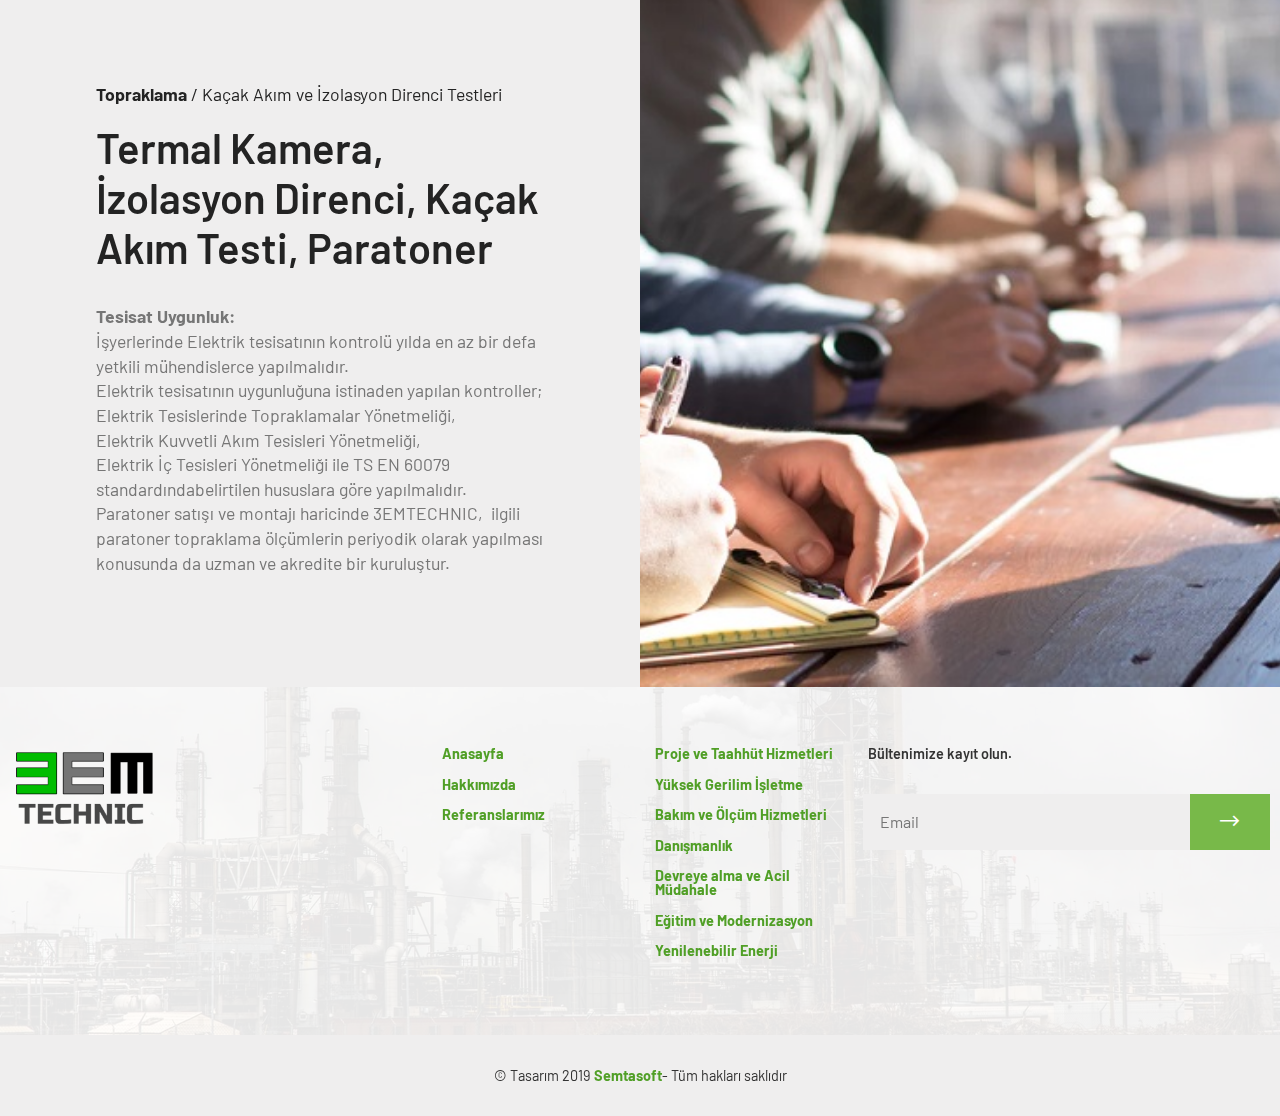
==== commit ba0f47d2: "create github pages" ====
--- a/bakimOlcum.html
+++ b/bakimOlcum.html
@@ -135,14 +135,14 @@
 <br>Elektrik İç Tesisleri Yönetmeliği ile TS EN 60079 standardındabelirtilen hususlara göre yapılmalıdır.&nbsp;<br>Paratoner satışı ve montajı haricinde 3EMTECHNIC, &nbsp;ilgili paratoner topraklama ölçümlerin periyodik olarak yapılması konusunda da uzman ve akredite bir kuruluştur.<br></p>
             </div>
             <div class="col-lg-6 img-col">
-                <img src="assets/images/047.jpg" alt="">
-                
-            </div>
-        </div>
-    </div>
-</section>
-
-<section class="footer2 cid-rsRCrcM486" id="footer003-1b" data-rv-view="2084">
+                <img src="assets/images/0422.jpg" alt="">
+                
+            </div>
+        </div>
+    </div>
+</section>
+
+<section class="footer2 cid-rsTk7YpxWh" id="footer003-2j" data-rv-view="4671">
 
     
 
@@ -159,20 +159,21 @@
                 </div>
             </div>
             <div class="col-12 col-lg-2 col-md-6 align-left">
-                <h5 class="mbr-fonts-style items mbr-semibold pb-2 display-4">Anasayfa</h5>
-                <h5 class="mbr-fonts-style items mbr-semibold pb-2 display-4">Hakkımızda</h5>
-                <h5 class="mbr-fonts-style items mbr-semibold pb-2 display-4">Referanslarımız</h5>
+                <h5 class="mbr-fonts-style items mbr-semibold pb-2 display-4"><a href="index.html"><strong>Anasayfa</strong></a></h5>
+                <h5 class="mbr-fonts-style items mbr-semibold pb-2 display-4"><a href="hakkimizda.html"><strong>Hakkımızda</strong></a></h5>
+                <h5 class="mbr-fonts-style items mbr-semibold pb-2 display-4"><a href="referanslarimiz.html"><strong>Referanslarımız</strong></a></h5>
                 
                 
             </div>
 
             <div class="col-12 col-lg-2 col-md-6 align-left">
-                <h5 class="mbr-fonts-style items mbr-semibold pb-2 display-4">Proje ve Taahhüt Hizmetleri</h5>
-                <h5 class="mbr-fonts-style items mbr-semibold pb-2 display-4">Yüksek Gerilim İşletme</h5>
-                <h5 class="mbr-fonts-style items mbr-semibold pb-2 display-4">Bakım ve Ölçüm Hizmetleri</h5>
-                <h5 class="mbr-fonts-style items mbr-semibold pb-2 display-4">Danışmanlık<br></h5>
-                <h5 class="mbr-fonts-style items mbr-semibold pb-2 display-4">Devreye alma ve Acil Müdahale</h5>
-                <h5 class="mbr-fonts-style items mbr-semibold pb-2 display-4">Eğitim ve Modernizasyon</h5>
+                <h5 class="mbr-fonts-style items mbr-semibold pb-2 display-4"><a href="elektrikProje.html"><strong>Proje ve Taahhüt Hizmetleri</strong></a></h5>
+                <h5 class="mbr-fonts-style items mbr-semibold pb-2 display-4"><a href="yuksekGerilim.html"><strong>Yüksek Gerilim İşletme</strong></a></h5>
+                <h5 class="mbr-fonts-style items mbr-semibold pb-2 display-4"><a href="bakimOlcum.html"><strong>Bakım ve Ölçüm Hizmetleri</strong></a></h5>
+                <h5 class="mbr-fonts-style items mbr-semibold pb-2 display-4"><a href="danismanlikFizibilite.html"><strong>Danışmanlık</strong></a><br></h5>
+                <h5 class="mbr-fonts-style items mbr-semibold pb-2 display-4"><a href="devreyeAlma.html"><strong>Devreye alma ve Acil Müdahale</strong></a></h5>
+                <h5 class="mbr-fonts-style items mbr-semibold pb-2 display-4"><a href="egitimKiralama.html"><strong>Eğitim ve Modernizasyon</strong></a></h5>
+                <h5 class="mbr-fonts-style items mbr-semibold pb-2 display-4"><a href="yenilenebilir.html"><strong>Yenilenebilir Enerji</strong></a></h5>
             </div>
             <div class="col-12 col-lg-4 col-md-12">
                 <h5 class="mbr-fonts-style align-left form-title mbr-semibold pb-4 display-4">Bültenimize kayıt olun.</h5>
--- a/assets/mobirise/css/mbr-additional.css
+++ b/assets/mobirise/css/mbr-additional.css
@@ -143,7 +143,7 @@
   border-radius: 3px;
 }
 .bg-primary {
-  background-color: #cc2952 !important;
+  background-color: #509f26 !important;
 }
 .bg-success {
   background-color: #78b949 !important;
@@ -159,8 +159,8 @@
 }
 .btn-primary,
 .btn-primary:active {
-  background-color: #cc2952 !important;
-  border-color: #cc2952 !important;
+  background-color: #509f26 !important;
+  border-color: #509f26 !important;
   color: #ffffff !important;
 }
 .btn-primary:hover,
@@ -168,14 +168,14 @@
 .btn-primary.focus,
 .btn-primary.active {
   color: #ffffff !important;
-  background-color: #df6282 !important;
-  border-color: #df6282 !important;
+  background-color: #73d140 !important;
+  border-color: #73d140 !important;
 }
 .btn-primary.disabled,
 .btn-primary:disabled {
   color: #ffffff !important;
-  background-color: #df6282 !important;
-  border-color: #df6282 !important;
+  background-color: #73d140 !important;
+  border-color: #73d140 !important;
 }
 .btn-secondary,
 .btn-secondary:active {
@@ -323,22 +323,22 @@
 .btn-primary-outline,
 .btn-primary-outline:active {
   background: none;
-  border-color: #771830;
-  color: #771830;
+  border-color: #274d12;
+  color: #274d12;
 }
 .btn-primary-outline:hover,
 .btn-primary-outline:focus,
 .btn-primary-outline.focus,
 .btn-primary-outline.active {
   color: #ffffff;
-  background-color: #cc2952;
-  border-color: #cc2952;
+  background-color: #509f26;
+  border-color: #509f26;
 }
 .btn-primary-outline.disabled,
 .btn-primary-outline:disabled {
   color: #ffffff !important;
-  background-color: #cc2952 !important;
-  border-color: #cc2952 !important;
+  background-color: #509f26 !important;
+  border-color: #509f26 !important;
 }
 .btn-secondary-outline,
 .btn-secondary-outline:active {
@@ -475,7 +475,7 @@
   border-color: #ffffff;
 }
 .text-primary {
-  color: #cc2952 !important;
+  color: #509f26 !important;
 }
 .text-secondary {
   color: #ff3366 !important;
@@ -500,7 +500,7 @@
 }
 a.text-primary:hover,
 a.text-primary:focus {
-  color: #e47793 !important;
+  color: #82d655 !important;
 }
 a.text-secondary:hover,
 a.text-secondary:focus {
@@ -547,8 +547,8 @@
   box-shadow: none !important;
 }
 .mbr-gallery-filter li.active .btn {
-  background-color: #cc2952;
-  border-color: #cc2952;
+  background-color: #509f26;
+  border-color: #509f26;
   color: #ffffff;
 }
 .mbr-gallery-filter li.active .btn:focus {
@@ -562,11 +562,11 @@
 }
 a,
 a:hover {
-  color: #cc2952;
+  color: #509f26;
 }
 .mbr-plan-header.bg-primary .mbr-plan-subtitle,
 .mbr-plan-header.bg-primary .mbr-plan-price-desc {
-  color: #f5ccd6;
+  color: #91db69;
 }
 .mbr-plan-header.bg-success .mbr-plan-subtitle,
 .mbr-plan-header.bg-success .mbr-plan-price-desc {
@@ -688,7 +688,7 @@
   padding: 10px 0 10px 20px;
   font-size: 1.09rem;
   position: relative;
-  border-color: #cc2952;
+  border-color: #509f26;
   border-width: 3px;
 }
 ul,
@@ -738,7 +738,7 @@
   text-align: center;
   position: relative;
   border: 2px solid #c0a375;
-  border-color: #cc2952;
+  border-color: #509f26;
   color: #232323;
   cursor: pointer;
 }
@@ -749,7 +749,7 @@
 }
 .btn-social:hover {
   color: #fff;
-  background: #cc2952;
+  background: #509f26;
 }
 .btn-social + .btn {
   margin-left: .1rem;
@@ -757,11 +757,11 @@
 /* Footer */
 .mbr-footer-content li::before,
 .mbr-footer .mbr-contacts li::before {
-  background: #cc2952;
+  background: #509f26;
 }
 .mbr-footer-content li a:hover,
 .mbr-footer .mbr-contacts li a:hover {
-  color: #cc2952;
+  color: #509f26;
 }
 /* Headers*/
 .offset-1 {
@@ -1311,14 +1311,14 @@
 }
 .jq-selectbox li:hover,
 .jq-selectbox li.selected {
-  background-color: #cc2952;
+  background-color: #509f26;
   color: #ffffff;
 }
 .jq-selectbox .jq-selectbox__trigger-arrow {
   border-top-color: contrast(currentColor, #000000, #ffffff, 30%);
 }
 .jq-selectbox:hover .jq-selectbox__trigger-arrow {
-  border-top-color: #cc2952;
+  border-top-color: #509f26;
 }
 .cid-rsQCbju6NC .navbar {
   background: #ffffff;
@@ -1734,29 +1734,6 @@
   .cid-rsQCbju6NC .dropdown-menu {
     box-shadow: inset 0 0 15px 0 rgba(0, 0, 0, 0.1) !important;
     background: #efefef !important;
-  }
-}
-@media (min-width: 767px) {
-  .cid-rsQCbju6NC .menu-logo {
-    flex-shrink: 0;
-    -webkit-flex-shrink: 0;
-  }
-}
-.cid-rsQCbju6NC .navbar-collapse {
-  flex-basis: auto;
-  -webkit-flex-basis: auto;
-}
-.cid-rsQCbju6NC .nav-link:hover,
-.cid-rsQCbju6NC .dropdown-item:hover {
-  color: #333333 !important;
-}
-@media (min-width: 1500px) {
-  .cid-rsQCbju6NC .navbar-toggleable-sm .navbar-collapse {
-    max-width: 60%!important;
-    padding-right: 5rem;
-  }
-  .cid-rsQCbju6NC .menu-logo .navbar-brand {
-    margin-left: 5rem;
   }
 }
 .cid-rsQC083nSX {
@@ -2380,29 +2357,29 @@
 .cid-rsQF36KpCh .mbr-form .btn .mbr-iconfont {
   font-size: 1.5rem;
 }
-.cid-rsQEsC4lrw {
+.cid-rsTjCbvETd {
   padding-top: 60px;
   padding-bottom: 60px;
   background-image: url("../../../assets/images/background1.jpg");
 }
-.cid-rsQEsC4lrw img {
+.cid-rsTjCbvETd img {
   width: 140px;
   margin-right: 1rem;
 }
-.cid-rsQEsC4lrw .navbar-brand {
+.cid-rsTjCbvETd .navbar-brand {
   display: flex;
   align-items: center;
 }
 @media (max-width: 1200px) {
-  .cid-rsQEsC4lrw .row {
+  .cid-rsTjCbvETd .row {
     margin: 0 2rem;
   }
 }
-.cid-rsQEsC4lrw .container {
+.cid-rsTjCbvETd .container {
   max-width: 1500px;
 }
-.cid-rsQEsC4lrw .form-control,
-.cid-rsQEsC4lrw .field-input {
+.cid-rsTjCbvETd .form-control,
+.cid-rsTjCbvETd .field-input {
   padding: 0.5rem;
   background-color: #efeeee;
   border-color: #efeeee;
@@ -2411,80 +2388,80 @@
   box-shadow: none;
   outline: none;
 }
-.cid-rsQEsC4lrw .form-control:hover,
-.cid-rsQEsC4lrw .field-input:hover,
-.cid-rsQEsC4lrw .form-control:focus,
-.cid-rsQEsC4lrw .field-input:focus {
+.cid-rsTjCbvETd .form-control:hover,
+.cid-rsTjCbvETd .field-input:hover,
+.cid-rsTjCbvETd .form-control:focus,
+.cid-rsTjCbvETd .field-input:focus {
   background-color: #efeeee;
   border-color: #efeeee;
   color: #ffffff;
   box-shadow: none;
   outline: none;
 }
-.cid-rsQEsC4lrw input::-webkit-input-placeholder,
-.cid-rsQEsC4lrw textarea::-webkit-input-placeholder {
+.cid-rsTjCbvETd input::-webkit-input-placeholder,
+.cid-rsTjCbvETd textarea::-webkit-input-placeholder {
   color: #767676;
 }
-.cid-rsQEsC4lrw input:-moz-placeholder,
-.cid-rsQEsC4lrw textarea:-moz-placeholder {
+.cid-rsTjCbvETd input:-moz-placeholder,
+.cid-rsTjCbvETd textarea:-moz-placeholder {
   color: #767676;
 }
-.cid-rsQEsC4lrw .jq-selectbox li,
-.cid-rsQEsC4lrw .jq-selectbox li {
+.cid-rsTjCbvETd .jq-selectbox li,
+.cid-rsTjCbvETd .jq-selectbox li {
   background-color: #efeeee;
   color: #000000;
 }
-.cid-rsQEsC4lrw .jq-selectbox li:hover,
-.cid-rsQEsC4lrw .jq-selectbox li.selected {
+.cid-rsTjCbvETd .jq-selectbox li:hover,
+.cid-rsTjCbvETd .jq-selectbox li.selected {
   background-color: #efeeee;
   color: #000000;
 }
-.cid-rsQEsC4lrw .jq-selectbox:hover .jq-selectbox__trigger-arrow {
+.cid-rsTjCbvETd .jq-selectbox:hover .jq-selectbox__trigger-arrow {
   border-top-color: #efeeee;
 }
-.cid-rsQEsC4lrw .jq-selectbox .jq-selectbox__trigger-arrow {
+.cid-rsTjCbvETd .jq-selectbox .jq-selectbox__trigger-arrow {
   border-top-color: #efeeee;
 }
-.cid-rsQEsC4lrw .btn {
+.cid-rsTjCbvETd .btn {
   width: 80px!important;
   justify-content: center;
   padding: 1rem 1rem!important;
   margin: 0!important;
   height: 100%;
 }
-.cid-rsQEsC4lrw .btn .mbr-iconfont {
+.cid-rsTjCbvETd .btn .mbr-iconfont {
   font-size: 1.2rem;
 }
-.cid-rsQEsC4lrw input {
+.cid-rsTjCbvETd input {
   border-radius: 0;
   padding: 1rem!important;
   font-size: 1rem;
   height: 100%;
 }
-.cid-rsQEsC4lrw .col,
-.cid-rsQEsC4lrw .col-auto {
+.cid-rsTjCbvETd .col,
+.cid-rsTjCbvETd .col-auto {
   padding: 0;
 }
-.cid-rsQEsC4lrw .form-group {
+.cid-rsTjCbvETd .form-group {
   margin-bottom: 0rem;
 }
-.cid-rsQEsC4lrw .items {
-  color: #333333;
-}
-.cid-rsQEsC4lrw .form-title {
+.cid-rsTjCbvETd .items {
+  color: #333333;
+}
+.cid-rsTjCbvETd .form-title {
   color: #333333;
 }
 @media (max-width: 992px) {
-  .cid-rsQEsC4lrw .col-md-6,
-  .cid-rsQEsC4lrw .navbar-brand {
+  .cid-rsTjCbvETd .col-md-6,
+  .cid-rsTjCbvETd .navbar-brand {
     margin-bottom: 2rem;
   }
 }
 @media (max-width: 767px) {
-  .cid-rsQEsC4lrw .navbar-brand {
+  .cid-rsTjCbvETd .navbar-brand {
     justify-content: center;
   }
-  .cid-rsQEsC4lrw .row {
+  .cid-rsTjCbvETd .row {
     margin: 0;
   }
 }
@@ -2496,62 +2473,62 @@
 .cid-rsQBTFJShm .media-container-row .mbr-text {
   color: #333333;
 }
-.cid-rsRiIknj8g .navbar {
+.cid-rsT7S7FuXA .navbar {
   background: #ffffff;
   transition: none;
   min-height: 77px;
   padding: .5rem 0;
 }
-.cid-rsRiIknj8g .navbar-dropdown.bg-color.transparent.opened {
+.cid-rsT7S7FuXA .navbar-dropdown.bg-color.transparent.opened {
   background: #ffffff;
 }
-.cid-rsRiIknj8g a {
+.cid-rsT7S7FuXA a {
   font-style: normal;
 }
-.cid-rsRiIknj8g .show {
+.cid-rsT7S7FuXA .show {
   overflow: visible;
 }
-.cid-rsRiIknj8g .dropdown-menu {
+.cid-rsT7S7FuXA .dropdown-menu {
   max-height: 400px;
   overflow: auto;
 }
-.cid-rsRiIknj8g .dropdown-item:active {
+.cid-rsT7S7FuXA .dropdown-item:active {
   background-color: transparent;
 }
-.cid-rsRiIknj8g .nav-link {
+.cid-rsT7S7FuXA .nav-link {
   font-weight: 600!important;
 }
-.cid-rsRiIknj8g .nav-item span {
+.cid-rsT7S7FuXA .nav-item span {
   padding-right: 0.4em;
   line-height: 0.5em;
   vertical-align: text-bottom;
   position: relative;
   text-decoration: none;
 }
-.cid-rsRiIknj8g .nav-item a {
+.cid-rsT7S7FuXA .nav-item a {
   display: -webkit-flex;
   align-items: center;
   padding: 0.7rem 0 !important;
   margin: 0rem 2rem !important;
   -webkit-align-items: center;
 }
-.cid-rsRiIknj8g .nav-item:focus,
-.cid-rsRiIknj8g .nav-link:focus {
+.cid-rsT7S7FuXA .nav-item:focus,
+.cid-rsT7S7FuXA .nav-link:focus {
   outline: none;
 }
-.cid-rsRiIknj8g .btn {
+.cid-rsT7S7FuXA .btn {
   padding: 0.7rem 2rem;
   display: -webkit-inline-flex;
   align-items: center;
   -webkit-align-items: center;
 }
-.cid-rsRiIknj8g .btn .mbr-iconfont {
+.cid-rsT7S7FuXA .btn .mbr-iconfont {
   font-size: 1.6rem;
 }
-.cid-rsRiIknj8g .menu-logo {
+.cid-rsT7S7FuXA .menu-logo {
   margin-right: auto;
 }
-.cid-rsRiIknj8g .menu-logo .navbar-brand {
+.cid-rsT7S7FuXA .menu-logo .navbar-brand {
   display: flex;
   margin-left: 1rem;
   padding: 0;
@@ -2560,7 +2537,7 @@
   -webkit-align-items: center;
   align-items: center;
 }
-.cid-rsRiIknj8g .menu-logo .navbar-brand .navbar-caption-wrap {
+.cid-rsT7S7FuXA .menu-logo .navbar-brand .navbar-caption-wrap {
   display: flex;
   -webkit-align-items: center;
   align-items: center;
@@ -2568,44 +2545,44 @@
   min-width: 7rem;
   margin: .3rem 0;
 }
-.cid-rsRiIknj8g .menu-logo .navbar-brand .navbar-caption-wrap .navbar-caption {
+.cid-rsT7S7FuXA .menu-logo .navbar-brand .navbar-caption-wrap .navbar-caption {
   line-height: 1.2rem !important;
   font-weight: 600!important;
   padding-right: 2rem;
 }
-.cid-rsRiIknj8g .menu-logo .navbar-brand .navbar-logo {
+.cid-rsT7S7FuXA .menu-logo .navbar-brand .navbar-logo {
   font-size: 4rem;
   transition: font-size 0.25s;
 }
-.cid-rsRiIknj8g .menu-logo .navbar-brand .navbar-logo img {
+.cid-rsT7S7FuXA .menu-logo .navbar-brand .navbar-logo img {
   display: flex;
 }
-.cid-rsRiIknj8g .menu-logo .navbar-brand .navbar-logo .mbr-iconfont {
+.cid-rsT7S7FuXA .menu-logo .navbar-brand .navbar-logo .mbr-iconfont {
   transition: font-size 0.25s;
 }
-.cid-rsRiIknj8g .menu-logo .navbar-brand .navbar-logo a {
+.cid-rsT7S7FuXA .menu-logo .navbar-brand .navbar-logo a {
   display: inline-flex;
 }
-.cid-rsRiIknj8g .navbar-toggleable-sm .navbar-collapse {
+.cid-rsT7S7FuXA .navbar-toggleable-sm .navbar-collapse {
   justify-content: flex-end;
   padding-right: 1rem;
   max-width: 100%;
   width: 100%;
 }
-.cid-rsRiIknj8g .navbar-toggleable-sm .navbar-collapse .navbar-nav {
+.cid-rsT7S7FuXA .navbar-toggleable-sm .navbar-collapse .navbar-nav {
   flex-wrap: wrap;
   -webkit-flex-wrap: wrap;
   padding-left: 0;
 }
-.cid-rsRiIknj8g .navbar-toggleable-sm .navbar-collapse .navbar-nav .nav-item {
+.cid-rsT7S7FuXA .navbar-toggleable-sm .navbar-collapse .navbar-nav .nav-item {
   -webkit-align-self: center;
   align-self: center;
 }
-.cid-rsRiIknj8g .navbar-toggleable-sm .navbar-collapse .navbar-buttons {
+.cid-rsT7S7FuXA .navbar-toggleable-sm .navbar-collapse .navbar-buttons {
   padding-left: 0;
   padding-bottom: 0;
 }
-.cid-rsRiIknj8g .dropdown .dropdown-menu {
+.cid-rsT7S7FuXA .dropdown .dropdown-menu {
   background: #efeeee;
   display: none;
   position: absolute;
@@ -2615,21 +2592,21 @@
   padding-bottom: 1.4rem;
   text-align: left;
 }
-.cid-rsRiIknj8g .dropdown .dropdown-menu .dropdown-item {
+.cid-rsT7S7FuXA .dropdown .dropdown-menu .dropdown-item {
   width: auto;
   color: #333333 !important;
   padding: 0.2em 1em 0.2em 1em !important;
 }
-.cid-rsRiIknj8g .dropdown .dropdown-menu .dropdown-item::after {
+.cid-rsT7S7FuXA .dropdown .dropdown-menu .dropdown-item::after {
   right: 0.5rem;
 }
-.cid-rsRiIknj8g .dropdown .dropdown-menu .dropdown-submenu {
+.cid-rsT7S7FuXA .dropdown .dropdown-menu .dropdown-submenu {
   margin: 0;
 }
-.cid-rsRiIknj8g .dropdown.open > .dropdown-menu {
+.cid-rsT7S7FuXA .dropdown.open > .dropdown-menu {
   display: block;
 }
-.cid-rsRiIknj8g .navbar-toggleable-sm.opened:after {
+.cid-rsT7S7FuXA .navbar-toggleable-sm.opened:after {
   position: absolute;
   width: 100vw;
   height: 100vh;
@@ -2641,28 +2618,28 @@
   -webkit-transform: translateY(100%);
   z-index: 1000;
 }
-.cid-rsRiIknj8g .navbar.navbar-short {
+.cid-rsT7S7FuXA .navbar.navbar-short {
   min-height: 60px;
   transition: all .2s;
 }
-.cid-rsRiIknj8g .navbar.navbar-short .navbar-toggler-right {
+.cid-rsT7S7FuXA .navbar.navbar-short .navbar-toggler-right {
   top: 20px;
 }
-.cid-rsRiIknj8g .navbar.navbar-short .navbar-logo a {
+.cid-rsT7S7FuXA .navbar.navbar-short .navbar-logo a {
   font-size: 2.5rem !important;
   line-height: 2.5rem;
   transition: font-size 0.25s;
 }
-.cid-rsRiIknj8g .navbar.navbar-short .navbar-logo a .mbr-iconfont {
+.cid-rsT7S7FuXA .navbar.navbar-short .navbar-logo a .mbr-iconfont {
   font-size: 2.5rem !important;
 }
-.cid-rsRiIknj8g .navbar.navbar-short .navbar-logo a img {
+.cid-rsT7S7FuXA .navbar.navbar-short .navbar-logo a img {
   height: 3rem !important;
 }
-.cid-rsRiIknj8g .navbar.navbar-short .navbar-brand {
+.cid-rsT7S7FuXA .navbar.navbar-short .navbar-brand {
   min-height: 3rem;
 }
-.cid-rsRiIknj8g button.navbar-toggler {
+.cid-rsT7S7FuXA button.navbar-toggler {
   width: 31px;
   height: 18px;
   cursor: pointer;
@@ -2670,10 +2647,10 @@
   top: 1.5rem;
   right: 1rem;
 }
-.cid-rsRiIknj8g button.navbar-toggler:focus {
+.cid-rsT7S7FuXA button.navbar-toggler:focus {
   outline: none;
 }
-.cid-rsRiIknj8g button.navbar-toggler .hamburger span {
+.cid-rsT7S7FuXA button.navbar-toggler .hamburger span {
   position: absolute;
   right: 0;
   width: 30px;
@@ -2681,95 +2658,95 @@
   border-right: 5px;
   background-color: #333333;
 }
-.cid-rsRiIknj8g button.navbar-toggler .hamburger span:nth-child(1) {
+.cid-rsT7S7FuXA button.navbar-toggler .hamburger span:nth-child(1) {
   top: 0;
   transition: all .2s;
 }
-.cid-rsRiIknj8g button.navbar-toggler .hamburger span:nth-child(2) {
+.cid-rsT7S7FuXA button.navbar-toggler .hamburger span:nth-child(2) {
   top: 8px;
   transition: all .15s;
 }
-.cid-rsRiIknj8g button.navbar-toggler .hamburger span:nth-child(3) {
+.cid-rsT7S7FuXA button.navbar-toggler .hamburger span:nth-child(3) {
   top: 8px;
   transition: all .15s;
 }
-.cid-rsRiIknj8g button.navbar-toggler .hamburger span:nth-child(4) {
+.cid-rsT7S7FuXA button.navbar-toggler .hamburger span:nth-child(4) {
   top: 16px;
   transition: all .2s;
 }
-.cid-rsRiIknj8g nav.opened .hamburger span:nth-child(1) {
+.cid-rsT7S7FuXA nav.opened .hamburger span:nth-child(1) {
   top: 8px;
   width: 0;
   opacity: 0;
   right: 50%;
   transition: all .2s;
 }
-.cid-rsRiIknj8g nav.opened .hamburger span:nth-child(2) {
+.cid-rsT7S7FuXA nav.opened .hamburger span:nth-child(2) {
   -webkit-transform: rotate(45deg);
   transform: rotate(45deg);
   transition: all .25s;
 }
-.cid-rsRiIknj8g nav.opened .hamburger span:nth-child(3) {
+.cid-rsT7S7FuXA nav.opened .hamburger span:nth-child(3) {
   -webkit-transform: rotate(-45deg);
   transform: rotate(-45deg);
   transition: all .25s;
 }
-.cid-rsRiIknj8g nav.opened .hamburger span:nth-child(4) {
+.cid-rsT7S7FuXA nav.opened .hamburger span:nth-child(4) {
   top: 8px;
   width: 0;
   opacity: 0;
   right: 50%;
   transition: all .2s;
 }
-.cid-rsRiIknj8g .collapsed.navbar-expand {
+.cid-rsT7S7FuXA .collapsed.navbar-expand {
   flex-direction: column;
   -webkit-flex-direction: column;
 }
-.cid-rsRiIknj8g .collapsed .btn {
+.cid-rsT7S7FuXA .collapsed .btn {
   display: -webkit-flex;
 }
-.cid-rsRiIknj8g .collapsed .navbar-collapse {
+.cid-rsT7S7FuXA .collapsed .navbar-collapse {
   display: none !important;
   padding-right: 0 !important;
 }
-.cid-rsRiIknj8g .collapsed .navbar-collapse.collapsing,
-.cid-rsRiIknj8g .collapsed .navbar-collapse.show {
+.cid-rsT7S7FuXA .collapsed .navbar-collapse.collapsing,
+.cid-rsT7S7FuXA .collapsed .navbar-collapse.show {
   display: block !important;
   overflow: auto;
 }
-.cid-rsRiIknj8g .collapsed .navbar-collapse.collapsing .navbar-nav,
-.cid-rsRiIknj8g .collapsed .navbar-collapse.show .navbar-nav {
+.cid-rsT7S7FuXA .collapsed .navbar-collapse.collapsing .navbar-nav,
+.cid-rsT7S7FuXA .collapsed .navbar-collapse.show .navbar-nav {
   display: block;
   text-align: center;
 }
-.cid-rsRiIknj8g .collapsed .navbar-collapse.collapsing .navbar-nav .nav-item,
-.cid-rsRiIknj8g .collapsed .navbar-collapse.show .navbar-nav .nav-item {
+.cid-rsT7S7FuXA .collapsed .navbar-collapse.collapsing .navbar-nav .nav-item,
+.cid-rsT7S7FuXA .collapsed .navbar-collapse.show .navbar-nav .nav-item {
   clear: both;
 }
-.cid-rsRiIknj8g .collapsed .navbar-collapse.collapsing .navbar-buttons,
-.cid-rsRiIknj8g .collapsed .navbar-collapse.show .navbar-buttons {
+.cid-rsT7S7FuXA .collapsed .navbar-collapse.collapsing .navbar-buttons,
+.cid-rsT7S7FuXA .collapsed .navbar-collapse.show .navbar-buttons {
   text-align: center;
 }
-.cid-rsRiIknj8g .collapsed .navbar-collapse.collapsing .navbar-buttons:last-child,
-.cid-rsRiIknj8g .collapsed .navbar-collapse.show .navbar-buttons:last-child {
+.cid-rsT7S7FuXA .collapsed .navbar-collapse.collapsing .navbar-buttons:last-child,
+.cid-rsT7S7FuXA .collapsed .navbar-collapse.show .navbar-buttons:last-child {
   margin-bottom: 1rem;
 }
 @media (min-width: 992px) {
-  .cid-rsRiIknj8g .collapsed:not(.navbar-short) .navbar-collapse {
+  .cid-rsT7S7FuXA .collapsed:not(.navbar-short) .navbar-collapse {
     max-height: 91.5625vh;
   }
 }
-.cid-rsRiIknj8g .collapsed button.navbar-toggler {
+.cid-rsT7S7FuXA .collapsed button.navbar-toggler {
   display: block;
 }
-.cid-rsRiIknj8g .collapsed .navbar-brand {
+.cid-rsT7S7FuXA .collapsed .navbar-brand {
   margin-left: 1rem !important;
 }
-.cid-rsRiIknj8g .collapsed .navbar-toggleable-sm {
+.cid-rsT7S7FuXA .collapsed .navbar-toggleable-sm {
   flex-direction: column;
   -webkit-flex-direction: column;
 }
-.cid-rsRiIknj8g .collapsed .dropdown .dropdown-menu {
+.cid-rsT7S7FuXA .collapsed .dropdown .dropdown-menu {
   width: 100%;
   text-align: center;
   position: relative;
@@ -2781,19 +2758,19 @@
   transition-duration: .5s;
   transition-property: opacity,padding,height;
 }
-.cid-rsRiIknj8g .collapsed .dropdown.open > .dropdown-menu {
+.cid-rsT7S7FuXA .collapsed .dropdown.open > .dropdown-menu {
   position: relative;
   opacity: 1;
   height: auto;
   padding: 1.4rem 0;
   visibility: visible;
 }
-.cid-rsRiIknj8g .collapsed .dropdown .dropdown-submenu {
+.cid-rsT7S7FuXA .collapsed .dropdown .dropdown-submenu {
   left: 0;
   text-align: center;
   width: 100%;
 }
-.cid-rsRiIknj8g .collapsed .dropdown .dropdown-toggle[data-toggle="dropdown-submenu"]::after {
+.cid-rsT7S7FuXA .collapsed .dropdown .dropdown-toggle[data-toggle="dropdown-submenu"]::after {
   margin-top: 0;
   position: inherit;
   right: 0;
@@ -2809,53 +2786,53 @@
   border-left: .30em solid transparent;
 }
 @media (max-width: 991px) {
-  .cid-rsRiIknj8g.navbar-expand {
+  .cid-rsT7S7FuXA.navbar-expand {
     flex-direction: column;
     -webkit-flex-direction: column;
   }
-  .cid-rsRiIknj8g img {
+  .cid-rsT7S7FuXA img {
     height: 3.8rem !important;
   }
-  .cid-rsRiIknj8g .btn {
+  .cid-rsT7S7FuXA .btn {
     display: -webkit-flex;
   }
-  .cid-rsRiIknj8g button.navbar-toggler {
+  .cid-rsT7S7FuXA button.navbar-toggler {
     display: block;
   }
-  .cid-rsRiIknj8g .navbar-brand {
+  .cid-rsT7S7FuXA .navbar-brand {
     margin-left: 1rem !important;
   }
-  .cid-rsRiIknj8g .navbar-toggleable-sm {
+  .cid-rsT7S7FuXA .navbar-toggleable-sm {
     flex-direction: column;
     -webkit-flex-direction: column;
   }
-  .cid-rsRiIknj8g .navbar-collapse {
+  .cid-rsT7S7FuXA .navbar-collapse {
     display: none !important;
     padding-right: 0 !important;
   }
-  .cid-rsRiIknj8g .navbar-collapse.collapsing,
-  .cid-rsRiIknj8g .navbar-collapse.show {
+  .cid-rsT7S7FuXA .navbar-collapse.collapsing,
+  .cid-rsT7S7FuXA .navbar-collapse.show {
     display: block !important;
     overflow: auto;
   }
-  .cid-rsRiIknj8g .navbar-collapse.collapsing .navbar-nav,
-  .cid-rsRiIknj8g .navbar-collapse.show .navbar-nav {
+  .cid-rsT7S7FuXA .navbar-collapse.collapsing .navbar-nav,
+  .cid-rsT7S7FuXA .navbar-collapse.show .navbar-nav {
     display: block;
     text-align: center;
   }
-  .cid-rsRiIknj8g .navbar-collapse.collapsing .navbar-nav .nav-item,
-  .cid-rsRiIknj8g .navbar-collapse.show .navbar-nav .nav-item {
+  .cid-rsT7S7FuXA .navbar-collapse.collapsing .navbar-nav .nav-item,
+  .cid-rsT7S7FuXA .navbar-collapse.show .navbar-nav .nav-item {
     clear: both;
   }
-  .cid-rsRiIknj8g .navbar-collapse.collapsing .navbar-buttons,
-  .cid-rsRiIknj8g .navbar-collapse.show .navbar-buttons {
+  .cid-rsT7S7FuXA .navbar-collapse.collapsing .navbar-buttons,
+  .cid-rsT7S7FuXA .navbar-collapse.show .navbar-buttons {
     text-align: center;
   }
-  .cid-rsRiIknj8g .navbar-collapse.collapsing .navbar-buttons:last-child,
-  .cid-rsRiIknj8g .navbar-collapse.show .navbar-buttons:last-child {
+  .cid-rsT7S7FuXA .navbar-collapse.collapsing .navbar-buttons:last-child,
+  .cid-rsT7S7FuXA .navbar-collapse.show .navbar-buttons:last-child {
     margin-bottom: 1rem;
   }
-  .cid-rsRiIknj8g .dropdown .dropdown-menu {
+  .cid-rsT7S7FuXA .dropdown .dropdown-menu {
     width: 100%;
     text-align: center;
     position: relative;
@@ -2867,19 +2844,19 @@
     transition-duration: .5s;
     transition-property: opacity,padding,height;
   }
-  .cid-rsRiIknj8g .dropdown.open > .dropdown-menu {
+  .cid-rsT7S7FuXA .dropdown.open > .dropdown-menu {
     position: relative;
     opacity: 1;
     height: auto;
     padding: 1.4rem 0;
     visibility: visible;
   }
-  .cid-rsRiIknj8g .dropdown .dropdown-submenu {
+  .cid-rsT7S7FuXA .dropdown .dropdown-submenu {
     left: 0;
     text-align: center;
     width: 100%;
   }
-  .cid-rsRiIknj8g .dropdown .dropdown-toggle[data-toggle="dropdown-submenu"]::after {
+  .cid-rsT7S7FuXA .dropdown .dropdown-toggle[data-toggle="dropdown-submenu"]::after {
     margin-top: 0;
     position: inherit;
     right: 0;
@@ -2896,43 +2873,20 @@
   }
 }
 @media (max-width: 767px) {
-  .cid-rsRiIknj8g .nav-link {
+  .cid-rsT7S7FuXA .nav-link {
     justify-content: start!important;
   }
-  .cid-rsRiIknj8g .navbar.opened {
+  .cid-rsT7S7FuXA .navbar.opened {
     height: 100%;
     overflow-y: scroll;
     overflow-x: hidden;
   }
-  .cid-rsRiIknj8g .navbar-toggleable-sm {
+  .cid-rsT7S7FuXA .navbar-toggleable-sm {
     width: 100%!important;
   }
-  .cid-rsRiIknj8g .dropdown-menu {
+  .cid-rsT7S7FuXA .dropdown-menu {
     box-shadow: inset 0 0 15px 0 rgba(0, 0, 0, 0.1) !important;
     background: #efefef !important;
-  }
-}
-@media (min-width: 767px) {
-  .cid-rsRiIknj8g .menu-logo {
-    flex-shrink: 0;
-    -webkit-flex-shrink: 0;
-  }
-}
-.cid-rsRiIknj8g .navbar-collapse {
-  flex-basis: auto;
-  -webkit-flex-basis: auto;
-}
-.cid-rsRiIknj8g .nav-link:hover,
-.cid-rsRiIknj8g .dropdown-item:hover {
-  color: #333333 !important;
-}
-@media (min-width: 1500px) {
-  .cid-rsRiIknj8g .navbar-toggleable-sm .navbar-collapse {
-    max-width: 60%!important;
-    padding-right: 5rem;
-  }
-  .cid-rsRiIknj8g .menu-logo .navbar-brand {
-    margin-left: 5rem;
   }
 }
 .cid-rsRiIlqAAg {
@@ -3120,29 +3074,29 @@
     padding: 0 4rem;
   }
 }
-.cid-rsRiIuFyiq {
+.cid-rsTjHQ9T02 {
   padding-top: 60px;
   padding-bottom: 60px;
   background-image: url("../../../assets/images/background1.jpg");
 }
-.cid-rsRiIuFyiq img {
+.cid-rsTjHQ9T02 img {
   width: 140px;
   margin-right: 1rem;
 }
-.cid-rsRiIuFyiq .navbar-brand {
+.cid-rsTjHQ9T02 .navbar-brand {
   display: flex;
   align-items: center;
 }
 @media (max-width: 1200px) {
-  .cid-rsRiIuFyiq .row {
+  .cid-rsTjHQ9T02 .row {
     margin: 0 2rem;
   }
 }
-.cid-rsRiIuFyiq .container {
+.cid-rsTjHQ9T02 .container {
   max-width: 1500px;
 }
-.cid-rsRiIuFyiq .form-control,
-.cid-rsRiIuFyiq .field-input {
+.cid-rsTjHQ9T02 .form-control,
+.cid-rsTjHQ9T02 .field-input {
   padding: 0.5rem;
   background-color: #efeeee;
   border-color: #efeeee;
@@ -3151,80 +3105,80 @@
   box-shadow: none;
   outline: none;
 }
-.cid-rsRiIuFyiq .form-control:hover,
-.cid-rsRiIuFyiq .field-input:hover,
-.cid-rsRiIuFyiq .form-control:focus,
-.cid-rsRiIuFyiq .field-input:focus {
+.cid-rsTjHQ9T02 .form-control:hover,
+.cid-rsTjHQ9T02 .field-input:hover,
+.cid-rsTjHQ9T02 .form-control:focus,
+.cid-rsTjHQ9T02 .field-input:focus {
   background-color: #efeeee;
   border-color: #efeeee;
   color: #ffffff;
   box-shadow: none;
   outline: none;
 }
-.cid-rsRiIuFyiq input::-webkit-input-placeholder,
-.cid-rsRiIuFyiq textarea::-webkit-input-placeholder {
+.cid-rsTjHQ9T02 input::-webkit-input-placeholder,
+.cid-rsTjHQ9T02 textarea::-webkit-input-placeholder {
   color: #767676;
 }
-.cid-rsRiIuFyiq input:-moz-placeholder,
-.cid-rsRiIuFyiq textarea:-moz-placeholder {
+.cid-rsTjHQ9T02 input:-moz-placeholder,
+.cid-rsTjHQ9T02 textarea:-moz-placeholder {
   color: #767676;
 }
-.cid-rsRiIuFyiq .jq-selectbox li,
-.cid-rsRiIuFyiq .jq-selectbox li {
+.cid-rsTjHQ9T02 .jq-selectbox li,
+.cid-rsTjHQ9T02 .jq-selectbox li {
   background-color: #efeeee;
   color: #000000;
 }
-.cid-rsRiIuFyiq .jq-selectbox li:hover,
-.cid-rsRiIuFyiq .jq-selectbox li.selected {
+.cid-rsTjHQ9T02 .jq-selectbox li:hover,
+.cid-rsTjHQ9T02 .jq-selectbox li.selected {
   background-color: #efeeee;
   color: #000000;
 }
-.cid-rsRiIuFyiq .jq-selectbox:hover .jq-selectbox__trigger-arrow {
+.cid-rsTjHQ9T02 .jq-selectbox:hover .jq-selectbox__trigger-arrow {
   border-top-color: #efeeee;
 }
-.cid-rsRiIuFyiq .jq-selectbox .jq-selectbox__trigger-arrow {
+.cid-rsTjHQ9T02 .jq-selectbox .jq-selectbox__trigger-arrow {
   border-top-color: #efeeee;
 }
-.cid-rsRiIuFyiq .btn {
+.cid-rsTjHQ9T02 .btn {
   width: 80px!important;
   justify-content: center;
   padding: 1rem 1rem!important;
   margin: 0!important;
   height: 100%;
 }
-.cid-rsRiIuFyiq .btn .mbr-iconfont {
+.cid-rsTjHQ9T02 .btn .mbr-iconfont {
   font-size: 1.2rem;
 }
-.cid-rsRiIuFyiq input {
+.cid-rsTjHQ9T02 input {
   border-radius: 0;
   padding: 1rem!important;
   font-size: 1rem;
   height: 100%;
 }
-.cid-rsRiIuFyiq .col,
-.cid-rsRiIuFyiq .col-auto {
+.cid-rsTjHQ9T02 .col,
+.cid-rsTjHQ9T02 .col-auto {
   padding: 0;
 }
-.cid-rsRiIuFyiq .form-group {
+.cid-rsTjHQ9T02 .form-group {
   margin-bottom: 0rem;
 }
-.cid-rsRiIuFyiq .items {
-  color: #333333;
-}
-.cid-rsRiIuFyiq .form-title {
+.cid-rsTjHQ9T02 .items {
+  color: #333333;
+}
+.cid-rsTjHQ9T02 .form-title {
   color: #333333;
 }
 @media (max-width: 992px) {
-  .cid-rsRiIuFyiq .col-md-6,
-  .cid-rsRiIuFyiq .navbar-brand {
+  .cid-rsTjHQ9T02 .col-md-6,
+  .cid-rsTjHQ9T02 .navbar-brand {
     margin-bottom: 2rem;
   }
 }
 @media (max-width: 767px) {
-  .cid-rsRiIuFyiq .navbar-brand {
+  .cid-rsTjHQ9T02 .navbar-brand {
     justify-content: center;
   }
-  .cid-rsRiIuFyiq .row {
+  .cid-rsTjHQ9T02 .row {
     margin: 0;
   }
 }
@@ -3652,29 +3606,6 @@
     background: #efefef !important;
   }
 }
-@media (min-width: 767px) {
-  .cid-rsRqaQlx0k .menu-logo {
-    flex-shrink: 0;
-    -webkit-flex-shrink: 0;
-  }
-}
-.cid-rsRqaQlx0k .navbar-collapse {
-  flex-basis: auto;
-  -webkit-flex-basis: auto;
-}
-.cid-rsRqaQlx0k .nav-link:hover,
-.cid-rsRqaQlx0k .dropdown-item:hover {
-  color: #333333 !important;
-}
-@media (min-width: 1500px) {
-  .cid-rsRqaQlx0k .navbar-toggleable-sm .navbar-collapse {
-    max-width: 60%!important;
-    padding-right: 5rem;
-  }
-  .cid-rsRqaQlx0k .menu-logo .navbar-brand {
-    margin-left: 5rem;
-  }
-}
 .cid-rsRz6vFPSk {
   padding-top: 120px;
   padding-bottom: 45px;
@@ -3759,29 +3690,29 @@
   transform: translate(-50%, -50%);
   text-align: center;
 }
-.cid-rsRqaTLSqS {
+.cid-rsTjKLYnrK {
   padding-top: 60px;
   padding-bottom: 60px;
   background-image: url("../../../assets/images/background1.jpg");
 }
-.cid-rsRqaTLSqS img {
+.cid-rsTjKLYnrK img {
   width: 140px;
   margin-right: 1rem;
 }
-.cid-rsRqaTLSqS .navbar-brand {
+.cid-rsTjKLYnrK .navbar-brand {
   display: flex;
   align-items: center;
 }
 @media (max-width: 1200px) {
-  .cid-rsRqaTLSqS .row {
+  .cid-rsTjKLYnrK .row {
     margin: 0 2rem;
   }
 }
-.cid-rsRqaTLSqS .container {
+.cid-rsTjKLYnrK .container {
   max-width: 1500px;
 }
-.cid-rsRqaTLSqS .form-control,
-.cid-rsRqaTLSqS .field-input {
+.cid-rsTjKLYnrK .form-control,
+.cid-rsTjKLYnrK .field-input {
   padding: 0.5rem;
   background-color: #efeeee;
   border-color: #efeeee;
@@ -3790,80 +3721,80 @@
   box-shadow: none;
   outline: none;
 }
-.cid-rsRqaTLSqS .form-control:hover,
-.cid-rsRqaTLSqS .field-input:hover,
-.cid-rsRqaTLSqS .form-control:focus,
-.cid-rsRqaTLSqS .field-input:focus {
+.cid-rsTjKLYnrK .form-control:hover,
+.cid-rsTjKLYnrK .field-input:hover,
+.cid-rsTjKLYnrK .form-control:focus,
+.cid-rsTjKLYnrK .field-input:focus {
   background-color: #efeeee;
   border-color: #efeeee;
   color: #ffffff;
   box-shadow: none;
   outline: none;
 }
-.cid-rsRqaTLSqS input::-webkit-input-placeholder,
-.cid-rsRqaTLSqS textarea::-webkit-input-placeholder {
+.cid-rsTjKLYnrK input::-webkit-input-placeholder,
+.cid-rsTjKLYnrK textarea::-webkit-input-placeholder {
   color: #767676;
 }
-.cid-rsRqaTLSqS input:-moz-placeholder,
-.cid-rsRqaTLSqS textarea:-moz-placeholder {
+.cid-rsTjKLYnrK input:-moz-placeholder,
+.cid-rsTjKLYnrK textarea:-moz-placeholder {
   color: #767676;
 }
-.cid-rsRqaTLSqS .jq-selectbox li,
-.cid-rsRqaTLSqS .jq-selectbox li {
+.cid-rsTjKLYnrK .jq-selectbox li,
+.cid-rsTjKLYnrK .jq-selectbox li {
   background-color: #efeeee;
   color: #000000;
 }
-.cid-rsRqaTLSqS .jq-selectbox li:hover,
-.cid-rsRqaTLSqS .jq-selectbox li.selected {
+.cid-rsTjKLYnrK .jq-selectbox li:hover,
+.cid-rsTjKLYnrK .jq-selectbox li.selected {
   background-color: #efeeee;
   color: #000000;
 }
-.cid-rsRqaTLSqS .jq-selectbox:hover .jq-selectbox__trigger-arrow {
+.cid-rsTjKLYnrK .jq-selectbox:hover .jq-selectbox__trigger-arrow {
   border-top-color: #efeeee;
 }
-.cid-rsRqaTLSqS .jq-selectbox .jq-selectbox__trigger-arrow {
+.cid-rsTjKLYnrK .jq-selectbox .jq-selectbox__trigger-arrow {
   border-top-color: #efeeee;
 }
-.cid-rsRqaTLSqS .btn {
+.cid-rsTjKLYnrK .btn {
   width: 80px!important;
   justify-content: center;
   padding: 1rem 1rem!important;
   margin: 0!important;
   height: 100%;
 }
-.cid-rsRqaTLSqS .btn .mbr-iconfont {
+.cid-rsTjKLYnrK .btn .mbr-iconfont {
   font-size: 1.2rem;
 }
-.cid-rsRqaTLSqS input {
+.cid-rsTjKLYnrK input {
   border-radius: 0;
   padding: 1rem!important;
   font-size: 1rem;
   height: 100%;
 }
-.cid-rsRqaTLSqS .col,
-.cid-rsRqaTLSqS .col-auto {
+.cid-rsTjKLYnrK .col,
+.cid-rsTjKLYnrK .col-auto {
   padding: 0;
 }
-.cid-rsRqaTLSqS .form-group {
+.cid-rsTjKLYnrK .form-group {
   margin-bottom: 0rem;
 }
-.cid-rsRqaTLSqS .items {
-  color: #333333;
-}
-.cid-rsRqaTLSqS .form-title {
+.cid-rsTjKLYnrK .items {
+  color: #333333;
+}
+.cid-rsTjKLYnrK .form-title {
   color: #333333;
 }
 @media (max-width: 992px) {
-  .cid-rsRqaTLSqS .col-md-6,
-  .cid-rsRqaTLSqS .navbar-brand {
+  .cid-rsTjKLYnrK .col-md-6,
+  .cid-rsTjKLYnrK .navbar-brand {
     margin-bottom: 2rem;
   }
 }
 @media (max-width: 767px) {
-  .cid-rsRqaTLSqS .navbar-brand {
+  .cid-rsTjKLYnrK .navbar-brand {
     justify-content: center;
   }
-  .cid-rsRqaTLSqS .row {
+  .cid-rsTjKLYnrK .row {
     margin: 0;
   }
 }
@@ -3875,62 +3806,62 @@
 .cid-rsRqaUFl3v .media-container-row .mbr-text {
   color: #333333;
 }
-.cid-rsRC6GDwPP .navbar {
+.cid-rsTiZKPBT1 .navbar {
   background: #ffffff;
   transition: none;
   min-height: 77px;
   padding: .5rem 0;
 }
-.cid-rsRC6GDwPP .navbar-dropdown.bg-color.transparent.opened {
+.cid-rsTiZKPBT1 .navbar-dropdown.bg-color.transparent.opened {
   background: #ffffff;
 }
-.cid-rsRC6GDwPP a {
+.cid-rsTiZKPBT1 a {
   font-style: normal;
 }
-.cid-rsRC6GDwPP .show {
+.cid-rsTiZKPBT1 .show {
   overflow: visible;
 }
-.cid-rsRC6GDwPP .dropdown-menu {
+.cid-rsTiZKPBT1 .dropdown-menu {
   max-height: 400px;
   overflow: auto;
 }
-.cid-rsRC6GDwPP .dropdown-item:active {
+.cid-rsTiZKPBT1 .dropdown-item:active {
   background-color: transparent;
 }
-.cid-rsRC6GDwPP .nav-link {
+.cid-rsTiZKPBT1 .nav-link {
   font-weight: 600!important;
 }
-.cid-rsRC6GDwPP .nav-item span {
+.cid-rsTiZKPBT1 .nav-item span {
   padding-right: 0.4em;
   line-height: 0.5em;
   vertical-align: text-bottom;
   position: relative;
   text-decoration: none;
 }
-.cid-rsRC6GDwPP .nav-item a {
+.cid-rsTiZKPBT1 .nav-item a {
   display: -webkit-flex;
   align-items: center;
   padding: 0.7rem 0 !important;
   margin: 0rem 2rem !important;
   -webkit-align-items: center;
 }
-.cid-rsRC6GDwPP .nav-item:focus,
-.cid-rsRC6GDwPP .nav-link:focus {
+.cid-rsTiZKPBT1 .nav-item:focus,
+.cid-rsTiZKPBT1 .nav-link:focus {
   outline: none;
 }
-.cid-rsRC6GDwPP .btn {
+.cid-rsTiZKPBT1 .btn {
   padding: 0.7rem 2rem;
   display: -webkit-inline-flex;
   align-items: center;
   -webkit-align-items: center;
 }
-.cid-rsRC6GDwPP .btn .mbr-iconfont {
+.cid-rsTiZKPBT1 .btn .mbr-iconfont {
   font-size: 1.6rem;
 }
-.cid-rsRC6GDwPP .menu-logo {
+.cid-rsTiZKPBT1 .menu-logo {
   margin-right: auto;
 }
-.cid-rsRC6GDwPP .menu-logo .navbar-brand {
+.cid-rsTiZKPBT1 .menu-logo .navbar-brand {
   display: flex;
   margin-left: 1rem;
   padding: 0;
@@ -3939,7 +3870,7 @@
   -webkit-align-items: center;
   align-items: center;
 }
-.cid-rsRC6GDwPP .menu-logo .navbar-brand .navbar-caption-wrap {
+.cid-rsTiZKPBT1 .menu-logo .navbar-brand .navbar-caption-wrap {
   display: flex;
   -webkit-align-items: center;
   align-items: center;
@@ -3947,44 +3878,44 @@
   min-width: 7rem;
   margin: .3rem 0;
 }
-.cid-rsRC6GDwPP .menu-logo .navbar-brand .navbar-caption-wrap .navbar-caption {
+.cid-rsTiZKPBT1 .menu-logo .navbar-brand .navbar-caption-wrap .navbar-caption {
   line-height: 1.2rem !important;
   font-weight: 600!important;
   padding-right: 2rem;
 }
-.cid-rsRC6GDwPP .menu-logo .navbar-brand .navbar-logo {
+.cid-rsTiZKPBT1 .menu-logo .navbar-brand .navbar-logo {
   font-size: 4rem;
   transition: font-size 0.25s;
 }
-.cid-rsRC6GDwPP .menu-logo .navbar-brand .navbar-logo img {
+.cid-rsTiZKPBT1 .menu-logo .navbar-brand .navbar-logo img {
   display: flex;
 }
-.cid-rsRC6GDwPP .menu-logo .navbar-brand .navbar-logo .mbr-iconfont {
+.cid-rsTiZKPBT1 .menu-logo .navbar-brand .navbar-logo .mbr-iconfont {
   transition: font-size 0.25s;
 }
-.cid-rsRC6GDwPP .menu-logo .navbar-brand .navbar-logo a {
+.cid-rsTiZKPBT1 .menu-logo .navbar-brand .navbar-logo a {
   display: inline-flex;
 }
-.cid-rsRC6GDwPP .navbar-toggleable-sm .navbar-collapse {
+.cid-rsTiZKPBT1 .navbar-toggleable-sm .navbar-collapse {
   justify-content: flex-end;
   padding-right: 1rem;
   max-width: 100%;
   width: 100%;
 }
-.cid-rsRC6GDwPP .navbar-toggleable-sm .navbar-collapse .navbar-nav {
+.cid-rsTiZKPBT1 .navbar-toggleable-sm .navbar-collapse .navbar-nav {
   flex-wrap: wrap;
   -webkit-flex-wrap: wrap;
   padding-left: 0;
 }
-.cid-rsRC6GDwPP .navbar-toggleable-sm .navbar-collapse .navbar-nav .nav-item {
+.cid-rsTiZKPBT1 .navbar-toggleable-sm .navbar-collapse .navbar-nav .nav-item {
   -webkit-align-self: center;
   align-self: center;
 }
-.cid-rsRC6GDwPP .navbar-toggleable-sm .navbar-collapse .navbar-buttons {
+.cid-rsTiZKPBT1 .navbar-toggleable-sm .navbar-collapse .navbar-buttons {
   padding-left: 0;
   padding-bottom: 0;
 }
-.cid-rsRC6GDwPP .dropdown .dropdown-menu {
+.cid-rsTiZKPBT1 .dropdown .dropdown-menu {
   background: #efeeee;
   display: none;
   position: absolute;
@@ -3994,21 +3925,21 @@
   padding-bottom: 1.4rem;
   text-align: left;
 }
-.cid-rsRC6GDwPP .dropdown .dropdown-menu .dropdown-item {
+.cid-rsTiZKPBT1 .dropdown .dropdown-menu .dropdown-item {
   width: auto;
   color: #333333 !important;
   padding: 0.2em 1em 0.2em 1em !important;
 }
-.cid-rsRC6GDwPP .dropdown .dropdown-menu .dropdown-item::after {
+.cid-rsTiZKPBT1 .dropdown .dropdown-menu .dropdown-item::after {
   right: 0.5rem;
 }
-.cid-rsRC6GDwPP .dropdown .dropdown-menu .dropdown-submenu {
+.cid-rsTiZKPBT1 .dropdown .dropdown-menu .dropdown-submenu {
   margin: 0;
 }
-.cid-rsRC6GDwPP .dropdown.open > .dropdown-menu {
+.cid-rsTiZKPBT1 .dropdown.open > .dropdown-menu {
   display: block;
 }
-.cid-rsRC6GDwPP .navbar-toggleable-sm.opened:after {
+.cid-rsTiZKPBT1 .navbar-toggleable-sm.opened:after {
   position: absolute;
   width: 100vw;
   height: 100vh;
@@ -4020,28 +3951,28 @@
   -webkit-transform: translateY(100%);
   z-index: 1000;
 }
-.cid-rsRC6GDwPP .navbar.navbar-short {
+.cid-rsTiZKPBT1 .navbar.navbar-short {
   min-height: 60px;
   transition: all .2s;
 }
-.cid-rsRC6GDwPP .navbar.navbar-short .navbar-toggler-right {
+.cid-rsTiZKPBT1 .navbar.navbar-short .navbar-toggler-right {
   top: 20px;
 }
-.cid-rsRC6GDwPP .navbar.navbar-short .navbar-logo a {
+.cid-rsTiZKPBT1 .navbar.navbar-short .navbar-logo a {
   font-size: 2.5rem !important;
   line-height: 2.5rem;
   transition: font-size 0.25s;
 }
-.cid-rsRC6GDwPP .navbar.navbar-short .navbar-logo a .mbr-iconfont {
+.cid-rsTiZKPBT1 .navbar.navbar-short .navbar-logo a .mbr-iconfont {
   font-size: 2.5rem !important;
 }
-.cid-rsRC6GDwPP .navbar.navbar-short .navbar-logo a img {
+.cid-rsTiZKPBT1 .navbar.navbar-short .navbar-logo a img {
   height: 3rem !important;
 }
-.cid-rsRC6GDwPP .navbar.navbar-short .navbar-brand {
+.cid-rsTiZKPBT1 .navbar.navbar-short .navbar-brand {
   min-height: 3rem;
 }
-.cid-rsRC6GDwPP button.navbar-toggler {
+.cid-rsTiZKPBT1 button.navbar-toggler {
   width: 31px;
   height: 18px;
   cursor: pointer;
@@ -4049,10 +3980,10 @@
   top: 1.5rem;
   right: 1rem;
 }
-.cid-rsRC6GDwPP button.navbar-toggler:focus {
+.cid-rsTiZKPBT1 button.navbar-toggler:focus {
   outline: none;
 }
-.cid-rsRC6GDwPP button.navbar-toggler .hamburger span {
+.cid-rsTiZKPBT1 button.navbar-toggler .hamburger span {
   position: absolute;
   right: 0;
   width: 30px;
@@ -4060,95 +3991,95 @@
   border-right: 5px;
   background-color: #333333;
 }
-.cid-rsRC6GDwPP button.navbar-toggler .hamburger span:nth-child(1) {
+.cid-rsTiZKPBT1 button.navbar-toggler .hamburger span:nth-child(1) {
   top: 0;
   transition: all .2s;
 }
-.cid-rsRC6GDwPP button.navbar-toggler .hamburger span:nth-child(2) {
+.cid-rsTiZKPBT1 button.navbar-toggler .hamburger span:nth-child(2) {
   top: 8px;
   transition: all .15s;
 }
-.cid-rsRC6GDwPP button.navbar-toggler .hamburger span:nth-child(3) {
+.cid-rsTiZKPBT1 button.navbar-toggler .hamburger span:nth-child(3) {
   top: 8px;
   transition: all .15s;
 }
-.cid-rsRC6GDwPP button.navbar-toggler .hamburger span:nth-child(4) {
+.cid-rsTiZKPBT1 button.navbar-toggler .hamburger span:nth-child(4) {
   top: 16px;
   transition: all .2s;
 }
-.cid-rsRC6GDwPP nav.opened .hamburger span:nth-child(1) {
+.cid-rsTiZKPBT1 nav.opened .hamburger span:nth-child(1) {
   top: 8px;
   width: 0;
   opacity: 0;
   right: 50%;
   transition: all .2s;
 }
-.cid-rsRC6GDwPP nav.opened .hamburger span:nth-child(2) {
+.cid-rsTiZKPBT1 nav.opened .hamburger span:nth-child(2) {
   -webkit-transform: rotate(45deg);
   transform: rotate(45deg);
   transition: all .25s;
 }
-.cid-rsRC6GDwPP nav.opened .hamburger span:nth-child(3) {
+.cid-rsTiZKPBT1 nav.opened .hamburger span:nth-child(3) {
   -webkit-transform: rotate(-45deg);
   transform: rotate(-45deg);
   transition: all .25s;
 }
-.cid-rsRC6GDwPP nav.opened .hamburger span:nth-child(4) {
+.cid-rsTiZKPBT1 nav.opened .hamburger span:nth-child(4) {
   top: 8px;
   width: 0;
   opacity: 0;
   right: 50%;
   transition: all .2s;
 }
-.cid-rsRC6GDwPP .collapsed.navbar-expand {
+.cid-rsTiZKPBT1 .collapsed.navbar-expand {
   flex-direction: column;
   -webkit-flex-direction: column;
 }
-.cid-rsRC6GDwPP .collapsed .btn {
+.cid-rsTiZKPBT1 .collapsed .btn {
   display: -webkit-flex;
 }
-.cid-rsRC6GDwPP .collapsed .navbar-collapse {
+.cid-rsTiZKPBT1 .collapsed .navbar-collapse {
   display: none !important;
   padding-right: 0 !important;
 }
-.cid-rsRC6GDwPP .collapsed .navbar-collapse.collapsing,
-.cid-rsRC6GDwPP .collapsed .navbar-collapse.show {
+.cid-rsTiZKPBT1 .collapsed .navbar-collapse.collapsing,
+.cid-rsTiZKPBT1 .collapsed .navbar-collapse.show {
   display: block !important;
   overflow: auto;
 }
-.cid-rsRC6GDwPP .collapsed .navbar-collapse.collapsing .navbar-nav,
-.cid-rsRC6GDwPP .collapsed .navbar-collapse.show .navbar-nav {
+.cid-rsTiZKPBT1 .collapsed .navbar-collapse.collapsing .navbar-nav,
+.cid-rsTiZKPBT1 .collapsed .navbar-collapse.show .navbar-nav {
   display: block;
   text-align: center;
 }
-.cid-rsRC6GDwPP .collapsed .navbar-collapse.collapsing .navbar-nav .nav-item,
-.cid-rsRC6GDwPP .collapsed .navbar-collapse.show .navbar-nav .nav-item {
+.cid-rsTiZKPBT1 .collapsed .navbar-collapse.collapsing .navbar-nav .nav-item,
+.cid-rsTiZKPBT1 .collapsed .navbar-collapse.show .navbar-nav .nav-item {
   clear: both;
 }
-.cid-rsRC6GDwPP .collapsed .navbar-collapse.collapsing .navbar-buttons,
-.cid-rsRC6GDwPP .collapsed .navbar-collapse.show .navbar-buttons {
+.cid-rsTiZKPBT1 .collapsed .navbar-collapse.collapsing .navbar-buttons,
+.cid-rsTiZKPBT1 .collapsed .navbar-collapse.show .navbar-buttons {
   text-align: center;
 }
-.cid-rsRC6GDwPP .collapsed .navbar-collapse.collapsing .navbar-buttons:last-child,
-.cid-rsRC6GDwPP .collapsed .navbar-collapse.show .navbar-buttons:last-child {
+.cid-rsTiZKPBT1 .collapsed .navbar-collapse.collapsing .navbar-buttons:last-child,
+.cid-rsTiZKPBT1 .collapsed .navbar-collapse.show .navbar-buttons:last-child {
   margin-bottom: 1rem;
 }
 @media (min-width: 992px) {
-  .cid-rsRC6GDwPP .collapsed:not(.navbar-short) .navbar-collapse {
+  .cid-rsTiZKPBT1 .collapsed:not(.navbar-short) .navbar-collapse {
     max-height: 91.5625vh;
   }
 }
-.cid-rsRC6GDwPP .collapsed button.navbar-toggler {
+.cid-rsTiZKPBT1 .collapsed button.navbar-toggler {
   display: block;
 }
-.cid-rsRC6GDwPP .collapsed .navbar-brand {
+.cid-rsTiZKPBT1 .collapsed .navbar-brand {
   margin-left: 1rem !important;
 }
-.cid-rsRC6GDwPP .collapsed .navbar-toggleable-sm {
+.cid-rsTiZKPBT1 .collapsed .navbar-toggleable-sm {
   flex-direction: column;
   -webkit-flex-direction: column;
 }
-.cid-rsRC6GDwPP .collapsed .dropdown .dropdown-menu {
+.cid-rsTiZKPBT1 .collapsed .dropdown .dropdown-menu {
   width: 100%;
   text-align: center;
   position: relative;
@@ -4160,19 +4091,19 @@
   transition-duration: .5s;
   transition-property: opacity,padding,height;
 }
-.cid-rsRC6GDwPP .collapsed .dropdown.open > .dropdown-menu {
+.cid-rsTiZKPBT1 .collapsed .dropdown.open > .dropdown-menu {
   position: relative;
   opacity: 1;
   height: auto;
   padding: 1.4rem 0;
   visibility: visible;
 }
-.cid-rsRC6GDwPP .collapsed .dropdown .dropdown-submenu {
+.cid-rsTiZKPBT1 .collapsed .dropdown .dropdown-submenu {
   left: 0;
   text-align: center;
   width: 100%;
 }
-.cid-rsRC6GDwPP .collapsed .dropdown .dropdown-toggle[data-toggle="dropdown-submenu"]::after {
+.cid-rsTiZKPBT1 .collapsed .dropdown .dropdown-toggle[data-toggle="dropdown-submenu"]::after {
   margin-top: 0;
   position: inherit;
   right: 0;
@@ -4188,53 +4119,53 @@
   border-left: .30em solid transparent;
 }
 @media (max-width: 991px) {
-  .cid-rsRC6GDwPP.navbar-expand {
+  .cid-rsTiZKPBT1.navbar-expand {
     flex-direction: column;
     -webkit-flex-direction: column;
   }
-  .cid-rsRC6GDwPP img {
+  .cid-rsTiZKPBT1 img {
     height: 3.8rem !important;
   }
-  .cid-rsRC6GDwPP .btn {
+  .cid-rsTiZKPBT1 .btn {
     display: -webkit-flex;
   }
-  .cid-rsRC6GDwPP button.navbar-toggler {
+  .cid-rsTiZKPBT1 button.navbar-toggler {
     display: block;
   }
-  .cid-rsRC6GDwPP .navbar-brand {
+  .cid-rsTiZKPBT1 .navbar-brand {
     margin-left: 1rem !important;
   }
-  .cid-rsRC6GDwPP .navbar-toggleable-sm {
+  .cid-rsTiZKPBT1 .navbar-toggleable-sm {
     flex-direction: column;
     -webkit-flex-direction: column;
   }
-  .cid-rsRC6GDwPP .navbar-collapse {
+  .cid-rsTiZKPBT1 .navbar-collapse {
     display: none !important;
     padding-right: 0 !important;
   }
-  .cid-rsRC6GDwPP .navbar-collapse.collapsing,
-  .cid-rsRC6GDwPP .navbar-collapse.show {
+  .cid-rsTiZKPBT1 .navbar-collapse.collapsing,
+  .cid-rsTiZKPBT1 .navbar-collapse.show {
     display: block !important;
     overflow: auto;
   }
-  .cid-rsRC6GDwPP .navbar-collapse.collapsing .navbar-nav,
-  .cid-rsRC6GDwPP .navbar-collapse.show .navbar-nav {
+  .cid-rsTiZKPBT1 .navbar-collapse.collapsing .navbar-nav,
+  .cid-rsTiZKPBT1 .navbar-collapse.show .navbar-nav {
     display: block;
     text-align: center;
   }
-  .cid-rsRC6GDwPP .navbar-collapse.collapsing .navbar-nav .nav-item,
-  .cid-rsRC6GDwPP .navbar-collapse.show .navbar-nav .nav-item {
+  .cid-rsTiZKPBT1 .navbar-collapse.collapsing .navbar-nav .nav-item,
+  .cid-rsTiZKPBT1 .navbar-collapse.show .navbar-nav .nav-item {
     clear: both;
   }
-  .cid-rsRC6GDwPP .navbar-collapse.collapsing .navbar-buttons,
-  .cid-rsRC6GDwPP .navbar-collapse.show .navbar-buttons {
+  .cid-rsTiZKPBT1 .navbar-collapse.collapsing .navbar-buttons,
+  .cid-rsTiZKPBT1 .navbar-collapse.show .navbar-buttons {
     text-align: center;
   }
-  .cid-rsRC6GDwPP .navbar-collapse.collapsing .navbar-buttons:last-child,
-  .cid-rsRC6GDwPP .navbar-collapse.show .navbar-buttons:last-child {
+  .cid-rsTiZKPBT1 .navbar-collapse.collapsing .navbar-buttons:last-child,
+  .cid-rsTiZKPBT1 .navbar-collapse.show .navbar-buttons:last-child {
     margin-bottom: 1rem;
   }
-  .cid-rsRC6GDwPP .dropdown .dropdown-menu {
+  .cid-rsTiZKPBT1 .dropdown .dropdown-menu {
     width: 100%;
     text-align: center;
     position: relative;
@@ -4246,19 +4177,19 @@
     transition-duration: .5s;
     transition-property: opacity,padding,height;
   }
-  .cid-rsRC6GDwPP .dropdown.open > .dropdown-menu {
-    position: relative;
+  .cid-rsTiZKPBT1 .dropdown.open > .dropdown-menu {
+    position: relative!important;
     opacity: 1;
     height: auto;
     padding: 1.4rem 0;
     visibility: visible;
   }
-  .cid-rsRC6GDwPP .dropdown .dropdown-submenu {
+  .cid-rsTiZKPBT1 .dropdown .dropdown-submenu {
     left: 0;
     text-align: center;
     width: 100%;
   }
-  .cid-rsRC6GDwPP .dropdown .dropdown-toggle[data-toggle="dropdown-submenu"]::after {
+  .cid-rsTiZKPBT1 .dropdown .dropdown-toggle[data-toggle="dropdown-submenu"]::after {
     margin-top: 0;
     position: inherit;
     right: 0;
@@ -4275,49 +4206,35 @@
   }
 }
 @media (max-width: 767px) {
-  .cid-rsRC6GDwPP .nav-link {
+  .cid-rsTiZKPBT1 .nav-link {
     justify-content: start!important;
   }
-  .cid-rsRC6GDwPP .navbar.opened {
+  .cid-rsTiZKPBT1 .navbar.opened {
+    position: relative;
     height: 100%;
     overflow-y: scroll;
     overflow-x: hidden;
   }
-  .cid-rsRC6GDwPP .navbar-toggleable-sm {
+  .cid-rsTiZKPBT1 .navbar-toggleable-sm {
     width: 100%!important;
   }
-  .cid-rsRC6GDwPP .dropdown-menu {
+  .cid-rsTiZKPBT1 .dropdown-menu {
     box-shadow: inset 0 0 15px 0 rgba(0, 0, 0, 0.1) !important;
     background: #efefef !important;
   }
 }
-@media (min-width: 767px) {
-  .cid-rsRC6GDwPP .menu-logo {
-    flex-shrink: 0;
-    -webkit-flex-shrink: 0;
-  }
-}
-.cid-rsRC6GDwPP .navbar-collapse {
+.cid-rsTiZKPBT1 .navbar-collapse {
   flex-basis: auto;
   -webkit-flex-basis: auto;
 }
-.cid-rsRC6GDwPP .nav-link:hover,
-.cid-rsRC6GDwPP .dropdown-item:hover {
+.cid-rsTiZKPBT1 .nav-link:hover,
+.cid-rsTiZKPBT1 .dropdown-item:hover {
   color: #333333 !important;
-}
-@media (min-width: 1500px) {
-  .cid-rsRC6GDwPP .navbar-toggleable-sm .navbar-collapse {
-    max-width: 60%!important;
-    padding-right: 5rem;
-  }
-  .cid-rsRC6GDwPP .menu-logo .navbar-brand {
-    margin-left: 5rem;
-  }
 }
 .cid-rsRC6HCQF2 {
   padding-top: 120px;
   padding-bottom: 45px;
-  background-image: url("../../../assets/images/background1.jpg");
+  background-image: url("../../../assets/images/background123.jpg");
 }
 .cid-rsRC6HCQF2 .row {
   position: relative;
@@ -4505,29 +4422,29 @@
 .cid-rsRDxMb5yh .mbr-text {
   color: #767676;
 }
-.cid-rsRC6IPptH {
+.cid-rsTjRmOdG0 {
   padding-top: 60px;
   padding-bottom: 60px;
   background-image: url("../../../assets/images/background1.jpg");
 }
-.cid-rsRC6IPptH img {
+.cid-rsTjRmOdG0 img {
   width: 140px;
   margin-right: 1rem;
 }
-.cid-rsRC6IPptH .navbar-brand {
+.cid-rsTjRmOdG0 .navbar-brand {
   display: flex;
   align-items: center;
 }
 @media (max-width: 1200px) {
-  .cid-rsRC6IPptH .row {
+  .cid-rsTjRmOdG0 .row {
     margin: 0 2rem;
   }
 }
-.cid-rsRC6IPptH .container {
+.cid-rsTjRmOdG0 .container {
   max-width: 1500px;
 }
-.cid-rsRC6IPptH .form-control,
-.cid-rsRC6IPptH .field-input {
+.cid-rsTjRmOdG0 .form-control,
+.cid-rsTjRmOdG0 .field-input {
   padding: 0.5rem;
   background-color: #efeeee;
   border-color: #efeeee;
@@ -4536,80 +4453,80 @@
   box-shadow: none;
   outline: none;
 }
-.cid-rsRC6IPptH .form-control:hover,
-.cid-rsRC6IPptH .field-input:hover,
-.cid-rsRC6IPptH .form-control:focus,
-.cid-rsRC6IPptH .field-input:focus {
+.cid-rsTjRmOdG0 .form-control:hover,
+.cid-rsTjRmOdG0 .field-input:hover,
+.cid-rsTjRmOdG0 .form-control:focus,
+.cid-rsTjRmOdG0 .field-input:focus {
   background-color: #efeeee;
   border-color: #efeeee;
   color: #ffffff;
   box-shadow: none;
   outline: none;
 }
-.cid-rsRC6IPptH input::-webkit-input-placeholder,
-.cid-rsRC6IPptH textarea::-webkit-input-placeholder {
+.cid-rsTjRmOdG0 input::-webkit-input-placeholder,
+.cid-rsTjRmOdG0 textarea::-webkit-input-placeholder {
   color: #767676;
 }
-.cid-rsRC6IPptH input:-moz-placeholder,
-.cid-rsRC6IPptH textarea:-moz-placeholder {
+.cid-rsTjRmOdG0 input:-moz-placeholder,
+.cid-rsTjRmOdG0 textarea:-moz-placeholder {
   color: #767676;
 }
-.cid-rsRC6IPptH .jq-selectbox li,
-.cid-rsRC6IPptH .jq-selectbox li {
+.cid-rsTjRmOdG0 .jq-selectbox li,
+.cid-rsTjRmOdG0 .jq-selectbox li {
   background-color: #efeeee;
   color: #000000;
 }
-.cid-rsRC6IPptH .jq-selectbox li:hover,
-.cid-rsRC6IPptH .jq-selectbox li.selected {
+.cid-rsTjRmOdG0 .jq-selectbox li:hover,
+.cid-rsTjRmOdG0 .jq-selectbox li.selected {
   background-color: #efeeee;
   color: #000000;
 }
-.cid-rsRC6IPptH .jq-selectbox:hover .jq-selectbox__trigger-arrow {
+.cid-rsTjRmOdG0 .jq-selectbox:hover .jq-selectbox__trigger-arrow {
   border-top-color: #efeeee;
 }
-.cid-rsRC6IPptH .jq-selectbox .jq-selectbox__trigger-arrow {
+.cid-rsTjRmOdG0 .jq-selectbox .jq-selectbox__trigger-arrow {
   border-top-color: #efeeee;
 }
-.cid-rsRC6IPptH .btn {
+.cid-rsTjRmOdG0 .btn {
   width: 80px!important;
   justify-content: center;
   padding: 1rem 1rem!important;
   margin: 0!important;
   height: 100%;
 }
-.cid-rsRC6IPptH .btn .mbr-iconfont {
+.cid-rsTjRmOdG0 .btn .mbr-iconfont {
   font-size: 1.2rem;
 }
-.cid-rsRC6IPptH input {
+.cid-rsTjRmOdG0 input {
   border-radius: 0;
   padding: 1rem!important;
   font-size: 1rem;
   height: 100%;
 }
-.cid-rsRC6IPptH .col,
-.cid-rsRC6IPptH .col-auto {
+.cid-rsTjRmOdG0 .col,
+.cid-rsTjRmOdG0 .col-auto {
   padding: 0;
 }
-.cid-rsRC6IPptH .form-group {
+.cid-rsTjRmOdG0 .form-group {
   margin-bottom: 0rem;
 }
-.cid-rsRC6IPptH .items {
-  color: #333333;
-}
-.cid-rsRC6IPptH .form-title {
+.cid-rsTjRmOdG0 .items {
+  color: #333333;
+}
+.cid-rsTjRmOdG0 .form-title {
   color: #333333;
 }
 @media (max-width: 992px) {
-  .cid-rsRC6IPptH .col-md-6,
-  .cid-rsRC6IPptH .navbar-brand {
+  .cid-rsTjRmOdG0 .col-md-6,
+  .cid-rsTjRmOdG0 .navbar-brand {
     margin-bottom: 2rem;
   }
 }
 @media (max-width: 767px) {
-  .cid-rsRC6IPptH .navbar-brand {
+  .cid-rsTjRmOdG0 .navbar-brand {
     justify-content: center;
   }
-  .cid-rsRC6IPptH .row {
+  .cid-rsTjRmOdG0 .row {
     margin: 0;
   }
 }
@@ -4621,62 +4538,62 @@
 .cid-rsRC6JIViS .media-container-row .mbr-text {
   color: #333333;
 }
-.cid-rsRCiaskTs .navbar {
+.cid-rsTj4pXRkk .navbar {
   background: #ffffff;
   transition: none;
   min-height: 77px;
   padding: .5rem 0;
 }
-.cid-rsRCiaskTs .navbar-dropdown.bg-color.transparent.opened {
+.cid-rsTj4pXRkk .navbar-dropdown.bg-color.transparent.opened {
   background: #ffffff;
 }
-.cid-rsRCiaskTs a {
+.cid-rsTj4pXRkk a {
   font-style: normal;
 }
-.cid-rsRCiaskTs .show {
+.cid-rsTj4pXRkk .show {
   overflow: visible;
 }
-.cid-rsRCiaskTs .dropdown-menu {
+.cid-rsTj4pXRkk .dropdown-menu {
   max-height: 400px;
   overflow: auto;
 }
-.cid-rsRCiaskTs .dropdown-item:active {
+.cid-rsTj4pXRkk .dropdown-item:active {
   background-color: transparent;
 }
-.cid-rsRCiaskTs .nav-link {
+.cid-rsTj4pXRkk .nav-link {
   font-weight: 600!important;
 }
-.cid-rsRCiaskTs .nav-item span {
+.cid-rsTj4pXRkk .nav-item span {
   padding-right: 0.4em;
   line-height: 0.5em;
   vertical-align: text-bottom;
   position: relative;
   text-decoration: none;
 }
-.cid-rsRCiaskTs .nav-item a {
+.cid-rsTj4pXRkk .nav-item a {
   display: -webkit-flex;
   align-items: center;
   padding: 0.7rem 0 !important;
   margin: 0rem 2rem !important;
   -webkit-align-items: center;
 }
-.cid-rsRCiaskTs .nav-item:focus,
-.cid-rsRCiaskTs .nav-link:focus {
+.cid-rsTj4pXRkk .nav-item:focus,
+.cid-rsTj4pXRkk .nav-link:focus {
   outline: none;
 }
-.cid-rsRCiaskTs .btn {
+.cid-rsTj4pXRkk .btn {
   padding: 0.7rem 2rem;
   display: -webkit-inline-flex;
   align-items: center;
   -webkit-align-items: center;
 }
-.cid-rsRCiaskTs .btn .mbr-iconfont {
+.cid-rsTj4pXRkk .btn .mbr-iconfont {
   font-size: 1.6rem;
 }
-.cid-rsRCiaskTs .menu-logo {
+.cid-rsTj4pXRkk .menu-logo {
   margin-right: auto;
 }
-.cid-rsRCiaskTs .menu-logo .navbar-brand {
+.cid-rsTj4pXRkk .menu-logo .navbar-brand {
   display: flex;
   margin-left: 1rem;
   padding: 0;
@@ -4685,7 +4602,7 @@
   -webkit-align-items: center;
   align-items: center;
 }
-.cid-rsRCiaskTs .menu-logo .navbar-brand .navbar-caption-wrap {
+.cid-rsTj4pXRkk .menu-logo .navbar-brand .navbar-caption-wrap {
   display: flex;
   -webkit-align-items: center;
   align-items: center;
@@ -4693,44 +4610,44 @@
   min-width: 7rem;
   margin: .3rem 0;
 }
-.cid-rsRCiaskTs .menu-logo .navbar-brand .navbar-caption-wrap .navbar-caption {
+.cid-rsTj4pXRkk .menu-logo .navbar-brand .navbar-caption-wrap .navbar-caption {
   line-height: 1.2rem !important;
   font-weight: 600!important;
   padding-right: 2rem;
 }
-.cid-rsRCiaskTs .menu-logo .navbar-brand .navbar-logo {
+.cid-rsTj4pXRkk .menu-logo .navbar-brand .navbar-logo {
   font-size: 4rem;
   transition: font-size 0.25s;
 }
-.cid-rsRCiaskTs .menu-logo .navbar-brand .navbar-logo img {
+.cid-rsTj4pXRkk .menu-logo .navbar-brand .navbar-logo img {
   display: flex;
 }
-.cid-rsRCiaskTs .menu-logo .navbar-brand .navbar-logo .mbr-iconfont {
+.cid-rsTj4pXRkk .menu-logo .navbar-brand .navbar-logo .mbr-iconfont {
   transition: font-size 0.25s;
 }
-.cid-rsRCiaskTs .menu-logo .navbar-brand .navbar-logo a {
+.cid-rsTj4pXRkk .menu-logo .navbar-brand .navbar-logo a {
   display: inline-flex;
 }
-.cid-rsRCiaskTs .navbar-toggleable-sm .navbar-collapse {
+.cid-rsTj4pXRkk .navbar-toggleable-sm .navbar-collapse {
   justify-content: flex-end;
   padding-right: 1rem;
   max-width: 100%;
   width: 100%;
 }
-.cid-rsRCiaskTs .navbar-toggleable-sm .navbar-collapse .navbar-nav {
+.cid-rsTj4pXRkk .navbar-toggleable-sm .navbar-collapse .navbar-nav {
   flex-wrap: wrap;
   -webkit-flex-wrap: wrap;
   padding-left: 0;
 }
-.cid-rsRCiaskTs .navbar-toggleable-sm .navbar-collapse .navbar-nav .nav-item {
+.cid-rsTj4pXRkk .navbar-toggleable-sm .navbar-collapse .navbar-nav .nav-item {
   -webkit-align-self: center;
   align-self: center;
 }
-.cid-rsRCiaskTs .navbar-toggleable-sm .navbar-collapse .navbar-buttons {
+.cid-rsTj4pXRkk .navbar-toggleable-sm .navbar-collapse .navbar-buttons {
   padding-left: 0;
   padding-bottom: 0;
 }
-.cid-rsRCiaskTs .dropdown .dropdown-menu {
+.cid-rsTj4pXRkk .dropdown .dropdown-menu {
   background: #efeeee;
   display: none;
   position: absolute;
@@ -4740,21 +4657,21 @@
   padding-bottom: 1.4rem;
   text-align: left;
 }
-.cid-rsRCiaskTs .dropdown .dropdown-menu .dropdown-item {
+.cid-rsTj4pXRkk .dropdown .dropdown-menu .dropdown-item {
   width: auto;
   color: #333333 !important;
   padding: 0.2em 1em 0.2em 1em !important;
 }
-.cid-rsRCiaskTs .dropdown .dropdown-menu .dropdown-item::after {
+.cid-rsTj4pXRkk .dropdown .dropdown-menu .dropdown-item::after {
   right: 0.5rem;
 }
-.cid-rsRCiaskTs .dropdown .dropdown-menu .dropdown-submenu {
+.cid-rsTj4pXRkk .dropdown .dropdown-menu .dropdown-submenu {
   margin: 0;
 }
-.cid-rsRCiaskTs .dropdown.open > .dropdown-menu {
+.cid-rsTj4pXRkk .dropdown.open > .dropdown-menu {
   display: block;
 }
-.cid-rsRCiaskTs .navbar-toggleable-sm.opened:after {
+.cid-rsTj4pXRkk .navbar-toggleable-sm.opened:after {
   position: absolute;
   width: 100vw;
   height: 100vh;
@@ -4766,28 +4683,28 @@
   -webkit-transform: translateY(100%);
   z-index: 1000;
 }
-.cid-rsRCiaskTs .navbar.navbar-short {
+.cid-rsTj4pXRkk .navbar.navbar-short {
   min-height: 60px;
   transition: all .2s;
 }
-.cid-rsRCiaskTs .navbar.navbar-short .navbar-toggler-right {
+.cid-rsTj4pXRkk .navbar.navbar-short .navbar-toggler-right {
   top: 20px;
 }
-.cid-rsRCiaskTs .navbar.navbar-short .navbar-logo a {
+.cid-rsTj4pXRkk .navbar.navbar-short .navbar-logo a {
   font-size: 2.5rem !important;
   line-height: 2.5rem;
   transition: font-size 0.25s;
 }
-.cid-rsRCiaskTs .navbar.navbar-short .navbar-logo a .mbr-iconfont {
+.cid-rsTj4pXRkk .navbar.navbar-short .navbar-logo a .mbr-iconfont {
   font-size: 2.5rem !important;
 }
-.cid-rsRCiaskTs .navbar.navbar-short .navbar-logo a img {
+.cid-rsTj4pXRkk .navbar.navbar-short .navbar-logo a img {
   height: 3rem !important;
 }
-.cid-rsRCiaskTs .navbar.navbar-short .navbar-brand {
+.cid-rsTj4pXRkk .navbar.navbar-short .navbar-brand {
   min-height: 3rem;
 }
-.cid-rsRCiaskTs button.navbar-toggler {
+.cid-rsTj4pXRkk button.navbar-toggler {
   width: 31px;
   height: 18px;
   cursor: pointer;
@@ -4795,10 +4712,10 @@
   top: 1.5rem;
   right: 1rem;
 }
-.cid-rsRCiaskTs button.navbar-toggler:focus {
+.cid-rsTj4pXRkk button.navbar-toggler:focus {
   outline: none;
 }
-.cid-rsRCiaskTs button.navbar-toggler .hamburger span {
+.cid-rsTj4pXRkk button.navbar-toggler .hamburger span {
   position: absolute;
   right: 0;
   width: 30px;
@@ -4806,95 +4723,95 @@
   border-right: 5px;
   background-color: #333333;
 }
-.cid-rsRCiaskTs button.navbar-toggler .hamburger span:nth-child(1) {
+.cid-rsTj4pXRkk button.navbar-toggler .hamburger span:nth-child(1) {
   top: 0;
   transition: all .2s;
 }
-.cid-rsRCiaskTs button.navbar-toggler .hamburger span:nth-child(2) {
+.cid-rsTj4pXRkk button.navbar-toggler .hamburger span:nth-child(2) {
   top: 8px;
   transition: all .15s;
 }
-.cid-rsRCiaskTs button.navbar-toggler .hamburger span:nth-child(3) {
+.cid-rsTj4pXRkk button.navbar-toggler .hamburger span:nth-child(3) {
   top: 8px;
   transition: all .15s;
 }
-.cid-rsRCiaskTs button.navbar-toggler .hamburger span:nth-child(4) {
+.cid-rsTj4pXRkk button.navbar-toggler .hamburger span:nth-child(4) {
   top: 16px;
   transition: all .2s;
 }
-.cid-rsRCiaskTs nav.opened .hamburger span:nth-child(1) {
+.cid-rsTj4pXRkk nav.opened .hamburger span:nth-child(1) {
   top: 8px;
   width: 0;
   opacity: 0;
   right: 50%;
   transition: all .2s;
 }
-.cid-rsRCiaskTs nav.opened .hamburger span:nth-child(2) {
+.cid-rsTj4pXRkk nav.opened .hamburger span:nth-child(2) {
   -webkit-transform: rotate(45deg);
   transform: rotate(45deg);
   transition: all .25s;
 }
-.cid-rsRCiaskTs nav.opened .hamburger span:nth-child(3) {
+.cid-rsTj4pXRkk nav.opened .hamburger span:nth-child(3) {
   -webkit-transform: rotate(-45deg);
   transform: rotate(-45deg);
   transition: all .25s;
 }
-.cid-rsRCiaskTs nav.opened .hamburger span:nth-child(4) {
+.cid-rsTj4pXRkk nav.opened .hamburger span:nth-child(4) {
   top: 8px;
   width: 0;
   opacity: 0;
   right: 50%;
   transition: all .2s;
 }
-.cid-rsRCiaskTs .collapsed.navbar-expand {
+.cid-rsTj4pXRkk .collapsed.navbar-expand {
   flex-direction: column;
   -webkit-flex-direction: column;
 }
-.cid-rsRCiaskTs .collapsed .btn {
+.cid-rsTj4pXRkk .collapsed .btn {
   display: -webkit-flex;
 }
-.cid-rsRCiaskTs .collapsed .navbar-collapse {
+.cid-rsTj4pXRkk .collapsed .navbar-collapse {
   display: none !important;
   padding-right: 0 !important;
 }
-.cid-rsRCiaskTs .collapsed .navbar-collapse.collapsing,
-.cid-rsRCiaskTs .collapsed .navbar-collapse.show {
+.cid-rsTj4pXRkk .collapsed .navbar-collapse.collapsing,
+.cid-rsTj4pXRkk .collapsed .navbar-collapse.show {
   display: block !important;
   overflow: auto;
 }
-.cid-rsRCiaskTs .collapsed .navbar-collapse.collapsing .navbar-nav,
-.cid-rsRCiaskTs .collapsed .navbar-collapse.show .navbar-nav {
+.cid-rsTj4pXRkk .collapsed .navbar-collapse.collapsing .navbar-nav,
+.cid-rsTj4pXRkk .collapsed .navbar-collapse.show .navbar-nav {
   display: block;
   text-align: center;
 }
-.cid-rsRCiaskTs .collapsed .navbar-collapse.collapsing .navbar-nav .nav-item,
-.cid-rsRCiaskTs .collapsed .navbar-collapse.show .navbar-nav .nav-item {
+.cid-rsTj4pXRkk .collapsed .navbar-collapse.collapsing .navbar-nav .nav-item,
+.cid-rsTj4pXRkk .collapsed .navbar-collapse.show .navbar-nav .nav-item {
   clear: both;
 }
-.cid-rsRCiaskTs .collapsed .navbar-collapse.collapsing .navbar-buttons,
-.cid-rsRCiaskTs .collapsed .navbar-collapse.show .navbar-buttons {
+.cid-rsTj4pXRkk .collapsed .navbar-collapse.collapsing .navbar-buttons,
+.cid-rsTj4pXRkk .collapsed .navbar-collapse.show .navbar-buttons {
   text-align: center;
 }
-.cid-rsRCiaskTs .collapsed .navbar-collapse.collapsing .navbar-buttons:last-child,
-.cid-rsRCiaskTs .collapsed .navbar-collapse.show .navbar-buttons:last-child {
+.cid-rsTj4pXRkk .collapsed .navbar-collapse.collapsing .navbar-buttons:last-child,
+.cid-rsTj4pXRkk .collapsed .navbar-collapse.show .navbar-buttons:last-child {
   margin-bottom: 1rem;
 }
 @media (min-width: 992px) {
-  .cid-rsRCiaskTs .collapsed:not(.navbar-short) .navbar-collapse {
+  .cid-rsTj4pXRkk .collapsed:not(.navbar-short) .navbar-collapse {
     max-height: 91.5625vh;
   }
 }
-.cid-rsRCiaskTs .collapsed button.navbar-toggler {
+.cid-rsTj4pXRkk .collapsed button.navbar-toggler {
   display: block;
 }
-.cid-rsRCiaskTs .collapsed .navbar-brand {
+.cid-rsTj4pXRkk .collapsed .navbar-brand {
   margin-left: 1rem !important;
 }
-.cid-rsRCiaskTs .collapsed .navbar-toggleable-sm {
+.cid-rsTj4pXRkk .collapsed .navbar-toggleable-sm {
   flex-direction: column;
   -webkit-flex-direction: column;
 }
-.cid-rsRCiaskTs .collapsed .dropdown .dropdown-menu {
+.cid-rsTj4pXRkk .collapsed .dropdown .dropdown-menu {
   width: 100%;
   text-align: center;
   position: relative;
@@ -4906,19 +4823,19 @@
   transition-duration: .5s;
   transition-property: opacity,padding,height;
 }
-.cid-rsRCiaskTs .collapsed .dropdown.open > .dropdown-menu {
+.cid-rsTj4pXRkk .collapsed .dropdown.open > .dropdown-menu {
   position: relative;
   opacity: 1;
   height: auto;
   padding: 1.4rem 0;
   visibility: visible;
 }
-.cid-rsRCiaskTs .collapsed .dropdown .dropdown-submenu {
+.cid-rsTj4pXRkk .collapsed .dropdown .dropdown-submenu {
   left: 0;
   text-align: center;
   width: 100%;
 }
-.cid-rsRCiaskTs .collapsed .dropdown .dropdown-toggle[data-toggle="dropdown-submenu"]::after {
+.cid-rsTj4pXRkk .collapsed .dropdown .dropdown-toggle[data-toggle="dropdown-submenu"]::after {
   margin-top: 0;
   position: inherit;
   right: 0;
@@ -4934,53 +4851,53 @@
   border-left: .30em solid transparent;
 }
 @media (max-width: 991px) {
-  .cid-rsRCiaskTs.navbar-expand {
+  .cid-rsTj4pXRkk.navbar-expand {
     flex-direction: column;
     -webkit-flex-direction: column;
   }
-  .cid-rsRCiaskTs img {
+  .cid-rsTj4pXRkk img {
     height: 3.8rem !important;
   }
-  .cid-rsRCiaskTs .btn {
+  .cid-rsTj4pXRkk .btn {
     display: -webkit-flex;
   }
-  .cid-rsRCiaskTs button.navbar-toggler {
+  .cid-rsTj4pXRkk button.navbar-toggler {
     display: block;
   }
-  .cid-rsRCiaskTs .navbar-brand {
+  .cid-rsTj4pXRkk .navbar-brand {
     margin-left: 1rem !important;
   }
-  .cid-rsRCiaskTs .navbar-toggleable-sm {
+  .cid-rsTj4pXRkk .navbar-toggleable-sm {
     flex-direction: column;
     -webkit-flex-direction: column;
   }
-  .cid-rsRCiaskTs .navbar-collapse {
+  .cid-rsTj4pXRkk .navbar-collapse {
     display: none !important;
     padding-right: 0 !important;
   }
-  .cid-rsRCiaskTs .navbar-collapse.collapsing,
-  .cid-rsRCiaskTs .navbar-collapse.show {
+  .cid-rsTj4pXRkk .navbar-collapse.collapsing,
+  .cid-rsTj4pXRkk .navbar-collapse.show {
     display: block !important;
     overflow: auto;
   }
-  .cid-rsRCiaskTs .navbar-collapse.collapsing .navbar-nav,
-  .cid-rsRCiaskTs .navbar-collapse.show .navbar-nav {
+  .cid-rsTj4pXRkk .navbar-collapse.collapsing .navbar-nav,
+  .cid-rsTj4pXRkk .navbar-collapse.show .navbar-nav {
     display: block;
     text-align: center;
   }
-  .cid-rsRCiaskTs .navbar-collapse.collapsing .navbar-nav .nav-item,
-  .cid-rsRCiaskTs .navbar-collapse.show .navbar-nav .nav-item {
+  .cid-rsTj4pXRkk .navbar-collapse.collapsing .navbar-nav .nav-item,
+  .cid-rsTj4pXRkk .navbar-collapse.show .navbar-nav .nav-item {
     clear: both;
   }
-  .cid-rsRCiaskTs .navbar-collapse.collapsing .navbar-buttons,
-  .cid-rsRCiaskTs .navbar-collapse.show .navbar-buttons {
+  .cid-rsTj4pXRkk .navbar-collapse.collapsing .navbar-buttons,
+  .cid-rsTj4pXRkk .navbar-collapse.show .navbar-buttons {
     text-align: center;
   }
-  .cid-rsRCiaskTs .navbar-collapse.collapsing .navbar-buttons:last-child,
-  .cid-rsRCiaskTs .navbar-collapse.show .navbar-buttons:last-child {
+  .cid-rsTj4pXRkk .navbar-collapse.collapsing .navbar-buttons:last-child,
+  .cid-rsTj4pXRkk .navbar-collapse.show .navbar-buttons:last-child {
     margin-bottom: 1rem;
   }
-  .cid-rsRCiaskTs .dropdown .dropdown-menu {
+  .cid-rsTj4pXRkk .dropdown .dropdown-menu {
     width: 100%;
     text-align: center;
     position: relative;
@@ -4992,19 +4909,19 @@
     transition-duration: .5s;
     transition-property: opacity,padding,height;
   }
-  .cid-rsRCiaskTs .dropdown.open > .dropdown-menu {
-    position: relative;
+  .cid-rsTj4pXRkk .dropdown.open > .dropdown-menu {
+    position: relative!important;
     opacity: 1;
     height: auto;
     padding: 1.4rem 0;
     visibility: visible;
   }
-  .cid-rsRCiaskTs .dropdown .dropdown-submenu {
+  .cid-rsTj4pXRkk .dropdown .dropdown-submenu {
     left: 0;
     text-align: center;
     width: 100%;
   }
-  .cid-rsRCiaskTs .dropdown .dropdown-toggle[data-toggle="dropdown-submenu"]::after {
+  .cid-rsTj4pXRkk .dropdown .dropdown-toggle[data-toggle="dropdown-submenu"]::after {
     margin-top: 0;
     position: inherit;
     right: 0;
@@ -5021,49 +4938,35 @@
   }
 }
 @media (max-width: 767px) {
-  .cid-rsRCiaskTs .nav-link {
+  .cid-rsTj4pXRkk .nav-link {
     justify-content: start!important;
   }
-  .cid-rsRCiaskTs .navbar.opened {
+  .cid-rsTj4pXRkk .navbar.opened {
+    position: relative;
     height: 100%;
     overflow-y: scroll;
     overflow-x: hidden;
   }
-  .cid-rsRCiaskTs .navbar-toggleable-sm {
+  .cid-rsTj4pXRkk .navbar-toggleable-sm {
     width: 100%!important;
   }
-  .cid-rsRCiaskTs .dropdown-menu {
+  .cid-rsTj4pXRkk .dropdown-menu {
     box-shadow: inset 0 0 15px 0 rgba(0, 0, 0, 0.1) !important;
     background: #efefef !important;
   }
 }
-@media (min-width: 767px) {
-  .cid-rsRCiaskTs .menu-logo {
-    flex-shrink: 0;
-    -webkit-flex-shrink: 0;
-  }
-}
-.cid-rsRCiaskTs .navbar-collapse {
+.cid-rsTj4pXRkk .navbar-collapse {
   flex-basis: auto;
   -webkit-flex-basis: auto;
 }
-.cid-rsRCiaskTs .nav-link:hover,
-.cid-rsRCiaskTs .dropdown-item:hover {
+.cid-rsTj4pXRkk .nav-link:hover,
+.cid-rsTj4pXRkk .dropdown-item:hover {
   color: #333333 !important;
-}
-@media (min-width: 1500px) {
-  .cid-rsRCiaskTs .navbar-toggleable-sm .navbar-collapse {
-    max-width: 60%!important;
-    padding-right: 5rem;
-  }
-  .cid-rsRCiaskTs .menu-logo .navbar-brand {
-    margin-left: 5rem;
-  }
 }
 .cid-rsRCibiSIo {
   padding-top: 120px;
   padding-bottom: 45px;
-  background-image: url("../../../assets/images/background1.jpg");
+  background-image: url("../../../assets/images/background123.jpg");
 }
 .cid-rsRCibiSIo .row {
   position: relative;
@@ -5251,29 +5154,29 @@
 .cid-rsREM81blr .mbr-text {
   color: #767676;
 }
-.cid-rsRCicl97K {
+.cid-rsTk174ffw {
   padding-top: 60px;
   padding-bottom: 60px;
   background-image: url("../../../assets/images/background1.jpg");
 }
-.cid-rsRCicl97K img {
+.cid-rsTk174ffw img {
   width: 140px;
   margin-right: 1rem;
 }
-.cid-rsRCicl97K .navbar-brand {
+.cid-rsTk174ffw .navbar-brand {
   display: flex;
   align-items: center;
 }
 @media (max-width: 1200px) {
-  .cid-rsRCicl97K .row {
+  .cid-rsTk174ffw .row {
     margin: 0 2rem;
   }
 }
-.cid-rsRCicl97K .container {
+.cid-rsTk174ffw .container {
   max-width: 1500px;
 }
-.cid-rsRCicl97K .form-control,
-.cid-rsRCicl97K .field-input {
+.cid-rsTk174ffw .form-control,
+.cid-rsTk174ffw .field-input {
   padding: 0.5rem;
   background-color: #efeeee;
   border-color: #efeeee;
@@ -5282,80 +5185,80 @@
   box-shadow: none;
   outline: none;
 }
-.cid-rsRCicl97K .form-control:hover,
-.cid-rsRCicl97K .field-input:hover,
-.cid-rsRCicl97K .form-control:focus,
-.cid-rsRCicl97K .field-input:focus {
+.cid-rsTk174ffw .form-control:hover,
+.cid-rsTk174ffw .field-input:hover,
+.cid-rsTk174ffw .form-control:focus,
+.cid-rsTk174ffw .field-input:focus {
   background-color: #efeeee;
   border-color: #efeeee;
   color: #ffffff;
   box-shadow: none;
   outline: none;
 }
-.cid-rsRCicl97K input::-webkit-input-placeholder,
-.cid-rsRCicl97K textarea::-webkit-input-placeholder {
+.cid-rsTk174ffw input::-webkit-input-placeholder,
+.cid-rsTk174ffw textarea::-webkit-input-placeholder {
   color: #767676;
 }
-.cid-rsRCicl97K input:-moz-placeholder,
-.cid-rsRCicl97K textarea:-moz-placeholder {
+.cid-rsTk174ffw input:-moz-placeholder,
+.cid-rsTk174ffw textarea:-moz-placeholder {
   color: #767676;
 }
-.cid-rsRCicl97K .jq-selectbox li,
-.cid-rsRCicl97K .jq-selectbox li {
+.cid-rsTk174ffw .jq-selectbox li,
+.cid-rsTk174ffw .jq-selectbox li {
   background-color: #efeeee;
   color: #000000;
 }
-.cid-rsRCicl97K .jq-selectbox li:hover,
-.cid-rsRCicl97K .jq-selectbox li.selected {
+.cid-rsTk174ffw .jq-selectbox li:hover,
+.cid-rsTk174ffw .jq-selectbox li.selected {
   background-color: #efeeee;
   color: #000000;
 }
-.cid-rsRCicl97K .jq-selectbox:hover .jq-selectbox__trigger-arrow {
+.cid-rsTk174ffw .jq-selectbox:hover .jq-selectbox__trigger-arrow {
   border-top-color: #efeeee;
 }
-.cid-rsRCicl97K .jq-selectbox .jq-selectbox__trigger-arrow {
+.cid-rsTk174ffw .jq-selectbox .jq-selectbox__trigger-arrow {
   border-top-color: #efeeee;
 }
-.cid-rsRCicl97K .btn {
+.cid-rsTk174ffw .btn {
   width: 80px!important;
   justify-content: center;
   padding: 1rem 1rem!important;
   margin: 0!important;
   height: 100%;
 }
-.cid-rsRCicl97K .btn .mbr-iconfont {
+.cid-rsTk174ffw .btn .mbr-iconfont {
   font-size: 1.2rem;
 }
-.cid-rsRCicl97K input {
+.cid-rsTk174ffw input {
   border-radius: 0;
   padding: 1rem!important;
   font-size: 1rem;
   height: 100%;
 }
-.cid-rsRCicl97K .col,
-.cid-rsRCicl97K .col-auto {
+.cid-rsTk174ffw .col,
+.cid-rsTk174ffw .col-auto {
   padding: 0;
 }
-.cid-rsRCicl97K .form-group {
+.cid-rsTk174ffw .form-group {
   margin-bottom: 0rem;
 }
-.cid-rsRCicl97K .items {
-  color: #333333;
-}
-.cid-rsRCicl97K .form-title {
+.cid-rsTk174ffw .items {
+  color: #333333;
+}
+.cid-rsTk174ffw .form-title {
   color: #333333;
 }
 @media (max-width: 992px) {
-  .cid-rsRCicl97K .col-md-6,
-  .cid-rsRCicl97K .navbar-brand {
+  .cid-rsTk174ffw .col-md-6,
+  .cid-rsTk174ffw .navbar-brand {
     margin-bottom: 2rem;
   }
 }
 @media (max-width: 767px) {
-  .cid-rsRCicl97K .navbar-brand {
+  .cid-rsTk174ffw .navbar-brand {
     justify-content: center;
   }
-  .cid-rsRCicl97K .row {
+  .cid-rsTk174ffw .row {
     margin: 0;
   }
 }
@@ -5783,33 +5686,10 @@
     background: #efefef !important;
   }
 }
-@media (min-width: 767px) {
-  .cid-rsRCrbdf89 .menu-logo {
-    flex-shrink: 0;
-    -webkit-flex-shrink: 0;
-  }
-}
-.cid-rsRCrbdf89 .navbar-collapse {
-  flex-basis: auto;
-  -webkit-flex-basis: auto;
-}
-.cid-rsRCrbdf89 .nav-link:hover,
-.cid-rsRCrbdf89 .dropdown-item:hover {
-  color: #333333 !important;
-}
-@media (min-width: 1500px) {
-  .cid-rsRCrbdf89 .navbar-toggleable-sm .navbar-collapse {
-    max-width: 60%!important;
-    padding-right: 5rem;
-  }
-  .cid-rsRCrbdf89 .menu-logo .navbar-brand {
-    margin-left: 5rem;
-  }
-}
 .cid-rsRCrbUgCj {
   padding-top: 120px;
   padding-bottom: 45px;
-  background-image: url("../../../assets/images/background1.jpg");
+  background-image: url("../../../assets/images/background123.jpg");
 }
 .cid-rsRCrbUgCj .row {
   position: relative;
@@ -5997,29 +5877,29 @@
 .cid-rsRGvpPCyy .mbr-text {
   color: #767676;
 }
-.cid-rsRCrcM486 {
+.cid-rsTk7YpxWh {
   padding-top: 60px;
   padding-bottom: 60px;
   background-image: url("../../../assets/images/background1.jpg");
 }
-.cid-rsRCrcM486 img {
+.cid-rsTk7YpxWh img {
   width: 140px;
   margin-right: 1rem;
 }
-.cid-rsRCrcM486 .navbar-brand {
+.cid-rsTk7YpxWh .navbar-brand {
   display: flex;
   align-items: center;
 }
 @media (max-width: 1200px) {
-  .cid-rsRCrcM486 .row {
+  .cid-rsTk7YpxWh .row {
     margin: 0 2rem;
   }
 }
-.cid-rsRCrcM486 .container {
+.cid-rsTk7YpxWh .container {
   max-width: 1500px;
 }
-.cid-rsRCrcM486 .form-control,
-.cid-rsRCrcM486 .field-input {
+.cid-rsTk7YpxWh .form-control,
+.cid-rsTk7YpxWh .field-input {
   padding: 0.5rem;
   background-color: #efeeee;
   border-color: #efeeee;
@@ -6028,80 +5908,80 @@
   box-shadow: none;
   outline: none;
 }
-.cid-rsRCrcM486 .form-control:hover,
-.cid-rsRCrcM486 .field-input:hover,
-.cid-rsRCrcM486 .form-control:focus,
-.cid-rsRCrcM486 .field-input:focus {
+.cid-rsTk7YpxWh .form-control:hover,
+.cid-rsTk7YpxWh .field-input:hover,
+.cid-rsTk7YpxWh .form-control:focus,
+.cid-rsTk7YpxWh .field-input:focus {
   background-color: #efeeee;
   border-color: #efeeee;
   color: #ffffff;
   box-shadow: none;
   outline: none;
 }
-.cid-rsRCrcM486 input::-webkit-input-placeholder,
-.cid-rsRCrcM486 textarea::-webkit-input-placeholder {
+.cid-rsTk7YpxWh input::-webkit-input-placeholder,
+.cid-rsTk7YpxWh textarea::-webkit-input-placeholder {
   color: #767676;
 }
-.cid-rsRCrcM486 input:-moz-placeholder,
-.cid-rsRCrcM486 textarea:-moz-placeholder {
+.cid-rsTk7YpxWh input:-moz-placeholder,
+.cid-rsTk7YpxWh textarea:-moz-placeholder {
   color: #767676;
 }
-.cid-rsRCrcM486 .jq-selectbox li,
-.cid-rsRCrcM486 .jq-selectbox li {
+.cid-rsTk7YpxWh .jq-selectbox li,
+.cid-rsTk7YpxWh .jq-selectbox li {
   background-color: #efeeee;
   color: #000000;
 }
-.cid-rsRCrcM486 .jq-selectbox li:hover,
-.cid-rsRCrcM486 .jq-selectbox li.selected {
+.cid-rsTk7YpxWh .jq-selectbox li:hover,
+.cid-rsTk7YpxWh .jq-selectbox li.selected {
   background-color: #efeeee;
   color: #000000;
 }
-.cid-rsRCrcM486 .jq-selectbox:hover .jq-selectbox__trigger-arrow {
+.cid-rsTk7YpxWh .jq-selectbox:hover .jq-selectbox__trigger-arrow {
   border-top-color: #efeeee;
 }
-.cid-rsRCrcM486 .jq-selectbox .jq-selectbox__trigger-arrow {
+.cid-rsTk7YpxWh .jq-selectbox .jq-selectbox__trigger-arrow {
   border-top-color: #efeeee;
 }
-.cid-rsRCrcM486 .btn {
+.cid-rsTk7YpxWh .btn {
   width: 80px!important;
   justify-content: center;
   padding: 1rem 1rem!important;
   margin: 0!important;
   height: 100%;
 }
-.cid-rsRCrcM486 .btn .mbr-iconfont {
+.cid-rsTk7YpxWh .btn .mbr-iconfont {
   font-size: 1.2rem;
 }
-.cid-rsRCrcM486 input {
+.cid-rsTk7YpxWh input {
   border-radius: 0;
   padding: 1rem!important;
   font-size: 1rem;
   height: 100%;
 }
-.cid-rsRCrcM486 .col,
-.cid-rsRCrcM486 .col-auto {
+.cid-rsTk7YpxWh .col,
+.cid-rsTk7YpxWh .col-auto {
   padding: 0;
 }
-.cid-rsRCrcM486 .form-group {
+.cid-rsTk7YpxWh .form-group {
   margin-bottom: 0rem;
 }
-.cid-rsRCrcM486 .items {
-  color: #333333;
-}
-.cid-rsRCrcM486 .form-title {
+.cid-rsTk7YpxWh .items {
+  color: #333333;
+}
+.cid-rsTk7YpxWh .form-title {
   color: #333333;
 }
 @media (max-width: 992px) {
-  .cid-rsRCrcM486 .col-md-6,
-  .cid-rsRCrcM486 .navbar-brand {
+  .cid-rsTk7YpxWh .col-md-6,
+  .cid-rsTk7YpxWh .navbar-brand {
     margin-bottom: 2rem;
   }
 }
 @media (max-width: 767px) {
-  .cid-rsRCrcM486 .navbar-brand {
+  .cid-rsTk7YpxWh .navbar-brand {
     justify-content: center;
   }
-  .cid-rsRCrcM486 .row {
+  .cid-rsTk7YpxWh .row {
     margin: 0;
   }
 }
@@ -6529,33 +6409,10 @@
     background: #efefef !important;
   }
 }
-@media (min-width: 767px) {
-  .cid-rsRCyBQhJA .menu-logo {
-    flex-shrink: 0;
-    -webkit-flex-shrink: 0;
-  }
-}
-.cid-rsRCyBQhJA .navbar-collapse {
-  flex-basis: auto;
-  -webkit-flex-basis: auto;
-}
-.cid-rsRCyBQhJA .nav-link:hover,
-.cid-rsRCyBQhJA .dropdown-item:hover {
-  color: #333333 !important;
-}
-@media (min-width: 1500px) {
-  .cid-rsRCyBQhJA .navbar-toggleable-sm .navbar-collapse {
-    max-width: 60%!important;
-    padding-right: 5rem;
-  }
-  .cid-rsRCyBQhJA .menu-logo .navbar-brand {
-    margin-left: 5rem;
-  }
-}
 .cid-rsRCyCrfPy {
   padding-top: 120px;
   padding-bottom: 45px;
-  background-image: url("../../../assets/images/background1.jpg");
+  background-image: url("../../../assets/images/background123.jpg");
 }
 .cid-rsRCyCrfPy .row {
   position: relative;
@@ -6743,29 +6600,29 @@
 .cid-rsRICnIh3J .mbr-text {
   color: #767676;
 }
-.cid-rsRCyDhGPu {
+.cid-rsTkdF6x0g {
   padding-top: 60px;
   padding-bottom: 60px;
   background-image: url("../../../assets/images/background1.jpg");
 }
-.cid-rsRCyDhGPu img {
+.cid-rsTkdF6x0g img {
   width: 140px;
   margin-right: 1rem;
 }
-.cid-rsRCyDhGPu .navbar-brand {
+.cid-rsTkdF6x0g .navbar-brand {
   display: flex;
   align-items: center;
 }
 @media (max-width: 1200px) {
-  .cid-rsRCyDhGPu .row {
+  .cid-rsTkdF6x0g .row {
     margin: 0 2rem;
   }
 }
-.cid-rsRCyDhGPu .container {
+.cid-rsTkdF6x0g .container {
   max-width: 1500px;
 }
-.cid-rsRCyDhGPu .form-control,
-.cid-rsRCyDhGPu .field-input {
+.cid-rsTkdF6x0g .form-control,
+.cid-rsTkdF6x0g .field-input {
   padding: 0.5rem;
   background-color: #efeeee;
   border-color: #efeeee;
@@ -6774,80 +6631,80 @@
   box-shadow: none;
   outline: none;
 }
-.cid-rsRCyDhGPu .form-control:hover,
-.cid-rsRCyDhGPu .field-input:hover,
-.cid-rsRCyDhGPu .form-control:focus,
-.cid-rsRCyDhGPu .field-input:focus {
+.cid-rsTkdF6x0g .form-control:hover,
+.cid-rsTkdF6x0g .field-input:hover,
+.cid-rsTkdF6x0g .form-control:focus,
+.cid-rsTkdF6x0g .field-input:focus {
   background-color: #efeeee;
   border-color: #efeeee;
   color: #ffffff;
   box-shadow: none;
   outline: none;
 }
-.cid-rsRCyDhGPu input::-webkit-input-placeholder,
-.cid-rsRCyDhGPu textarea::-webkit-input-placeholder {
+.cid-rsTkdF6x0g input::-webkit-input-placeholder,
+.cid-rsTkdF6x0g textarea::-webkit-input-placeholder {
   color: #767676;
 }
-.cid-rsRCyDhGPu input:-moz-placeholder,
-.cid-rsRCyDhGPu textarea:-moz-placeholder {
+.cid-rsTkdF6x0g input:-moz-placeholder,
+.cid-rsTkdF6x0g textarea:-moz-placeholder {
   color: #767676;
 }
-.cid-rsRCyDhGPu .jq-selectbox li,
-.cid-rsRCyDhGPu .jq-selectbox li {
+.cid-rsTkdF6x0g .jq-selectbox li,
+.cid-rsTkdF6x0g .jq-selectbox li {
   background-color: #efeeee;
   color: #000000;
 }
-.cid-rsRCyDhGPu .jq-selectbox li:hover,
-.cid-rsRCyDhGPu .jq-selectbox li.selected {
+.cid-rsTkdF6x0g .jq-selectbox li:hover,
+.cid-rsTkdF6x0g .jq-selectbox li.selected {
   background-color: #efeeee;
   color: #000000;
 }
-.cid-rsRCyDhGPu .jq-selectbox:hover .jq-selectbox__trigger-arrow {
+.cid-rsTkdF6x0g .jq-selectbox:hover .jq-selectbox__trigger-arrow {
   border-top-color: #efeeee;
 }
-.cid-rsRCyDhGPu .jq-selectbox .jq-selectbox__trigger-arrow {
+.cid-rsTkdF6x0g .jq-selectbox .jq-selectbox__trigger-arrow {
   border-top-color: #efeeee;
 }
-.cid-rsRCyDhGPu .btn {
+.cid-rsTkdF6x0g .btn {
   width: 80px!important;
   justify-content: center;
   padding: 1rem 1rem!important;
   margin: 0!important;
   height: 100%;
 }
-.cid-rsRCyDhGPu .btn .mbr-iconfont {
+.cid-rsTkdF6x0g .btn .mbr-iconfont {
   font-size: 1.2rem;
 }
-.cid-rsRCyDhGPu input {
+.cid-rsTkdF6x0g input {
   border-radius: 0;
   padding: 1rem!important;
   font-size: 1rem;
   height: 100%;
 }
-.cid-rsRCyDhGPu .col,
-.cid-rsRCyDhGPu .col-auto {
+.cid-rsTkdF6x0g .col,
+.cid-rsTkdF6x0g .col-auto {
   padding: 0;
 }
-.cid-rsRCyDhGPu .form-group {
+.cid-rsTkdF6x0g .form-group {
   margin-bottom: 0rem;
 }
-.cid-rsRCyDhGPu .items {
-  color: #333333;
-}
-.cid-rsRCyDhGPu .form-title {
+.cid-rsTkdF6x0g .items {
+  color: #333333;
+}
+.cid-rsTkdF6x0g .form-title {
   color: #333333;
 }
 @media (max-width: 992px) {
-  .cid-rsRCyDhGPu .col-md-6,
-  .cid-rsRCyDhGPu .navbar-brand {
+  .cid-rsTkdF6x0g .col-md-6,
+  .cid-rsTkdF6x0g .navbar-brand {
     margin-bottom: 2rem;
   }
 }
 @media (max-width: 767px) {
-  .cid-rsRCyDhGPu .navbar-brand {
+  .cid-rsTkdF6x0g .navbar-brand {
     justify-content: center;
   }
-  .cid-rsRCyDhGPu .row {
+  .cid-rsTkdF6x0g .row {
     margin: 0;
   }
 }
@@ -7275,33 +7132,10 @@
     background: #efefef !important;
   }
 }
-@media (min-width: 767px) {
-  .cid-rsRCKM7nog .menu-logo {
-    flex-shrink: 0;
-    -webkit-flex-shrink: 0;
-  }
-}
-.cid-rsRCKM7nog .navbar-collapse {
-  flex-basis: auto;
-  -webkit-flex-basis: auto;
-}
-.cid-rsRCKM7nog .nav-link:hover,
-.cid-rsRCKM7nog .dropdown-item:hover {
-  color: #333333 !important;
-}
-@media (min-width: 1500px) {
-  .cid-rsRCKM7nog .navbar-toggleable-sm .navbar-collapse {
-    max-width: 60%!important;
-    padding-right: 5rem;
-  }
-  .cid-rsRCKM7nog .menu-logo .navbar-brand {
-    margin-left: 5rem;
-  }
-}
 .cid-rsRCKMN9M2 {
   padding-top: 120px;
   padding-bottom: 45px;
-  background-image: url("../../../assets/images/background1.jpg");
+  background-image: url("../../../assets/images/background123.jpg");
 }
 .cid-rsRCKMN9M2 .row {
   position: relative;
@@ -7489,29 +7323,29 @@
 .cid-rsSTjVAxYY .mbr-text {
   color: #767676;
 }
-.cid-rsRCKNDrSx {
+.cid-rsTkiGNqDd {
   padding-top: 60px;
   padding-bottom: 60px;
   background-image: url("../../../assets/images/background1.jpg");
 }
-.cid-rsRCKNDrSx img {
+.cid-rsTkiGNqDd img {
   width: 140px;
   margin-right: 1rem;
 }
-.cid-rsRCKNDrSx .navbar-brand {
+.cid-rsTkiGNqDd .navbar-brand {
   display: flex;
   align-items: center;
 }
 @media (max-width: 1200px) {
-  .cid-rsRCKNDrSx .row {
+  .cid-rsTkiGNqDd .row {
     margin: 0 2rem;
   }
 }
-.cid-rsRCKNDrSx .container {
+.cid-rsTkiGNqDd .container {
   max-width: 1500px;
 }
-.cid-rsRCKNDrSx .form-control,
-.cid-rsRCKNDrSx .field-input {
+.cid-rsTkiGNqDd .form-control,
+.cid-rsTkiGNqDd .field-input {
   padding: 0.5rem;
   background-color: #efeeee;
   border-color: #efeeee;
@@ -7520,80 +7354,80 @@
   box-shadow: none;
   outline: none;
 }
-.cid-rsRCKNDrSx .form-control:hover,
-.cid-rsRCKNDrSx .field-input:hover,
-.cid-rsRCKNDrSx .form-control:focus,
-.cid-rsRCKNDrSx .field-input:focus {
+.cid-rsTkiGNqDd .form-control:hover,
+.cid-rsTkiGNqDd .field-input:hover,
+.cid-rsTkiGNqDd .form-control:focus,
+.cid-rsTkiGNqDd .field-input:focus {
   background-color: #efeeee;
   border-color: #efeeee;
   color: #ffffff;
   box-shadow: none;
   outline: none;
 }
-.cid-rsRCKNDrSx input::-webkit-input-placeholder,
-.cid-rsRCKNDrSx textarea::-webkit-input-placeholder {
+.cid-rsTkiGNqDd input::-webkit-input-placeholder,
+.cid-rsTkiGNqDd textarea::-webkit-input-placeholder {
   color: #767676;
 }
-.cid-rsRCKNDrSx input:-moz-placeholder,
-.cid-rsRCKNDrSx textarea:-moz-placeholder {
+.cid-rsTkiGNqDd input:-moz-placeholder,
+.cid-rsTkiGNqDd textarea:-moz-placeholder {
   color: #767676;
 }
-.cid-rsRCKNDrSx .jq-selectbox li,
-.cid-rsRCKNDrSx .jq-selectbox li {
+.cid-rsTkiGNqDd .jq-selectbox li,
+.cid-rsTkiGNqDd .jq-selectbox li {
   background-color: #efeeee;
   color: #000000;
 }
-.cid-rsRCKNDrSx .jq-selectbox li:hover,
-.cid-rsRCKNDrSx .jq-selectbox li.selected {
+.cid-rsTkiGNqDd .jq-selectbox li:hover,
+.cid-rsTkiGNqDd .jq-selectbox li.selected {
   background-color: #efeeee;
   color: #000000;
 }
-.cid-rsRCKNDrSx .jq-selectbox:hover .jq-selectbox__trigger-arrow {
+.cid-rsTkiGNqDd .jq-selectbox:hover .jq-selectbox__trigger-arrow {
   border-top-color: #efeeee;
 }
-.cid-rsRCKNDrSx .jq-selectbox .jq-selectbox__trigger-arrow {
+.cid-rsTkiGNqDd .jq-selectbox .jq-selectbox__trigger-arrow {
   border-top-color: #efeeee;
 }
-.cid-rsRCKNDrSx .btn {
+.cid-rsTkiGNqDd .btn {
   width: 80px!important;
   justify-content: center;
   padding: 1rem 1rem!important;
   margin: 0!important;
   height: 100%;
 }
-.cid-rsRCKNDrSx .btn .mbr-iconfont {
+.cid-rsTkiGNqDd .btn .mbr-iconfont {
   font-size: 1.2rem;
 }
-.cid-rsRCKNDrSx input {
+.cid-rsTkiGNqDd input {
   border-radius: 0;
   padding: 1rem!important;
   font-size: 1rem;
   height: 100%;
 }
-.cid-rsRCKNDrSx .col,
-.cid-rsRCKNDrSx .col-auto {
+.cid-rsTkiGNqDd .col,
+.cid-rsTkiGNqDd .col-auto {
   padding: 0;
 }
-.cid-rsRCKNDrSx .form-group {
+.cid-rsTkiGNqDd .form-group {
   margin-bottom: 0rem;
 }
-.cid-rsRCKNDrSx .items {
-  color: #333333;
-}
-.cid-rsRCKNDrSx .form-title {
+.cid-rsTkiGNqDd .items {
+  color: #333333;
+}
+.cid-rsTkiGNqDd .form-title {
   color: #333333;
 }
 @media (max-width: 992px) {
-  .cid-rsRCKNDrSx .col-md-6,
-  .cid-rsRCKNDrSx .navbar-brand {
+  .cid-rsTkiGNqDd .col-md-6,
+  .cid-rsTkiGNqDd .navbar-brand {
     margin-bottom: 2rem;
   }
 }
 @media (max-width: 767px) {
-  .cid-rsRCKNDrSx .navbar-brand {
+  .cid-rsTkiGNqDd .navbar-brand {
     justify-content: center;
   }
-  .cid-rsRCKNDrSx .row {
+  .cid-rsTkiGNqDd .row {
     margin: 0;
   }
 }
@@ -8021,33 +7855,10 @@
     background: #efefef !important;
   }
 }
-@media (min-width: 767px) {
-  .cid-rsRCWcdcNi .menu-logo {
-    flex-shrink: 0;
-    -webkit-flex-shrink: 0;
-  }
-}
-.cid-rsRCWcdcNi .navbar-collapse {
-  flex-basis: auto;
-  -webkit-flex-basis: auto;
-}
-.cid-rsRCWcdcNi .nav-link:hover,
-.cid-rsRCWcdcNi .dropdown-item:hover {
-  color: #333333 !important;
-}
-@media (min-width: 1500px) {
-  .cid-rsRCWcdcNi .navbar-toggleable-sm .navbar-collapse {
-    max-width: 60%!important;
-    padding-right: 5rem;
-  }
-  .cid-rsRCWcdcNi .menu-logo .navbar-brand {
-    margin-left: 5rem;
-  }
-}
 .cid-rsRCWcUHKH {
   padding-top: 120px;
   padding-bottom: 45px;
-  background-image: url("../../../assets/images/background1.jpg");
+  background-image: url("../../../assets/images/background123.jpg");
 }
 .cid-rsRCWcUHKH .row {
   position: relative;
@@ -8235,29 +8046,29 @@
 .cid-rsSVFVfjt5 .mbr-text {
   color: #767676;
 }
-.cid-rsRCWdIaMh {
+.cid-rsTkotRZOi {
   padding-top: 60px;
   padding-bottom: 60px;
   background-image: url("../../../assets/images/background1.jpg");
 }
-.cid-rsRCWdIaMh img {
+.cid-rsTkotRZOi img {
   width: 140px;
   margin-right: 1rem;
 }
-.cid-rsRCWdIaMh .navbar-brand {
+.cid-rsTkotRZOi .navbar-brand {
   display: flex;
   align-items: center;
 }
 @media (max-width: 1200px) {
-  .cid-rsRCWdIaMh .row {
+  .cid-rsTkotRZOi .row {
     margin: 0 2rem;
   }
 }
-.cid-rsRCWdIaMh .container {
+.cid-rsTkotRZOi .container {
   max-width: 1500px;
 }
-.cid-rsRCWdIaMh .form-control,
-.cid-rsRCWdIaMh .field-input {
+.cid-rsTkotRZOi .form-control,
+.cid-rsTkotRZOi .field-input {
   padding: 0.5rem;
   background-color: #efeeee;
   border-color: #efeeee;
@@ -8266,80 +8077,80 @@
   box-shadow: none;
   outline: none;
 }
-.cid-rsRCWdIaMh .form-control:hover,
-.cid-rsRCWdIaMh .field-input:hover,
-.cid-rsRCWdIaMh .form-control:focus,
-.cid-rsRCWdIaMh .field-input:focus {
+.cid-rsTkotRZOi .form-control:hover,
+.cid-rsTkotRZOi .field-input:hover,
+.cid-rsTkotRZOi .form-control:focus,
+.cid-rsTkotRZOi .field-input:focus {
   background-color: #efeeee;
   border-color: #efeeee;
   color: #ffffff;
   box-shadow: none;
   outline: none;
 }
-.cid-rsRCWdIaMh input::-webkit-input-placeholder,
-.cid-rsRCWdIaMh textarea::-webkit-input-placeholder {
+.cid-rsTkotRZOi input::-webkit-input-placeholder,
+.cid-rsTkotRZOi textarea::-webkit-input-placeholder {
   color: #767676;
 }
-.cid-rsRCWdIaMh input:-moz-placeholder,
-.cid-rsRCWdIaMh textarea:-moz-placeholder {
+.cid-rsTkotRZOi input:-moz-placeholder,
+.cid-rsTkotRZOi textarea:-moz-placeholder {
   color: #767676;
 }
-.cid-rsRCWdIaMh .jq-selectbox li,
-.cid-rsRCWdIaMh .jq-selectbox li {
+.cid-rsTkotRZOi .jq-selectbox li,
+.cid-rsTkotRZOi .jq-selectbox li {
   background-color: #efeeee;
   color: #000000;
 }
-.cid-rsRCWdIaMh .jq-selectbox li:hover,
-.cid-rsRCWdIaMh .jq-selectbox li.selected {
+.cid-rsTkotRZOi .jq-selectbox li:hover,
+.cid-rsTkotRZOi .jq-selectbox li.selected {
   background-color: #efeeee;
   color: #000000;
 }
-.cid-rsRCWdIaMh .jq-selectbox:hover .jq-selectbox__trigger-arrow {
+.cid-rsTkotRZOi .jq-selectbox:hover .jq-selectbox__trigger-arrow {
   border-top-color: #efeeee;
 }
-.cid-rsRCWdIaMh .jq-selectbox .jq-selectbox__trigger-arrow {
+.cid-rsTkotRZOi .jq-selectbox .jq-selectbox__trigger-arrow {
   border-top-color: #efeeee;
 }
-.cid-rsRCWdIaMh .btn {
+.cid-rsTkotRZOi .btn {
   width: 80px!important;
   justify-content: center;
   padding: 1rem 1rem!important;
   margin: 0!important;
   height: 100%;
 }
-.cid-rsRCWdIaMh .btn .mbr-iconfont {
+.cid-rsTkotRZOi .btn .mbr-iconfont {
   font-size: 1.2rem;
 }
-.cid-rsRCWdIaMh input {
+.cid-rsTkotRZOi input {
   border-radius: 0;
   padding: 1rem!important;
   font-size: 1rem;
   height: 100%;
 }
-.cid-rsRCWdIaMh .col,
-.cid-rsRCWdIaMh .col-auto {
+.cid-rsTkotRZOi .col,
+.cid-rsTkotRZOi .col-auto {
   padding: 0;
 }
-.cid-rsRCWdIaMh .form-group {
+.cid-rsTkotRZOi .form-group {
   margin-bottom: 0rem;
 }
-.cid-rsRCWdIaMh .items {
-  color: #333333;
-}
-.cid-rsRCWdIaMh .form-title {
+.cid-rsTkotRZOi .items {
+  color: #333333;
+}
+.cid-rsTkotRZOi .form-title {
   color: #333333;
 }
 @media (max-width: 992px) {
-  .cid-rsRCWdIaMh .col-md-6,
-  .cid-rsRCWdIaMh .navbar-brand {
+  .cid-rsTkotRZOi .col-md-6,
+  .cid-rsTkotRZOi .navbar-brand {
     margin-bottom: 2rem;
   }
 }
 @media (max-width: 767px) {
-  .cid-rsRCWdIaMh .navbar-brand {
+  .cid-rsTkotRZOi .navbar-brand {
     justify-content: center;
   }
-  .cid-rsRCWdIaMh .row {
+  .cid-rsTkotRZOi .row {
     margin: 0;
   }
 }
@@ -8351,62 +8162,62 @@
 .cid-rsRCWesFAK .media-container-row .mbr-text {
   color: #333333;
 }
-.cid-rsSY1FTv58 .navbar {
+.cid-rsTiCwQ2Jl .navbar {
   background: #ffffff;
   transition: none;
   min-height: 77px;
   padding: .5rem 0;
 }
-.cid-rsSY1FTv58 .navbar-dropdown.bg-color.transparent.opened {
+.cid-rsTiCwQ2Jl .navbar-dropdown.bg-color.transparent.opened {
   background: #ffffff;
 }
-.cid-rsSY1FTv58 a {
+.cid-rsTiCwQ2Jl a {
   font-style: normal;
 }
-.cid-rsSY1FTv58 .show {
+.cid-rsTiCwQ2Jl .show {
   overflow: visible;
 }
-.cid-rsSY1FTv58 .dropdown-menu {
+.cid-rsTiCwQ2Jl .dropdown-menu {
   max-height: 400px;
   overflow: auto;
 }
-.cid-rsSY1FTv58 .dropdown-item:active {
+.cid-rsTiCwQ2Jl .dropdown-item:active {
   background-color: transparent;
 }
-.cid-rsSY1FTv58 .nav-link {
+.cid-rsTiCwQ2Jl .nav-link {
   font-weight: 600!important;
 }
-.cid-rsSY1FTv58 .nav-item span {
+.cid-rsTiCwQ2Jl .nav-item span {
   padding-right: 0.4em;
   line-height: 0.5em;
   vertical-align: text-bottom;
   position: relative;
   text-decoration: none;
 }
-.cid-rsSY1FTv58 .nav-item a {
+.cid-rsTiCwQ2Jl .nav-item a {
   display: -webkit-flex;
   align-items: center;
   padding: 0.7rem 0 !important;
   margin: 0rem 2rem !important;
   -webkit-align-items: center;
 }
-.cid-rsSY1FTv58 .nav-item:focus,
-.cid-rsSY1FTv58 .nav-link:focus {
+.cid-rsTiCwQ2Jl .nav-item:focus,
+.cid-rsTiCwQ2Jl .nav-link:focus {
   outline: none;
 }
-.cid-rsSY1FTv58 .btn {
+.cid-rsTiCwQ2Jl .btn {
   padding: 0.7rem 2rem;
   display: -webkit-inline-flex;
   align-items: center;
   -webkit-align-items: center;
 }
-.cid-rsSY1FTv58 .btn .mbr-iconfont {
+.cid-rsTiCwQ2Jl .btn .mbr-iconfont {
   font-size: 1.6rem;
 }
-.cid-rsSY1FTv58 .menu-logo {
+.cid-rsTiCwQ2Jl .menu-logo {
   margin-right: auto;
 }
-.cid-rsSY1FTv58 .menu-logo .navbar-brand {
+.cid-rsTiCwQ2Jl .menu-logo .navbar-brand {
   display: flex;
   margin-left: 1rem;
   padding: 0;
@@ -8415,7 +8226,7 @@
   -webkit-align-items: center;
   align-items: center;
 }
-.cid-rsSY1FTv58 .menu-logo .navbar-brand .navbar-caption-wrap {
+.cid-rsTiCwQ2Jl .menu-logo .navbar-brand .navbar-caption-wrap {
   display: flex;
   -webkit-align-items: center;
   align-items: center;
@@ -8423,44 +8234,44 @@
   min-width: 7rem;
   margin: .3rem 0;
 }
-.cid-rsSY1FTv58 .menu-logo .navbar-brand .navbar-caption-wrap .navbar-caption {
+.cid-rsTiCwQ2Jl .menu-logo .navbar-brand .navbar-caption-wrap .navbar-caption {
   line-height: 1.2rem !important;
   font-weight: 600!important;
   padding-right: 2rem;
 }
-.cid-rsSY1FTv58 .menu-logo .navbar-brand .navbar-logo {
+.cid-rsTiCwQ2Jl .menu-logo .navbar-brand .navbar-logo {
   font-size: 4rem;
   transition: font-size 0.25s;
 }
-.cid-rsSY1FTv58 .menu-logo .navbar-brand .navbar-logo img {
+.cid-rsTiCwQ2Jl .menu-logo .navbar-brand .navbar-logo img {
   display: flex;
 }
-.cid-rsSY1FTv58 .menu-logo .navbar-brand .navbar-logo .mbr-iconfont {
+.cid-rsTiCwQ2Jl .menu-logo .navbar-brand .navbar-logo .mbr-iconfont {
   transition: font-size 0.25s;
 }
-.cid-rsSY1FTv58 .menu-logo .navbar-brand .navbar-logo a {
+.cid-rsTiCwQ2Jl .menu-logo .navbar-brand .navbar-logo a {
   display: inline-flex;
 }
-.cid-rsSY1FTv58 .navbar-toggleable-sm .navbar-collapse {
+.cid-rsTiCwQ2Jl .navbar-toggleable-sm .navbar-collapse {
   justify-content: flex-end;
   padding-right: 1rem;
   max-width: 100%;
   width: 100%;
 }
-.cid-rsSY1FTv58 .navbar-toggleable-sm .navbar-collapse .navbar-nav {
+.cid-rsTiCwQ2Jl .navbar-toggleable-sm .navbar-collapse .navbar-nav {
   flex-wrap: wrap;
   -webkit-flex-wrap: wrap;
   padding-left: 0;
 }
-.cid-rsSY1FTv58 .navbar-toggleable-sm .navbar-collapse .navbar-nav .nav-item {
+.cid-rsTiCwQ2Jl .navbar-toggleable-sm .navbar-collapse .navbar-nav .nav-item {
   -webkit-align-self: center;
   align-self: center;
 }
-.cid-rsSY1FTv58 .navbar-toggleable-sm .navbar-collapse .navbar-buttons {
+.cid-rsTiCwQ2Jl .navbar-toggleable-sm .navbar-collapse .navbar-buttons {
   padding-left: 0;
   padding-bottom: 0;
 }
-.cid-rsSY1FTv58 .dropdown .dropdown-menu {
+.cid-rsTiCwQ2Jl .dropdown .dropdown-menu {
   background: #efeeee;
   display: none;
   position: absolute;
@@ -8470,21 +8281,21 @@
   padding-bottom: 1.4rem;
   text-align: left;
 }
-.cid-rsSY1FTv58 .dropdown .dropdown-menu .dropdown-item {
+.cid-rsTiCwQ2Jl .dropdown .dropdown-menu .dropdown-item {
   width: auto;
   color: #333333 !important;
   padding: 0.2em 1em 0.2em 1em !important;
 }
-.cid-rsSY1FTv58 .dropdown .dropdown-menu .dropdown-item::after {
+.cid-rsTiCwQ2Jl .dropdown .dropdown-menu .dropdown-item::after {
   right: 0.5rem;
 }
-.cid-rsSY1FTv58 .dropdown .dropdown-menu .dropdown-submenu {
+.cid-rsTiCwQ2Jl .dropdown .dropdown-menu .dropdown-submenu {
   margin: 0;
 }
-.cid-rsSY1FTv58 .dropdown.open > .dropdown-menu {
+.cid-rsTiCwQ2Jl .dropdown.open > .dropdown-menu {
   display: block;
 }
-.cid-rsSY1FTv58 .navbar-toggleable-sm.opened:after {
+.cid-rsTiCwQ2Jl .navbar-toggleable-sm.opened:after {
   position: absolute;
   width: 100vw;
   height: 100vh;
@@ -8496,28 +8307,28 @@
   -webkit-transform: translateY(100%);
   z-index: 1000;
 }
-.cid-rsSY1FTv58 .navbar.navbar-short {
+.cid-rsTiCwQ2Jl .navbar.navbar-short {
   min-height: 60px;
   transition: all .2s;
 }
-.cid-rsSY1FTv58 .navbar.navbar-short .navbar-toggler-right {
+.cid-rsTiCwQ2Jl .navbar.navbar-short .navbar-toggler-right {
   top: 20px;
 }
-.cid-rsSY1FTv58 .navbar.navbar-short .navbar-logo a {
+.cid-rsTiCwQ2Jl .navbar.navbar-short .navbar-logo a {
   font-size: 2.5rem !important;
   line-height: 2.5rem;
   transition: font-size 0.25s;
 }
-.cid-rsSY1FTv58 .navbar.navbar-short .navbar-logo a .mbr-iconfont {
+.cid-rsTiCwQ2Jl .navbar.navbar-short .navbar-logo a .mbr-iconfont {
   font-size: 2.5rem !important;
 }
-.cid-rsSY1FTv58 .navbar.navbar-short .navbar-logo a img {
+.cid-rsTiCwQ2Jl .navbar.navbar-short .navbar-logo a img {
   height: 3rem !important;
 }
-.cid-rsSY1FTv58 .navbar.navbar-short .navbar-brand {
+.cid-rsTiCwQ2Jl .navbar.navbar-short .navbar-brand {
   min-height: 3rem;
 }
-.cid-rsSY1FTv58 button.navbar-toggler {
+.cid-rsTiCwQ2Jl button.navbar-toggler {
   width: 31px;
   height: 18px;
   cursor: pointer;
@@ -8525,10 +8336,10 @@
   top: 1.5rem;
   right: 1rem;
 }
-.cid-rsSY1FTv58 button.navbar-toggler:focus {
+.cid-rsTiCwQ2Jl button.navbar-toggler:focus {
   outline: none;
 }
-.cid-rsSY1FTv58 button.navbar-toggler .hamburger span {
+.cid-rsTiCwQ2Jl button.navbar-toggler .hamburger span {
   position: absolute;
   right: 0;
   width: 30px;
@@ -8536,95 +8347,95 @@
   border-right: 5px;
   background-color: #333333;
 }
-.cid-rsSY1FTv58 button.navbar-toggler .hamburger span:nth-child(1) {
+.cid-rsTiCwQ2Jl button.navbar-toggler .hamburger span:nth-child(1) {
   top: 0;
   transition: all .2s;
 }
-.cid-rsSY1FTv58 button.navbar-toggler .hamburger span:nth-child(2) {
+.cid-rsTiCwQ2Jl button.navbar-toggler .hamburger span:nth-child(2) {
   top: 8px;
   transition: all .15s;
 }
-.cid-rsSY1FTv58 button.navbar-toggler .hamburger span:nth-child(3) {
+.cid-rsTiCwQ2Jl button.navbar-toggler .hamburger span:nth-child(3) {
   top: 8px;
   transition: all .15s;
 }
-.cid-rsSY1FTv58 button.navbar-toggler .hamburger span:nth-child(4) {
+.cid-rsTiCwQ2Jl button.navbar-toggler .hamburger span:nth-child(4) {
   top: 16px;
   transition: all .2s;
 }
-.cid-rsSY1FTv58 nav.opened .hamburger span:nth-child(1) {
+.cid-rsTiCwQ2Jl nav.opened .hamburger span:nth-child(1) {
   top: 8px;
   width: 0;
   opacity: 0;
   right: 50%;
   transition: all .2s;
 }
-.cid-rsSY1FTv58 nav.opened .hamburger span:nth-child(2) {
+.cid-rsTiCwQ2Jl nav.opened .hamburger span:nth-child(2) {
   -webkit-transform: rotate(45deg);
   transform: rotate(45deg);
   transition: all .25s;
 }
-.cid-rsSY1FTv58 nav.opened .hamburger span:nth-child(3) {
+.cid-rsTiCwQ2Jl nav.opened .hamburger span:nth-child(3) {
   -webkit-transform: rotate(-45deg);
   transform: rotate(-45deg);
   transition: all .25s;
 }
-.cid-rsSY1FTv58 nav.opened .hamburger span:nth-child(4) {
+.cid-rsTiCwQ2Jl nav.opened .hamburger span:nth-child(4) {
   top: 8px;
   width: 0;
   opacity: 0;
   right: 50%;
   transition: all .2s;
 }
-.cid-rsSY1FTv58 .collapsed.navbar-expand {
+.cid-rsTiCwQ2Jl .collapsed.navbar-expand {
   flex-direction: column;
   -webkit-flex-direction: column;
 }
-.cid-rsSY1FTv58 .collapsed .btn {
+.cid-rsTiCwQ2Jl .collapsed .btn {
   display: -webkit-flex;
 }
-.cid-rsSY1FTv58 .collapsed .navbar-collapse {
+.cid-rsTiCwQ2Jl .collapsed .navbar-collapse {
   display: none !important;
   padding-right: 0 !important;
 }
-.cid-rsSY1FTv58 .collapsed .navbar-collapse.collapsing,
-.cid-rsSY1FTv58 .collapsed .navbar-collapse.show {
+.cid-rsTiCwQ2Jl .collapsed .navbar-collapse.collapsing,
+.cid-rsTiCwQ2Jl .collapsed .navbar-collapse.show {
   display: block !important;
   overflow: auto;
 }
-.cid-rsSY1FTv58 .collapsed .navbar-collapse.collapsing .navbar-nav,
-.cid-rsSY1FTv58 .collapsed .navbar-collapse.show .navbar-nav {
+.cid-rsTiCwQ2Jl .collapsed .navbar-collapse.collapsing .navbar-nav,
+.cid-rsTiCwQ2Jl .collapsed .navbar-collapse.show .navbar-nav {
   display: block;
   text-align: center;
 }
-.cid-rsSY1FTv58 .collapsed .navbar-collapse.collapsing .navbar-nav .nav-item,
-.cid-rsSY1FTv58 .collapsed .navbar-collapse.show .navbar-nav .nav-item {
+.cid-rsTiCwQ2Jl .collapsed .navbar-collapse.collapsing .navbar-nav .nav-item,
+.cid-rsTiCwQ2Jl .collapsed .navbar-collapse.show .navbar-nav .nav-item {
   clear: both;
 }
-.cid-rsSY1FTv58 .collapsed .navbar-collapse.collapsing .navbar-buttons,
-.cid-rsSY1FTv58 .collapsed .navbar-collapse.show .navbar-buttons {
+.cid-rsTiCwQ2Jl .collapsed .navbar-collapse.collapsing .navbar-buttons,
+.cid-rsTiCwQ2Jl .collapsed .navbar-collapse.show .navbar-buttons {
   text-align: center;
 }
-.cid-rsSY1FTv58 .collapsed .navbar-collapse.collapsing .navbar-buttons:last-child,
-.cid-rsSY1FTv58 .collapsed .navbar-collapse.show .navbar-buttons:last-child {
+.cid-rsTiCwQ2Jl .collapsed .navbar-collapse.collapsing .navbar-buttons:last-child,
+.cid-rsTiCwQ2Jl .collapsed .navbar-collapse.show .navbar-buttons:last-child {
   margin-bottom: 1rem;
 }
 @media (min-width: 992px) {
-  .cid-rsSY1FTv58 .collapsed:not(.navbar-short) .navbar-collapse {
+  .cid-rsTiCwQ2Jl .collapsed:not(.navbar-short) .navbar-collapse {
     max-height: 91.5625vh;
   }
 }
-.cid-rsSY1FTv58 .collapsed button.navbar-toggler {
+.cid-rsTiCwQ2Jl .collapsed button.navbar-toggler {
   display: block;
 }
-.cid-rsSY1FTv58 .collapsed .navbar-brand {
+.cid-rsTiCwQ2Jl .collapsed .navbar-brand {
   margin-left: 1rem !important;
 }
-.cid-rsSY1FTv58 .collapsed .navbar-toggleable-sm {
+.cid-rsTiCwQ2Jl .collapsed .navbar-toggleable-sm {
   flex-direction: column;
   -webkit-flex-direction: column;
 }
-.cid-rsSY1FTv58 .collapsed .dropdown .dropdown-menu {
+.cid-rsTiCwQ2Jl .collapsed .dropdown .dropdown-menu {
   width: 100%;
   text-align: center;
   position: relative;
@@ -8636,19 +8447,19 @@
   transition-duration: .5s;
   transition-property: opacity,padding,height;
 }
-.cid-rsSY1FTv58 .collapsed .dropdown.open > .dropdown-menu {
+.cid-rsTiCwQ2Jl .collapsed .dropdown.open > .dropdown-menu {
   position: relative;
   opacity: 1;
   height: auto;
   padding: 1.4rem 0;
   visibility: visible;
 }
-.cid-rsSY1FTv58 .collapsed .dropdown .dropdown-submenu {
+.cid-rsTiCwQ2Jl .collapsed .dropdown .dropdown-submenu {
   left: 0;
   text-align: center;
   width: 100%;
 }
-.cid-rsSY1FTv58 .collapsed .dropdown .dropdown-toggle[data-toggle="dropdown-submenu"]::after {
+.cid-rsTiCwQ2Jl .collapsed .dropdown .dropdown-toggle[data-toggle="dropdown-submenu"]::after {
   margin-top: 0;
   position: inherit;
   right: 0;
@@ -8664,53 +8475,53 @@
   border-left: .30em solid transparent;
 }
 @media (max-width: 991px) {
-  .cid-rsSY1FTv58.navbar-expand {
+  .cid-rsTiCwQ2Jl.navbar-expand {
     flex-direction: column;
     -webkit-flex-direction: column;
   }
-  .cid-rsSY1FTv58 img {
+  .cid-rsTiCwQ2Jl img {
     height: 3.8rem !important;
   }
-  .cid-rsSY1FTv58 .btn {
+  .cid-rsTiCwQ2Jl .btn {
     display: -webkit-flex;
   }
-  .cid-rsSY1FTv58 button.navbar-toggler {
+  .cid-rsTiCwQ2Jl button.navbar-toggler {
     display: block;
   }
-  .cid-rsSY1FTv58 .navbar-brand {
+  .cid-rsTiCwQ2Jl .navbar-brand {
     margin-left: 1rem !important;
   }
-  .cid-rsSY1FTv58 .navbar-toggleable-sm {
+  .cid-rsTiCwQ2Jl .navbar-toggleable-sm {
     flex-direction: column;
     -webkit-flex-direction: column;
   }
-  .cid-rsSY1FTv58 .navbar-collapse {
+  .cid-rsTiCwQ2Jl .navbar-collapse {
     display: none !important;
     padding-right: 0 !important;
   }
-  .cid-rsSY1FTv58 .navbar-collapse.collapsing,
-  .cid-rsSY1FTv58 .navbar-collapse.show {
+  .cid-rsTiCwQ2Jl .navbar-collapse.collapsing,
+  .cid-rsTiCwQ2Jl .navbar-collapse.show {
     display: block !important;
     overflow: auto;
   }
-  .cid-rsSY1FTv58 .navbar-collapse.collapsing .navbar-nav,
-  .cid-rsSY1FTv58 .navbar-collapse.show .navbar-nav {
+  .cid-rsTiCwQ2Jl .navbar-collapse.collapsing .navbar-nav,
+  .cid-rsTiCwQ2Jl .navbar-collapse.show .navbar-nav {
     display: block;
     text-align: center;
   }
-  .cid-rsSY1FTv58 .navbar-collapse.collapsing .navbar-nav .nav-item,
-  .cid-rsSY1FTv58 .navbar-collapse.show .navbar-nav .nav-item {
+  .cid-rsTiCwQ2Jl .navbar-collapse.collapsing .navbar-nav .nav-item,
+  .cid-rsTiCwQ2Jl .navbar-collapse.show .navbar-nav .nav-item {
     clear: both;
   }
-  .cid-rsSY1FTv58 .navbar-collapse.collapsing .navbar-buttons,
-  .cid-rsSY1FTv58 .navbar-collapse.show .navbar-buttons {
+  .cid-rsTiCwQ2Jl .navbar-collapse.collapsing .navbar-buttons,
+  .cid-rsTiCwQ2Jl .navbar-collapse.show .navbar-buttons {
     text-align: center;
   }
-  .cid-rsSY1FTv58 .navbar-collapse.collapsing .navbar-buttons:last-child,
-  .cid-rsSY1FTv58 .navbar-collapse.show .navbar-buttons:last-child {
+  .cid-rsTiCwQ2Jl .navbar-collapse.collapsing .navbar-buttons:last-child,
+  .cid-rsTiCwQ2Jl .navbar-collapse.show .navbar-buttons:last-child {
     margin-bottom: 1rem;
   }
-  .cid-rsSY1FTv58 .dropdown .dropdown-menu {
+  .cid-rsTiCwQ2Jl .dropdown .dropdown-menu {
     width: 100%;
     text-align: center;
     position: relative;
@@ -8722,19 +8533,19 @@
     transition-duration: .5s;
     transition-property: opacity,padding,height;
   }
-  .cid-rsSY1FTv58 .dropdown.open > .dropdown-menu {
-    position: relative;
+  .cid-rsTiCwQ2Jl .dropdown.open > .dropdown-menu {
+    position: relative!important;
     opacity: 1;
     height: auto;
     padding: 1.4rem 0;
     visibility: visible;
   }
-  .cid-rsSY1FTv58 .dropdown .dropdown-submenu {
+  .cid-rsTiCwQ2Jl .dropdown .dropdown-submenu {
     left: 0;
     text-align: center;
     width: 100%;
   }
-  .cid-rsSY1FTv58 .dropdown .dropdown-toggle[data-toggle="dropdown-submenu"]::after {
+  .cid-rsTiCwQ2Jl .dropdown .dropdown-toggle[data-toggle="dropdown-submenu"]::after {
     margin-top: 0;
     position: inherit;
     right: 0;
@@ -8750,50 +8561,10 @@
     border-left: .30em solid transparent;
   }
 }
-@media (max-width: 767px) {
-  .cid-rsSY1FTv58 .nav-link {
-    justify-content: start!important;
-  }
-  .cid-rsSY1FTv58 .navbar.opened {
-    height: 100%;
-    overflow-y: scroll;
-    overflow-x: hidden;
-  }
-  .cid-rsSY1FTv58 .navbar-toggleable-sm {
-    width: 100%!important;
-  }
-  .cid-rsSY1FTv58 .dropdown-menu {
-    box-shadow: inset 0 0 15px 0 rgba(0, 0, 0, 0.1) !important;
-    background: #efefef !important;
-  }
-}
-@media (min-width: 767px) {
-  .cid-rsSY1FTv58 .menu-logo {
-    flex-shrink: 0;
-    -webkit-flex-shrink: 0;
-  }
-}
-.cid-rsSY1FTv58 .navbar-collapse {
-  flex-basis: auto;
-  -webkit-flex-basis: auto;
-}
-.cid-rsSY1FTv58 .nav-link:hover,
-.cid-rsSY1FTv58 .dropdown-item:hover {
-  color: #333333 !important;
-}
-@media (min-width: 1500px) {
-  .cid-rsSY1FTv58 .navbar-toggleable-sm .navbar-collapse {
-    max-width: 60%!important;
-    padding-right: 5rem;
-  }
-  .cid-rsSY1FTv58 .menu-logo .navbar-brand {
-    margin-left: 5rem;
-  }
-}
 .cid-rsSY1GIKg4 {
   padding-top: 120px;
   padding-bottom: 45px;
-  background-image: url("../../../assets/images/background1.jpg");
+  background-image: url("../../../assets/images/background123.jpg");
 }
 .cid-rsSY1GIKg4 .row {
   position: relative;
@@ -8981,29 +8752,29 @@
 .cid-rsSY1I4Hxz .mbr-text {
   color: #767676;
 }
-.cid-rsSY1IK5pP {
+.cid-rsTkvBy69l {
   padding-top: 60px;
   padding-bottom: 60px;
   background-image: url("../../../assets/images/background1.jpg");
 }
-.cid-rsSY1IK5pP img {
+.cid-rsTkvBy69l img {
   width: 140px;
   margin-right: 1rem;
 }
-.cid-rsSY1IK5pP .navbar-brand {
+.cid-rsTkvBy69l .navbar-brand {
   display: flex;
   align-items: center;
 }
 @media (max-width: 1200px) {
-  .cid-rsSY1IK5pP .row {
+  .cid-rsTkvBy69l .row {
     margin: 0 2rem;
   }
 }
-.cid-rsSY1IK5pP .container {
+.cid-rsTkvBy69l .container {
   max-width: 1500px;
 }
-.cid-rsSY1IK5pP .form-control,
-.cid-rsSY1IK5pP .field-input {
+.cid-rsTkvBy69l .form-control,
+.cid-rsTkvBy69l .field-input {
   padding: 0.5rem;
   background-color: #efeeee;
   border-color: #efeeee;
@@ -9012,80 +8783,80 @@
   box-shadow: none;
   outline: none;
 }
-.cid-rsSY1IK5pP .form-control:hover,
-.cid-rsSY1IK5pP .field-input:hover,
-.cid-rsSY1IK5pP .form-control:focus,
-.cid-rsSY1IK5pP .field-input:focus {
+.cid-rsTkvBy69l .form-control:hover,
+.cid-rsTkvBy69l .field-input:hover,
+.cid-rsTkvBy69l .form-control:focus,
+.cid-rsTkvBy69l .field-input:focus {
   background-color: #efeeee;
   border-color: #efeeee;
   color: #ffffff;
   box-shadow: none;
   outline: none;
 }
-.cid-rsSY1IK5pP input::-webkit-input-placeholder,
-.cid-rsSY1IK5pP textarea::-webkit-input-placeholder {
+.cid-rsTkvBy69l input::-webkit-input-placeholder,
+.cid-rsTkvBy69l textarea::-webkit-input-placeholder {
   color: #767676;
 }
-.cid-rsSY1IK5pP input:-moz-placeholder,
-.cid-rsSY1IK5pP textarea:-moz-placeholder {
+.cid-rsTkvBy69l input:-moz-placeholder,
+.cid-rsTkvBy69l textarea:-moz-placeholder {
   color: #767676;
 }
-.cid-rsSY1IK5pP .jq-selectbox li,
-.cid-rsSY1IK5pP .jq-selectbox li {
+.cid-rsTkvBy69l .jq-selectbox li,
+.cid-rsTkvBy69l .jq-selectbox li {
   background-color: #efeeee;
   color: #000000;
 }
-.cid-rsSY1IK5pP .jq-selectbox li:hover,
-.cid-rsSY1IK5pP .jq-selectbox li.selected {
+.cid-rsTkvBy69l .jq-selectbox li:hover,
+.cid-rsTkvBy69l .jq-selectbox li.selected {
   background-color: #efeeee;
   color: #000000;
 }
-.cid-rsSY1IK5pP .jq-selectbox:hover .jq-selectbox__trigger-arrow {
+.cid-rsTkvBy69l .jq-selectbox:hover .jq-selectbox__trigger-arrow {
   border-top-color: #efeeee;
 }
-.cid-rsSY1IK5pP .jq-selectbox .jq-selectbox__trigger-arrow {
+.cid-rsTkvBy69l .jq-selectbox .jq-selectbox__trigger-arrow {
   border-top-color: #efeeee;
 }
-.cid-rsSY1IK5pP .btn {
+.cid-rsTkvBy69l .btn {
   width: 80px!important;
   justify-content: center;
   padding: 1rem 1rem!important;
   margin: 0!important;
   height: 100%;
 }
-.cid-rsSY1IK5pP .btn .mbr-iconfont {
+.cid-rsTkvBy69l .btn .mbr-iconfont {
   font-size: 1.2rem;
 }
-.cid-rsSY1IK5pP input {
+.cid-rsTkvBy69l input {
   border-radius: 0;
   padding: 1rem!important;
   font-size: 1rem;
   height: 100%;
 }
-.cid-rsSY1IK5pP .col,
-.cid-rsSY1IK5pP .col-auto {
+.cid-rsTkvBy69l .col,
+.cid-rsTkvBy69l .col-auto {
   padding: 0;
 }
-.cid-rsSY1IK5pP .form-group {
+.cid-rsTkvBy69l .form-group {
   margin-bottom: 0rem;
 }
-.cid-rsSY1IK5pP .items {
-  color: #333333;
-}
-.cid-rsSY1IK5pP .form-title {
+.cid-rsTkvBy69l .items {
+  color: #333333;
+}
+.cid-rsTkvBy69l .form-title {
   color: #333333;
 }
 @media (max-width: 992px) {
-  .cid-rsSY1IK5pP .col-md-6,
-  .cid-rsSY1IK5pP .navbar-brand {
+  .cid-rsTkvBy69l .col-md-6,
+  .cid-rsTkvBy69l .navbar-brand {
     margin-bottom: 2rem;
   }
 }
 @media (max-width: 767px) {
-  .cid-rsSY1IK5pP .navbar-brand {
+  .cid-rsTkvBy69l .navbar-brand {
     justify-content: center;
   }
-  .cid-rsSY1IK5pP .row {
+  .cid-rsTkvBy69l .row {
     margin: 0;
   }
 }
